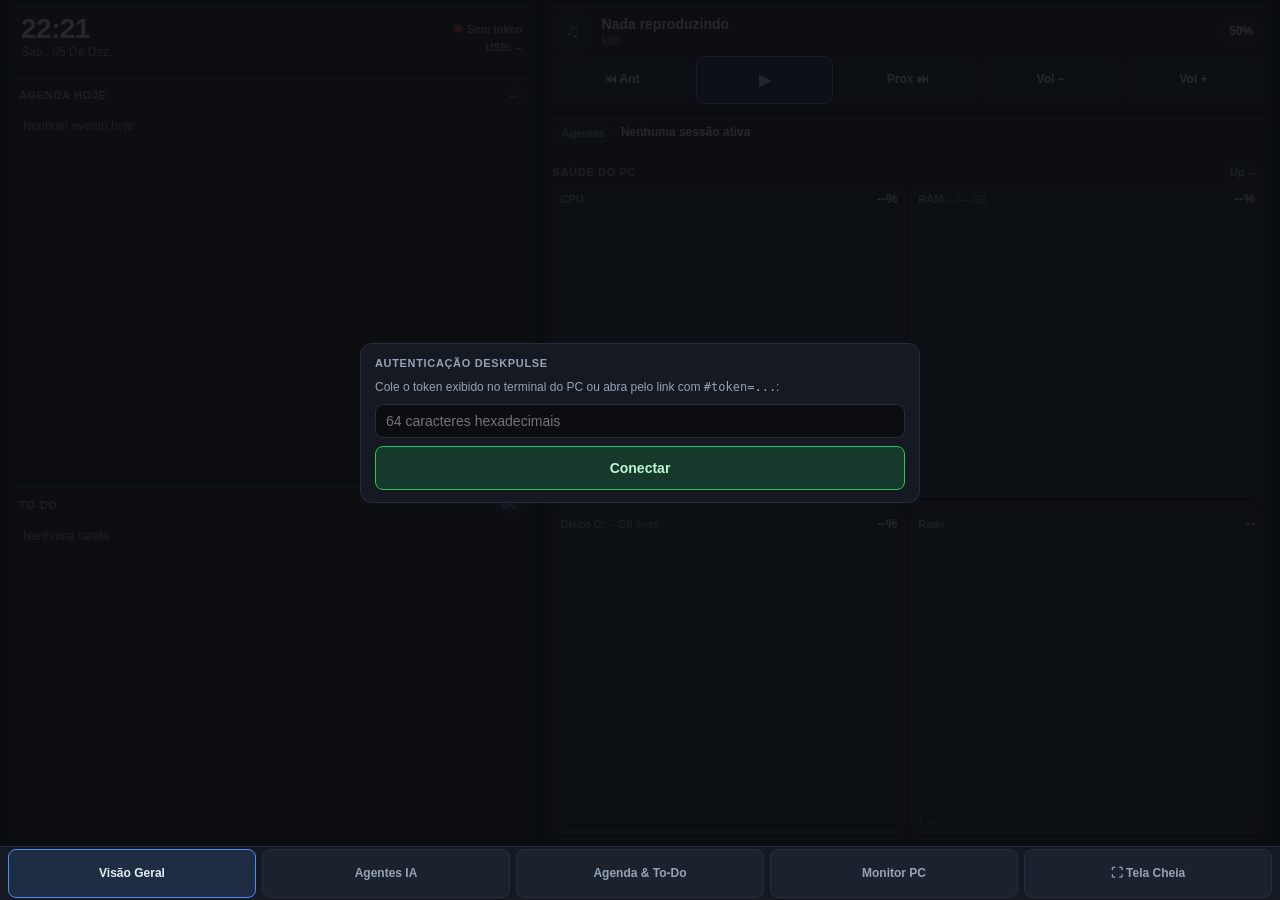
==== web/index.html @ 08a71f12 "fix: stabilize touch targets and 360px landscape fit in 3A UI" ====
<!doctype html>
<html lang="pt-BR">
<head>
  <meta charset="utf-8" />
  <meta name="viewport" content="width=device-width, initial-scale=1.0, maximum-scale=1.0, user-scalable=no, viewport-fit=cover" />
  <meta name="mobile-web-app-capable" content="yes" />
  <meta name="apple-mobile-web-app-capable" content="yes" />
  <meta name="theme-color" content="#0b0d11" />
  <title>DeskPulse</title>
  <link rel="manifest" href="/manifest.webmanifest" />
  <link rel="icon" href="/icon.svg" />
  <link rel="apple-touch-icon" href="/icon-192.png" />
  <style>
    :root {
      --bg: #0b0d11;
      --surface: #151921;
      --surface-2: #1c222d;
      --border: #262e3d;
      --text: #e6edf3;
      --muted: #94a3b8;
      --accent: #4c8df6;
      --green: #22c55e;
      --amber: #f59e0b;
      --red: #ef4444;
      --nav-h: 54px;
      --radius: 10px;
    }

    * {
      box-sizing: border-box;
      -webkit-tap-highlight-color: transparent;
    }

    html, body {
      margin: 0;
      padding: 0;
      width: 100vw;
      height: 100dvh;
      overflow: hidden;
      background: var(--bg);
      color: var(--text);
      font-family: -apple-system, BlinkMacSystemFont, "Segoe UI", Roboto, sans-serif;
      font-size: 14px;
      line-height: 1.3;
      user-select: none;
    }

    .app {
      position: relative;
      width: 100vw;
      height: 100dvh;
      display: flex;
      flex-direction: column;
      overflow: hidden;
      background: var(--bg);
    }

    .views-stage {
      flex: 1 1 auto;
      min-height: 0;
      padding: 6px 8px;
      overflow: hidden;
      display: flex;
    }

    .view {
      display: none;
      width: 100%;
      height: 100%;
      min-height: 0;
      overflow: hidden;
    }

    .view.active {
      display: flex;
      flex-direction: column;
      gap: 8px;
    }

    .hidden {
      display: none !important;
    }

    .card {
      background: var(--surface);
      border: 1px solid var(--border);
      border-radius: var(--radius);
      padding: 8px 10px;
      min-height: 0;
      display: flex;
      flex-direction: column;
      overflow: hidden;
    }

    .card-head {
      display: flex;
      align-items: center;
      justify-content: space-between;
      gap: 8px;
      margin-bottom: 6px;
      flex-shrink: 0;
    }

    .card-title {
      font-size: 11px;
      font-weight: 700;
      letter-spacing: 0.06em;
      text-transform: uppercase;
      color: var(--muted);
    }

    .badge {
      display: inline-flex;
      align-items: center;
      gap: 4px;
      font-size: 11px;
      font-weight: 700;
      padding: 2px 7px;
      border-radius: 999px;
      background: var(--surface-2);
      border: 1px solid var(--border);
      color: var(--muted);
      font-variant-numeric: tabular-nums;
      white-space: nowrap;
    }

    .badge.ok { color: var(--green); border-color: rgba(34, 197, 94, 0.45); }
    .badge.warn { color: var(--amber); border-color: rgba(245, 158, 11, 0.45); }
    .badge.err { color: var(--red); border-color: rgba(239, 68, 68, 0.45); }
    .badge.accent { color: var(--accent); border-color: rgba(76, 141, 246, 0.45); }

    button {
      font: inherit;
      font-weight: 600;
      color: var(--text);
      background: var(--surface-2);
      border: 1px solid var(--border);
      border-radius: 8px;
      cursor: pointer;
      touch-action: manipulation;
      user-select: none;
      display: inline-flex;
      align-items: center;
      justify-content: center;
      gap: 5px;
      padding: 6px 10px;
      transition: background-color 0.1s ease, border-color 0.1s ease, transform 0.08s ease;
    }

    button:active { transform: scale(0.97); }
    button:disabled { opacity: 0.45; cursor: not-allowed; }
    button.primary { background: rgba(76, 141, 246, 0.18); border-color: var(--accent); color: #dbeafe; }
    button.btn-ok { background: rgba(34, 197, 94, 0.18); border-color: var(--green); color: #bbf7d0; }
    button.btn-warn { background: rgba(245, 158, 11, 0.18); border-color: var(--amber); color: #fde68a; }
    button.btn-err { background: rgba(239, 68, 68, 0.18); border-color: var(--red); color: #fecaca; }
    button.btn-sm { padding: 4px 8px; font-size: 12px; min-height: 28px; border-radius: 6px; }

    input[type="text"], input[type="password"], input[type="url"] {
      background: var(--bg);
      color: var(--text);
      border: 1px solid var(--border);
      border-radius: 8px;
      padding: 7px 10px;
      font: inherit;
      min-width: 0;
      user-select: text;
    }

    input:focus {
      outline: none;
      border-color: var(--accent);
    }

    .dot {
      width: 8px;
      height: 8px;
      border-radius: 50%;
      background: var(--amber);
      flex-shrink: 0;
    }
    .dot.ok { background: var(--green); }
    .dot.err { background: var(--red); }

    /* Progress bar */
    .bar-track {
      width: 100%;
      height: 6px;
      border-radius: 999px;
      background: var(--bg);
      border: 1px solid var(--border);
      overflow: hidden;
      flex-shrink: 0;
    }
    .bar-fill {
      height: 100%;
      width: 0%;
      background: var(--green);
      transition: width 0.25s ease, background-color 0.25s ease;
    }
    .bar-fill.ok { background: var(--green); }
    .bar-fill.warn { background: var(--amber); }
    .bar-fill.err { background: var(--red); }
    .bar-fill.accent { background: var(--accent); }

    /* Bottom Navigation Bar */
    .bottom-nav {
      height: var(--nav-h);
      min-height: var(--nav-h);
      flex-shrink: 0;
      display: grid;
      grid-template-columns: repeat(5, 1fr);
      gap: 6px;
      padding: 2px 8px;
      background: var(--surface);
      border-top: 1px solid var(--border);
      user-select: none;
      touch-action: manipulation;
    }

    .nav-btn {
      position: relative;
      height: 100%;
      min-height: 48px;
      background: var(--surface-2);
      border: 1px solid var(--border);
      border-radius: 8px;
      font-size: 12px;
      font-weight: 700;
      color: var(--muted);
      padding: 0 6px;
      white-space: nowrap;
      overflow: hidden;
      text-overflow: ellipsis;
    }

    .nav-btn.active {
      background: rgba(76, 141, 246, 0.16);
      border-color: var(--accent);
      color: var(--text);
    }

    .nav-badge {
      display: inline-flex;
      align-items: center;
      justify-content: center;
      min-width: 18px;
      height: 18px;
      padding: 0 5px;
      border-radius: 999px;
      font-size: 10px;
      font-weight: 800;
      background: var(--accent);
      color: #fff;
    }
    .nav-badge.alert {
      background: var(--amber);
      color: #0b0d11;
    }

    /* VIEW 1: Visao Geral (3A Landscape) */
    .ov-grid {
      display: grid;
      grid-template-columns: 42fr 58fr;
      gap: 8px;
      width: 100%;
      height: 100%;
      min-height: 0;
    }

    .ov-left, .ov-right {
      display: flex;
      flex-direction: column;
      gap: 6px;
      min-height: 0;
      overflow: hidden;
    }

    .clock-card {
      flex-shrink: 0;
      flex-direction: row;
      align-items: center;
      justify-content: space-between;
      padding: 8px 12px;
      gap: 10px;
    }

    .clock-time {
      font-size: 28px;
      font-weight: 800;
      letter-spacing: -0.02em;
      font-variant-numeric: tabular-nums;
      line-height: 1;
    }

    .clock-date {
      font-size: 12px;
      color: var(--muted);
      margin-top: 2px;
      text-transform: capitalize;
    }

    .status-cluster {
      display: flex;
      flex-direction: column;
      align-items: flex-end;
      gap: 4px;
    }

    .status-line {
      display: inline-flex;
      align-items: center;
      gap: 5px;
      font-size: 11px;
      color: var(--muted);
      font-weight: 600;
    }

    .ov-agenda {
      flex: 1.15 1 0;
      min-height: 0;
    }

    .ov-todo {
      flex: 1 1 0;
      min-height: 0;
    }

    .agenda-mini-list {
      display: flex;
      flex-direction: column;
      gap: 5px;
      min-height: 0;
      overflow: hidden;
    }

    .agenda-mini-item {
      display: grid;
      grid-template-columns: auto 1fr auto;
      align-items: center;
      gap: 8px;
      padding: 5px 8px;
      background: var(--surface-2);
      border: 1px solid var(--border);
      border-left: 3px solid var(--border);
      border-radius: 7px;
      font-size: 12px;
    }

    .agenda-mini-item.next {
      border-left-color: var(--accent);
    }
    .agenda-mini-item.now {
      border-left-color: var(--green);
    }

    .agenda-time {
      font-weight: 700;
      font-variant-numeric: tabular-nums;
      color: var(--text);
      white-space: nowrap;
    }

    .agenda-title {
      white-space: nowrap;
      overflow: hidden;
      text-overflow: ellipsis;
      font-weight: 600;
    }

    .agenda-rel {
      font-size: 11px;
      font-weight: 700;
      color: var(--accent);
      white-space: nowrap;
    }
    .agenda-mini-item.now .agenda-rel { color: var(--green); }

    .todo-mini-list {
      display: flex;
      flex-direction: column;
      gap: 5px;
      min-height: 0;
      overflow: hidden;
    }

    .todo-mini-row {
      display: flex;
      align-items: center;
      gap: 8px;
      padding: 5px 8px;
      background: var(--surface-2);
      border: 1px solid var(--border);
      border-radius: 7px;
      cursor: pointer;
      min-height: 32px;
      text-align: left;
      width: 100%;
      justify-content: flex-start;
    }

    .todo-check {
      width: 18px;
      height: 18px;
      border-radius: 5px;
      border: 2px solid var(--muted);
      display: inline-flex;
      align-items: center;
      justify-content: center;
      font-size: 11px;
      font-weight: 800;
      flex-shrink: 0;
      color: #fff;
    }

    .todo-check.done {
      background: var(--green);
      border-color: var(--green);
    }

    .todo-text {
      font-size: 12px;
      font-weight: 600;
      white-space: nowrap;
      overflow: hidden;
      text-overflow: ellipsis;
      flex: 1;
    }
    .todo-text.done {
      text-decoration: line-through;
      color: var(--muted);
    }

    /* Media Card in Visao Geral */
    .media-card {
      flex-shrink: 0;
      gap: 5px;
      padding: 6px 9px;
    }

    .media-info-row {
      display: flex;
      align-items: center;
      gap: 10px;
      min-width: 0;
    }

    .art {
      width: 38px;
      height: 38px;
      border-radius: 8px;
      background: var(--surface-2);
      border: 1px solid var(--border);
      object-fit: cover;
      flex-shrink: 0;
      display: flex;
      align-items: center;
      justify-content: center;
      font-size: 18px;
      color: var(--muted);
    }

    .media-meta {
      min-width: 0;
      flex: 1;
    }

    .media-title {
      font-size: 14px;
      font-weight: 700;
      white-space: nowrap;
      overflow: hidden;
      text-overflow: ellipsis;
    }

    .media-sub {
      font-size: 12px;
      color: var(--muted);
      white-space: nowrap;
      overflow: hidden;
      text-overflow: ellipsis;
      margin-top: 1px;
    }

    .media-vol-badge {
      font-size: 12px;
      font-weight: 700;
      font-variant-numeric: tabular-nums;
      color: var(--text);
      background: var(--surface-2);
      border: 1px solid var(--border);
      border-radius: 7px;
      padding: 4px 8px;
      white-space: nowrap;
      flex-shrink: 0;
    }

    .media-btn-row {
      display: grid;
      grid-template-columns: repeat(5, 1fr);
      gap: 6px;
    }

    .media-btn {
      min-height: 48px;
      padding: 4px;
      font-size: 12px;
      font-weight: 700;
      border-radius: 8px;
      white-space: nowrap;
    }

    .media-btn.play {
      background: rgba(76, 141, 246, 0.18);
      border-color: var(--accent);
      font-size: 15px;
    }

    /* Antigravity Live Strip */
    .ag-strip {
      flex-shrink: 0;
      display: flex;
      align-items: center;
      justify-content: space-between;
      gap: 8px;
      padding: 5px 9px;
      background: var(--surface);
      border: 1px solid var(--border);
      border-radius: var(--radius);
      cursor: pointer;
      text-align: left;
      width: 100%;
      min-height: 32px;
    }

    .ag-strip-main {
      display: flex;
      align-items: center;
      gap: 8px;
      min-width: 0;
      flex: 1;
    }

    .ag-strip-text {
      font-size: 12px;
      white-space: nowrap;
      overflow: hidden;
      text-overflow: ellipsis;
      color: var(--text);
    }

    /* PC Health 2x2 Grid */
    .pc-mini-card {
      flex: 1 1 0;
      min-height: 0;
      padding: 6px 8px;
    }

    .pc-mini-card .card-head {
      margin-bottom: 4px;
    }

    .pc-2x2 {
      flex: 1 1 0;
      min-height: 0;
      display: grid;
      grid-template-columns: 1fr 1fr;
      grid-template-rows: repeat(2, minmax(0, 1fr));
      gap: 5px;
    }

    .pc-cell {
      background: var(--surface-2);
      border: 1px solid var(--border);
      border-radius: 8px;
      padding: 4px 7px;
      display: flex;
      flex-direction: column;
      justify-content: space-between;
      gap: 2px;
      min-height: 0;
      overflow: hidden;
    }

    .pc-cell-top {
      display: flex;
      align-items: baseline;
      justify-content: space-between;
      gap: 6px;
      min-width: 0;
      line-height: 1.15;
    }

    .pc-cell-title {
      display: inline-flex;
      align-items: baseline;
      gap: 4px;
      min-width: 0;
      overflow: hidden;
    }

    .pc-cell-label {
      font-size: 11px;
      font-weight: 700;
      color: var(--muted);
      flex-shrink: 0;
    }

    .pc-cell-hint {
      font-size: 10px;
      font-weight: 500;
      color: var(--muted);
      white-space: nowrap;
      overflow: hidden;
      text-overflow: ellipsis;
      font-variant-numeric: tabular-nums;
      min-width: 0;
    }

    .pc-cell-val {
      font-size: 13px;
      font-weight: 800;
      font-variant-numeric: tabular-nums;
      white-space: nowrap;
      flex-shrink: 0;
    }

    .pc-cell-sub {
      font-size: 11px;
      line-height: 1.15;
      color: var(--muted);
      white-space: nowrap;
      overflow: hidden;
      text-overflow: ellipsis;
      font-variant-numeric: tabular-nums;
    }

    /* VIEW 2: Agentes IA */
    .agents-header {
      display: flex;
      align-items: center;
      justify-content: space-between;
      gap: 8px;
      flex-shrink: 0;
      background: var(--surface);
      border: 1px solid var(--border);
      border-radius: var(--radius);
      padding: 6px 10px;
    }

    .agents-controls {
      display: flex;
      align-items: center;
      gap: 6px;
      flex-wrap: wrap;
    }

    .agents-grid {
      flex: 1 1 0;
      min-height: 0;
      display: grid;
      grid-template-columns: 52fr 48fr;
      gap: 8px;
    }

    .scroll-list {
      flex: 1 1 0;
      min-height: 0;
      overflow-y: auto;
      display: flex;
      flex-direction: column;
      gap: 6px;
      padding-right: 2px;
    }

    .session-item {
      background: var(--surface-2);
      border: 1px solid var(--border);
      border-radius: 8px;
      padding: 7px 9px;
      display: flex;
      flex-direction: column;
      gap: 4px;
      flex-shrink: 0;
    }

    .session-top {
      display: flex;
      align-items: center;
      justify-content: space-between;
      gap: 8px;
    }

    .session-title {
      font-size: 13px;
      font-weight: 700;
      white-space: nowrap;
      overflow: hidden;
      text-overflow: ellipsis;
    }

    .session-meta {
      display: flex;
      align-items: center;
      justify-content: space-between;
      gap: 8px;
      font-size: 11px;
      color: var(--muted);
    }

    .session-step {
      white-space: nowrap;
      overflow: hidden;
      text-overflow: ellipsis;
      flex: 1;
    }

    .mono {
      font-family: ui-monospace, SFMono-Regular, Consolas, monospace;
    }

    .feed-item {
      background: var(--surface-2);
      border: 1px solid var(--border);
      border-left: 3px solid var(--accent);
      border-radius: 8px;
      padding: 6px 9px;
      flex-shrink: 0;
    }
    .feed-item.success { border-left-color: var(--green); }
    .feed-item.error { border-left-color: var(--red); }
    .feed-item.warn { border-left-color: var(--amber); }

    .feed-head {
      display: flex;
      justify-content: space-between;
      gap: 8px;
      font-size: 12px;
      font-weight: 700;
      margin-bottom: 2px;
    }
    .feed-time {
      font-size: 11px;
      color: var(--muted);
      font-weight: 500;
      font-variant-numeric: tabular-nums;
      flex-shrink: 0;
    }
    .feed-body {
      font-size: 11px;
      color: var(--muted);
      word-break: break-word;
    }

    /* VIEW 3: Agenda & To-Do */
    .agtodo-grid {
      flex: 1 1 0;
      min-height: 0;
      display: grid;
      grid-template-columns: 48fr 52fr;
      gap: 8px;
    }

    .ics-drawer {
      display: flex;
      gap: 6px;
      align-items: center;
      padding: 6px;
      margin-bottom: 6px;
      background: var(--surface-2);
      border: 1px solid var(--border);
      border-radius: 8px;
      flex-shrink: 0;
    }

    .ics-drawer input {
      flex: 1;
      font-size: 12px;
      padding: 6px 8px;
    }

    .agenda-full-item {
      display: grid;
      grid-template-columns: auto 1fr auto;
      align-items: center;
      gap: 8px;
      padding: 7px 9px;
      background: var(--surface-2);
      border: 1px solid var(--border);
      border-left: 3px solid var(--accent);
      border-radius: 8px;
      flex-shrink: 0;
    }
    .agenda-full-item.now { border-left-color: var(--green); }
    .agenda-full-item.past { opacity: 0.55; border-left-color: var(--border); }

    .todo-add-row {
      display: flex;
      gap: 6px;
      margin-bottom: 6px;
      flex-shrink: 0;
    }
    .todo-add-row input {
      flex: 1;
      font-size: 12px;
      padding: 6px 9px;
    }

    .todo-full-row {
      display: flex;
      align-items: center;
      gap: 8px;
      padding: 6px 8px;
      background: var(--surface-2);
      border: 1px solid var(--border);
      border-radius: 8px;
      flex-shrink: 0;
    }

    .todo-toggle-area {
      display: flex;
      align-items: center;
      gap: 8px;
      flex: 1;
      min-width: 0;
      cursor: pointer;
      background: transparent;
      border: none;
      padding: 2px 0;
      text-align: left;
      justify-content: flex-start;
    }

    .focus-bar {
      display: flex;
      align-items: center;
      justify-content: space-between;
      gap: 6px;
      margin-top: 6px;
      padding: 6px 8px;
      background: var(--surface-2);
      border: 1px solid var(--border);
      border-radius: 8px;
      flex-shrink: 0;
    }

    .focus-clock {
      font-size: 16px;
      font-weight: 800;
      font-variant-numeric: tabular-nums;
      min-width: 52px;
    }

    .focus-btns {
      display: flex;
      align-items: center;
      gap: 4px;
      flex-wrap: wrap;
    }

    /* VIEW 4: Monitor PC */
    .pc-mon-layout {
      flex: 1 1 0;
      min-height: 0;
      display: flex;
      flex-direction: column;
      gap: 6px;
    }

    .pc-mon-layout .card {
      padding: 6px 9px;
    }

    .pc-mon-layout .card-head {
      margin-bottom: 4px;
    }

    .pc-top-row {
      flex: 1 1 0;
      min-height: 0;
      display: grid;
      grid-template-columns: 1.35fr 1fr 1fr;
      gap: 6px;
    }
    .pc-top-row.no-gpu {
      grid-template-columns: 1.45fr 1fr;
    }

    .pc-mid-row {
      flex: 1.05 1 0;
      min-height: 0;
      display: grid;
      grid-template-columns: 1.25fr 1fr;
      gap: 6px;
    }

    .pc-actions-row {
      flex-shrink: 0;
      display: grid;
      grid-template-columns: repeat(3, 1fr);
      gap: 6px;
    }

    .pc-actions-row button {
      min-height: 44px;
      font-size: 13px;
    }

    .cpu-svg-wrap {
      flex: 1 1 0;
      min-height: 32px;
      width: 100%;
      display: flex;
      align-items: stretch;
      margin-top: 4px;
    }

    .cpu-svg-wrap svg {
      width: 100%;
      height: 100%;
      display: block;
    }

    .disk-row {
      display: flex;
      flex-direction: column;
      gap: 2px;
      padding: 4px 7px;
      background: var(--surface-2);
      border: 1px solid var(--border);
      border-radius: 7px;
      flex-shrink: 0;
    }

    .disk-row-top {
      display: flex;
      justify-content: space-between;
      font-size: 12px;
      font-weight: 600;
      font-variant-numeric: tabular-nums;
    }

    .lock-confirm-group {
      display: grid;
      grid-template-columns: 1.4fr 1fr;
      gap: 6px;
    }

    /* Overlays: Conditional Approval & Token Gate */
    .overlay {
      position: absolute;
      inset: 0 0 var(--nav-h) 0;
      background: rgba(11, 13, 17, 0.88);
      display: flex;
      align-items: center;
      justify-content: center;
      padding: 12px;
      z-index: 50;
    }

    .overlay-card {
      width: 100%;
      max-width: 560px;
      max-height: 100%;
      background: var(--surface);
      border: 1px solid var(--border);
      border-radius: 12px;
      padding: 12px 14px;
      display: flex;
      flex-direction: column;
      gap: 8px;
      overflow: hidden;
    }

    .overlay-card.approval {
      border-color: var(--amber);
    }

    .code-box {
      background: var(--bg);
      border: 1px solid var(--border);
      border-radius: 8px;
      padding: 8px 10px;
      font-family: ui-monospace, SFMono-Regular, Consolas, monospace;
      font-size: 12px;
      line-height: 1.4;
      white-space: pre-wrap;
      word-break: break-word;
      max-height: 110px;
      overflow-y: auto;
      color: var(--text);
    }

    .approval-btns {
      display: grid;
      grid-template-columns: 1fr 1fr 1fr;
      gap: 8px;
    }
    .approval-btns button {
      min-height: 46px;
      font-size: 13px;
    }

    .empty-msg {
      color: var(--muted);
      font-size: 12px;
      padding: 8px 4px;
    }
  </style>
</head>
<body>
  <div class="app">
    <main class="views-stage">
      <!-- VIEW 1: Visao Geral -->
      <section id="view-overview" class="view active" aria-label="Visão Geral">
        <div class="ov-grid">
          <div class="ov-left">
            <div class="card clock-card">
              <div>
                <div id="clockTime" class="clock-time">--:--</div>
                <div id="clockDate" class="clock-date">--</div>
              </div>
              <div class="status-cluster">
                <div class="status-line">
                  <span id="connDot" class="dot"></span>
                  <span id="connText">Conectando...</span>
                </div>
                <div id="adbText" class="status-line">USB: --</div>
              </div>
            </div>

            <div class="card ov-agenda">
              <div class="card-head">
                <span class="card-title">Agenda Hoje</span>
                <span id="ovAgendaBadge" class="badge">--</span>
              </div>
              <div id="ovAgendaList" class="agenda-mini-list">
                <div class="empty-msg">Nenhum evento hoje</div>
              </div>
            </div>

            <div class="card ov-todo">
              <div class="card-head">
                <span class="card-title">To-Do</span>
                <span id="ovTodoBadge" class="badge">0/0</span>
              </div>
              <div id="ovTodoList" class="todo-mini-list">
                <div class="empty-msg">Nenhuma tarefa</div>
              </div>
            </div>
          </div>

          <div class="ov-right">
            <div class="card media-card">
              <div class="media-info-row">
                <img id="mediaArtImg" class="art hidden" alt="Capa" />
                <div id="mediaArtFallback" class="art">&#9835;</div>
                <div class="media-meta">
                  <div id="mediaTitle" class="media-title">Nada reproduzindo</div>
                  <div id="mediaSub" class="media-sub">Idle</div>
                </div>
                <div id="mediaVolBadge" class="media-vol-badge">50%</div>
              </div>
              <div class="media-btn-row">
                <button type="button" class="media-btn" data-media="prev">&#9198; Ant</button>
                <button type="button" id="playPauseBtn" class="media-btn play" data-media="play-pause">&#9654;</button>
                <button type="button" class="media-btn" data-media="next">Prox &#9197;</button>
                <button type="button" class="media-btn" data-vol-step="-5">Vol &minus;</button>
                <button type="button" class="media-btn" data-vol-step="5">Vol +</button>
              </div>
            </div>

            <button type="button" id="agStripBtn" class="ag-strip">
              <span class="ag-strip-main">
                <span id="agStripBadge" class="badge">Agentes</span>
                <span id="agStripText" class="ag-strip-text">Nenhuma sessão ativa</span>
              </span>
              <span id="agStripTasks" class="badge hidden">0/0</span>
            </button>

            <div class="card pc-mini-card">
              <div class="card-head">
                <span class="card-title">Saúde do PC</span>
                <span id="ovUptime" class="badge">Up --</span>
              </div>
              <div class="pc-2x2">
                <div class="pc-cell">
                  <div class="pc-cell-top">
                    <span class="pc-cell-label">CPU</span>
                    <span id="ovCpuVal" class="pc-cell-val">--%</span>
                  </div>
                  <div class="bar-track"><div id="ovCpuBar" class="bar-fill"></div></div>
                </div>
                <div class="pc-cell">
                  <div class="pc-cell-top">
                    <span class="pc-cell-title">
                      <span class="pc-cell-label">RAM</span>
                      <span id="ovRamSub" class="pc-cell-hint">-- / -- GB</span>
                    </span>
                    <span id="ovRamVal" class="pc-cell-val">--%</span>
                  </div>
                  <div class="bar-track"><div id="ovRamBar" class="bar-fill"></div></div>
                </div>
                <div class="pc-cell">
                  <div class="pc-cell-top">
                    <span class="pc-cell-title">
                      <span id="ovDiskLabel" class="pc-cell-label">Disco C:</span>
                      <span id="ovDiskSub" class="pc-cell-hint">-- GB livres</span>
                    </span>
                    <span id="ovDiskVal" class="pc-cell-val">--%</span>
                  </div>
                  <div class="bar-track"><div id="ovDiskBar" class="bar-fill"></div></div>
                </div>
                <div class="pc-cell">
                  <div class="pc-cell-top">
                    <span class="pc-cell-label">Rede</span>
                    <span id="ovNetDown" class="pc-cell-val">--</span>
                  </div>
                  <div id="ovNetUp" class="pc-cell-sub">&uarr; --</div>
                </div>
              </div>
            </div>
          </div>
        </div>
      </section>

      <!-- VIEW 2: Agentes IA -->
      <section id="view-agents" class="view" aria-label="Agentes IA">
        <div class="agents-header">
          <span class="card-title">Agentes IA &amp; Notificações</span>
          <div class="agents-controls">
            <button type="button" id="remoteApprovalBtn" class="btn-sm">Aprovação Remota: OFF</button>
            <button type="button" id="soundBtn" class="btn-sm primary">Som: ON</button>
            <button type="button" id="tokenResetBtn" class="btn-sm">Token</button>
          </div>
        </div>
        <div class="agents-grid">
          <div class="card">
            <div class="card-head">
              <span class="card-title">Sessões Antigravity</span>
              <span id="sessionsCountBadge" class="badge">0</span>
            </div>
            <div id="sessionsList" class="scroll-list">
              <div class="empty-msg">Nenhuma sessão recente encontrada.</div>
            </div>
          </div>
          <div class="card">
            <div class="card-head">
              <span class="card-title">Notificações</span>
              <span id="notifyCountBadge" class="badge">0</span>
            </div>
            <div id="notifyFeed" class="scroll-list">
              <div class="empty-msg">Nenhuma notificação recente.</div>
            </div>
          </div>
        </div>
      </section>

      <!-- VIEW 3: Agenda & To-Do -->
      <section id="view-agenda" class="view" aria-label="Agenda e To-Do">
        <div class="agtodo-grid">
          <div class="card">
            <div class="card-head">
              <span class="card-title">Google Agenda</span>
              <div style="display:flex;gap:5px;align-items:center;">
                <span id="agendaSyncBadge" class="badge">--</span>
                <button type="button" id="icsToggleBtn" class="btn-sm">.ics</button>
                <button type="button" id="agendaRefreshBtn" class="btn-sm primary">Atualizar</button>
              </div>
            </div>
            <div id="icsDrawer" class="ics-drawer hidden">
              <input id="icsUrlInput" type="url" placeholder="URL secreta .ics do Google Agenda" />
              <button type="button" id="icsSaveBtn" class="btn-sm btn-ok">Salvar</button>
            </div>
            <div id="agendaFullList" class="scroll-list">
              <div class="empty-msg">Nenhum evento hoje.</div>
            </div>
          </div>

          <div class="card">
            <div class="card-head">
              <span class="card-title">Lista To-Do</span>
              <div style="display:flex;gap:5px;align-items:center;">
                <span id="todoFullBadge" class="badge">0/0</span>
                <button type="button" id="clearDoneBtn" class="btn-sm">Limpar feitos</button>
              </div>
            </div>
            <form id="todoAddForm" class="todo-add-row">
              <input id="todoAddInput" type="text" placeholder="Nova tarefa..." autocomplete="off" />
              <button type="submit" class="btn-sm primary">+ Adicionar</button>
            </form>
            <div id="todoFullList" class="scroll-list">
              <div class="empty-msg">Nenhuma tarefa cadastrada.</div>
            </div>
            <div class="focus-bar">
              <div style="display:flex;align-items:center;gap:8px;">
                <span class="card-title" style="margin:0;">Foco</span>
                <span id="focusClock" class="focus-clock">25:00</span>
              </div>
              <div class="focus-btns">
                <button type="button" class="btn-sm" data-focus-preset="25">25m</button>
                <button type="button" class="btn-sm" data-focus-preset="5">5m</button>
                <button type="button" id="focusToggleBtn" class="btn-sm primary">&#9654;</button>
                <button type="button" id="focusResetBtn" class="btn-sm">Reset</button>
              </div>
            </div>
          </div>
        </div>
      </section>

      <!-- VIEW 4: Monitor PC -->
      <section id="view-pc" class="view" aria-label="Monitor PC">
        <div class="pc-mon-layout">
          <div id="pcTopRow" class="pc-top-row">
            <div class="card">
              <div class="card-head">
                <span class="card-title">CPU</span>
                <span id="pcCpuVal" class="badge">--%</span>
              </div>
              <div id="pcCpuName" class="pc-cell-sub" style="margin-bottom:2px;">--</div>
              <div class="bar-track"><div id="pcCpuBar" class="bar-fill"></div></div>
              <div class="cpu-svg-wrap">
                <svg id="cpuTrendSvg" viewBox="0 0 240 48" preserveAspectRatio="none" aria-label="Histórico de CPU">
                  <polyline id="cpuTrendLine" fill="none" stroke="#22c55e" stroke-width="2" stroke-linejoin="round" stroke-linecap="round" points="0,46 240,46" />
                </svg>
              </div>
            </div>

            <div class="card">
              <div class="card-head">
                <span class="card-title">Memória RAM</span>
                <span id="pcRamPct" class="badge">--%</span>
              </div>
              <div id="pcRamUsed" style="font-size:18px;font-weight:800;line-height:1.15;font-variant-numeric:tabular-nums;">-- GB</div>
              <div id="pcRamTotal" class="pc-cell-sub" style="margin:2px 0 6px;">de -- GB</div>
              <div class="bar-track"><div id="pcRamBar" class="bar-fill"></div></div>
            </div>

            <div id="pcGpuCard" class="card hidden">
              <div class="card-head">
                <span class="card-title">GPU</span>
                <span id="pcGpuVal" class="badge">--</span>
              </div>
              <div id="pcGpuName" style="font-size:13px;font-weight:700;white-space:nowrap;overflow:hidden;text-overflow:ellipsis;">--</div>
              <div id="pcGpuSub" class="pc-cell-sub" style="margin:2px 0 6px;">--</div>
              <div class="bar-track"><div id="pcGpuBar" class="bar-fill"></div></div>
            </div>
          </div>

          <div class="pc-mid-row">
            <div class="card">
              <div class="card-head">
                <span class="card-title">Discos</span>
                <span id="pcDiskCount" class="badge">0</span>
              </div>
              <div id="pcDisksList" class="scroll-list">
                <div class="empty-msg">Aguardando leitura...</div>
              </div>
            </div>

            <div class="card">
              <div class="card-head">
                <span class="card-title">Rede &amp; Sistema</span>
                <span id="pcUptime" class="badge">Up --</span>
              </div>
              <div style="display:flex;flex-direction:column;gap:4px;flex:1;justify-content:space-between;min-height:0;">
                <div class="disk-row">
                  <div class="disk-row-top"><span>Download / Upload</span><span id="pcNetRates">-- / --</span></div>
                </div>
                <div class="disk-row">
                  <div class="disk-row-top"><span>ADB USB</span><span id="pcAdbState">--</span></div>
                  <div id="pcAdbSub" class="pc-cell-sub">--</div>
                </div>
              </div>
            </div>
          </div>

          <div class="pc-actions-row">
            <button type="button" id="pcMuteBtn">Mutar / Desmutar</button>
            <div id="pcLockGroup">
              <button type="button" id="pcLockBtn" style="width:100%;">Bloquear PC</button>
            </div>
            <button type="button" id="pcRefreshAgendaBtn">Atualizar Agenda</button>
          </div>
        </div>
      </section>
    </main>

    <!-- Conditional Approval Overlay (rendered ONLY when approvals.length > 0) -->
    <div id="approvalOverlay" class="overlay hidden" role="dialog" aria-modal="true" aria-label="Aprovação Remota">
      <div id="approvalMount" class="overlay-card approval"></div>
    </div>

    <!-- Token Gate Overlay -->
    <div id="tokenOverlay" class="overlay hidden" role="dialog" aria-modal="true" aria-label="Autenticação">
      <div class="overlay-card">
        <div class="card-head" style="margin-bottom:2px;">
          <span class="card-title">Autenticação DeskPulse</span>
          <button type="button" id="tokenCloseBtn" class="btn-sm hidden">Fechar</button>
        </div>
        <div style="font-size:12px;color:var(--muted);">
          Cole o token exibido no terminal do PC ou abra pelo link com <span class="mono">#token=...</span>:
        </div>
        <form id="tokenForm" style="display:flex;flex-direction:column;gap:8px;">
          <input id="tokenInput" type="password" placeholder="64 caracteres hexadecimais" />
          <button type="submit" id="saveTokenBtn" class="btn-ok" style="min-height:44px;">Conectar</button>
        </form>
      </div>
    </div>

    <!-- Fixed 5-button Bottom Nav -->
    <nav class="bottom-nav" aria-label="Navegação Principal">
      <button type="button" class="nav-btn active" data-tab="overview">Visão Geral</button>
      <button type="button" class="nav-btn" data-tab="agents">
        <span>Agentes IA</span>
        <span id="agentsNavBadge" class="nav-badge hidden">0</span>
      </button>
      <button type="button" class="nav-btn" data-tab="agenda">Agenda &amp; To-Do</button>
      <button type="button" class="nav-btn" data-tab="pc">Monitor PC</button>
      <button type="button" id="fullscreenBtn" class="nav-btn">&#x26F6; Tela Cheia</button>
    </nav>
  </div>

  <script>
    (() => {
      if ("serviceWorker" in navigator) {
        navigator.serviceWorker.register("/sw.js").catch(() => {});
      }

      const TOKEN_KEY = "deskpulse_token";
      const el = (id) => document.getElementById(id);

      let token = "";
      let activeTab = "overview";
      let soundEnabled = true;
      let wakeLock = null;
      let streamAbort = null;
      let reconnectTimer = null;
      let audioCtx = null;

      let dashboard = {
        pc: null,
        media: null,
        adb: null,
        antigravity: { sessions: [] },
        agenda: { configured: false, ics_configured: false, last_sync_ms: null, error: null, events: [] },
        todos: [],
        notifications: [],
        approvals: [],
        remote_approval_enabled: false
      };

      let currentApprovals = new Map();
      let unreadNotifications = 0;
      let settingsLoaded = false;
      let lockConfirmTimer = null;
      let lockConfirmPending = false;
      let lastAgendaSig = "";
      let lastTodosSig = "";
      let lastArtworkUrl = null;
      let renderedApprovalId = null;
      let renderedApprovalQueueCount = 0;
      let approvalTimerEl = null;
      let approvalBarFillEl = null;
      let approvalInFlightId = null;

      // Focus timer state (client-side only)
      let focusDurationSec = 25 * 60;
      let focusRemainingSec = 25 * 60;
      let focusRunning = false;
      let focusInterval = null;

      function loadToken() {
        const hash = window.location.hash || "";
        const m = hash.match(/token=([a-zA-Z0-9_-]+)/);
        if (m && m[1]) {
          localStorage.setItem(TOKEN_KEY, m[1]);
          history.replaceState(null, "", "/");
          return m[1];
        }
        return localStorage.getItem(TOKEN_KEY) || "";
      }

      function setConn(state, label) {
        const dot = el("connDot");
        dot.classList.remove("ok", "err");
        if (state === "ok") dot.classList.add("ok");
        if (state === "err") dot.classList.add("err");
        el("connText").textContent = label;
      }

      async function requestWakeLock() {
        if (!("wakeLock" in navigator)) return;
        if (wakeLock && !wakeLock.released) return;
        try {
          wakeLock = await navigator.wakeLock.request("screen");
        } catch {}
      }

      document.addEventListener("visibilitychange", () => {
        if (document.visibilityState === "visible" && token) {
          requestWakeLock();
        }
      });

      function ensureAudioUnlocked() {
        if (!soundEnabled) return null;
        try {
          const Ctx = window.AudioContext || window.webkitAudioContext;
          if (!Ctx) return null;
          if (!audioCtx) audioCtx = new Ctx();
          if (audioCtx.state === "suspended") {
            audioCtx.resume().catch(() => {});
          }
          return audioCtx;
        } catch {
          return null;
        }
      }

      function unlockAudioOnGesture() {
        const ctx = ensureAudioUnlocked();
        if (ctx && ctx.state === "running") {
          document.removeEventListener("pointerdown", unlockAudioOnGesture);
          document.removeEventListener("keydown", unlockAudioOnGesture);
        }
      }
      document.addEventListener("pointerdown", unlockAudioOnGesture, { passive: true });
      document.addEventListener("keydown", unlockAudioOnGesture, { passive: true });

      function playChime(freqs) {
        if (!soundEnabled) return;
        try {
          const ctx = ensureAudioUnlocked();
          if (!ctx) return;
          const now = ctx.currentTime;
          freqs.forEach((f, idx) => {
            const osc = ctx.createOscillator();
            const gain = ctx.createGain();
            osc.type = "sine";
            osc.frequency.setValueAtTime(f, now + idx * 0.11);
            gain.gain.setValueAtTime(0.001, now + idx * 0.11);
            gain.gain.exponentialRampToValueAtTime(0.14, now + idx * 0.11 + 0.02);
            gain.gain.exponentialRampToValueAtTime(0.001, now + idx * 0.11 + 0.2);
            osc.connect(gain);
            gain.connect(ctx.destination);
            osc.start(now + idx * 0.11);
            osc.stop(now + idx * 0.11 + 0.22);
          });
        } catch {}
      }

      function alertUser(isApproval) {
        if (navigator.vibrate) {
          navigator.vibrate(isApproval ? [140, 70, 140] : [80]);
        }
        playChime(isApproval ? [660, 880] : [523]);
      }

      async function apiRequest(method, path, bodyObj) {
        const opts = {
          method,
          headers: { "X-DeskPulse-Token": token }
        };
        if (bodyObj !== undefined) {
          opts.headers["Content-Type"] = "application/json";
          opts.body = JSON.stringify(bodyObj);
        }
        const res = await fetch(path, opts);
        if (res.status === 401 || res.status === 403) {
          showTokenGate(false);
          throw new Error("unauthorized");
        }
        if (!res.ok) {
          throw new Error(`HTTP ${res.status}`);
        }
        return res.json();
      }

      function thresholdClass(pct) {
        if (pct >= 85) return "err";
        if (pct >= 60) return "warn";
        return "ok";
      }

      function thresholdColor(pct) {
        if (pct >= 85) return "#ef4444";
        if (pct >= 60) return "#f59e0b";
        return "#22c55e";
      }

      function setBar(barEl, pct) {
        const clamped = Math.max(0, Math.min(100, Number(pct) || 0));
        barEl.style.width = `${clamped}%`;
        barEl.classList.remove("ok", "warn", "err");
        barEl.classList.add(thresholdClass(clamped));
      }

      function fmtRate(bps) {
        const v = Number(bps) || 0;
        if (v >= 1024 * 1024) return `${(v / (1024 * 1024)).toFixed(1)} MB/s`;
        if (v >= 1024) return `${(v / 1024).toFixed(0)} KB/s`;
        return `${v} B/s`;
      }

      function fmtUptime(sec) {
        const s = Number(sec) || 0;
        const d = Math.floor(s / 86400);
        const h = Math.floor((s % 86400) / 3600);
        const m = Math.floor((s % 3600) / 60);
        if (d > 0) return `${d}d ${h}h`;
        return h > 0 ? `${h}h ${m}m` : `${m}m`;
      }

      function updateClock() {
        const now = new Date();
        el("clockTime").textContent = now.toLocaleTimeString("pt-BR", {
          hour: "2-digit",
          minute: "2-digit",
          hour12: false
        });
        el("clockDate").textContent = now.toLocaleDateString("pt-BR", {
          weekday: "short",
          day: "2-digit",
          month: "short"
        });
      }

      function parseEventTiming(ev) {
        const nowMs = Date.now();
        const isDateOnly = /^\d{4}-\d{2}-\d{2}$/.test(ev.start_iso || "");
        if (ev.all_day || isDateOnly) {
          return {
            timeLabel: "Dia inteiro",
            relLabel: "Hoje",
            state: "now",
            startMs: nowMs
          };
        }
        const startDate = new Date(ev.start_iso);
        if (Number.isNaN(startDate.getTime())) {
          return {
            timeLabel: "--:--",
            relLabel: "",
            state: "upcoming",
            startMs: nowMs
          };
        }
        const startMs = startDate.getTime();
        const endDate = ev.end_iso ? new Date(ev.end_iso) : null;
        const endMs = endDate && !Number.isNaN(endDate.getTime())
          ? endDate.getTime()
          : startMs + 30 * 60 * 1000;

        const timeLabel = startDate.toLocaleTimeString("pt-BR", {
          hour: "2-digit",
          minute: "2-digit",
          hour12: false
        });

        if (nowMs >= startMs && nowMs <= endMs) {
          return { timeLabel, relLabel: "Agora", state: "now", startMs };
        }
        if (nowMs > endMs) {
          return { timeLabel, relLabel: "Fim", state: "past", startMs };
        }
        const diffMin = Math.max(1, Math.round((startMs - nowMs) / 60000));
        const relLabel = diffMin < 60
          ? `em ${diffMin}m`
          : `em ${Math.floor(diffMin / 60)}h${diffMin % 60 ? String(diffMin % 60).padStart(2, "0") : ""}`;
        return { timeLabel, relLabel, state: "upcoming", startMs };
      }

      function renderAgenda() {
        const ag = dashboard.agenda || { events: [] };
        const events = Array.isArray(ag.events) ? ag.events : [];

        // Sync badge
        const syncBadge = el("agendaSyncBadge");
        syncBadge.classList.remove("ok", "err", "warn");
        if (ag.error) {
          syncBadge.textContent = "Erro sinc";
          syncBadge.classList.add("err");
          syncBadge.title = ag.error;
        } else if (ag.last_sync_ms) {
          const t = new Date(ag.last_sync_ms).toLocaleTimeString("pt-BR", { hour: "2-digit", minute: "2-digit" });
          syncBadge.textContent = `Sinc ${t}`;
          syncBadge.classList.add("ok");
        } else if (ag.configured) {
          syncBadge.textContent = "Sincronizado";
        } else {
          syncBadge.textContent = "Sem .ics";
          syncBadge.classList.add("warn");
        }

        // Overview mini list (next 3 ongoing/upcoming events)
        const ovBadge = el("ovAgendaBadge");
        const ovList = el("ovAgendaList");

        const enriched = events.map((ev) => ({ ev, timing: parseEventTiming(ev) }));
        const upcoming = enriched.filter((x) => x.timing.state !== "past");
        ovBadge.textContent = `${upcoming.length} próx`;

        const agendaSig = JSON.stringify({
          configured: Boolean(ag.configured),
          count: events.length,
          items: enriched.map(({ ev, timing }) => [ev.title, timing.timeLabel, timing.relLabel, timing.state])
        });
        if (agendaSig === lastAgendaSig) return;
        lastAgendaSig = agendaSig;

        ovList.replaceChildren();

        if (!ag.configured && events.length === 0) {
          const empty = document.createElement("div");
          empty.className = "empty-msg";
          empty.textContent = "Configure sua agenda na aba Agenda & To-Do";
          ovList.appendChild(empty);
        } else if (upcoming.length === 0) {
          const empty = document.createElement("div");
          empty.className = "empty-msg";
          empty.textContent = events.length ? "Sem mais compromissos hoje" : "Nenhum evento hoje";
          ovList.appendChild(empty);
        } else {
          upcoming.slice(0, 3).forEach((item, idx) => {
            const row = document.createElement("div");
            row.className = "agenda-mini-item" + (item.timing.state === "now" ? " now" : idx === 0 ? " next" : "");
            const tm = document.createElement("span");
            tm.className = "agenda-time";
            tm.textContent = item.timing.timeLabel;
            const ttl = document.createElement("span");
            ttl.className = "agenda-title";
            ttl.textContent = item.ev.title;
            const rel = document.createElement("span");
            rel.className = "agenda-rel";
            rel.textContent = item.timing.relLabel;
            row.append(tm, ttl, rel);
            ovList.appendChild(row);
          });
        }

        // Full Agenda list (View 3)
        const fullList = el("agendaFullList");
        fullList.replaceChildren();
        if (events.length === 0) {
          const empty = document.createElement("div");
          empty.className = "empty-msg";
          empty.textContent = ag.configured
            ? "Nenhum evento agendado para hoje."
            : "Nenhuma agenda configurada. Cole a URL .ics acima ou envie eventos via API.";
          fullList.appendChild(empty);
        } else {
          for (const { ev, timing } of enriched) {
            const row = document.createElement("div");
            row.className = "agenda-full-item" + (timing.state === "now" ? " now" : timing.state === "past" ? " past" : "");
            const tm = document.createElement("span");
            tm.className = "agenda-time";
            tm.textContent = timing.timeLabel;
            const ttl = document.createElement("span");
            ttl.className = "agenda-title";
            ttl.textContent = ev.title;
            const rel = document.createElement("span");
            rel.className = "agenda-rel";
            rel.textContent = timing.relLabel;
            row.append(tm, ttl, rel);
            fullList.appendChild(row);
          }
        }
      }

      async function toggleTodo(id) {
        try {
          const resp = await apiRequest("POST", `/api/todos/${encodeURIComponent(id)}/toggle`);
          if (Array.isArray(resp.todos)) {
            dashboard.todos = resp.todos;
            renderTodos();
          }
        } catch {}
      }

      async function deleteTodo(id) {
        try {
          const resp = await apiRequest("DELETE", `/api/todos/${encodeURIComponent(id)}`);
          if (Array.isArray(resp.todos)) {
            dashboard.todos = resp.todos;
            renderTodos();
          }
        } catch {}
      }

      function renderTodos() {
        const todos = Array.isArray(dashboard.todos) ? dashboard.todos : [];
        const sig = JSON.stringify(todos);
        if (sig === lastTodosSig) return;
        lastTodosSig = sig;

        const doneCount = todos.filter((t) => t.done).length;
        const badgeText = `${doneCount}/${todos.length}`;
        el("ovTodoBadge").textContent = badgeText;
        el("todoFullBadge").textContent = badgeText;

        // Overview: open first, up to 3 items
        const ovList = el("ovTodoList");
        ovList.replaceChildren();
        if (todos.length === 0) {
          const empty = document.createElement("div");
          empty.className = "empty-msg";
          empty.textContent = "Nenhuma tarefa pendente.";
          ovList.appendChild(empty);
        } else {
          const prioritized = [
            ...todos.filter((t) => !t.done),
            ...todos.filter((t) => t.done)
          ].slice(0, 3);
          for (const item of prioritized) {
            const btn = document.createElement("button");
            btn.type = "button";
            btn.className = "todo-mini-row";
            btn.onclick = () => toggleTodo(item.id);
            const box = document.createElement("span");
            box.className = "todo-check" + (item.done ? " done" : "");
            box.textContent = item.done ? "\u2713" : "";
            const txt = document.createElement("span");
            txt.className = "todo-text" + (item.done ? " done" : "");
            txt.textContent = item.text;
            btn.append(box, txt);
            ovList.appendChild(btn);
          }
        }

        // Full list (View 3)
        const fullList = el("todoFullList");
        fullList.replaceChildren();
        if (todos.length === 0) {
          const empty = document.createElement("div");
          empty.className = "empty-msg";
          empty.textContent = "Nenhuma tarefa cadastrada.";
          fullList.appendChild(empty);
        } else {
          const sorted = [
            ...todos.filter((t) => !t.done),
            ...todos.filter((t) => t.done)
          ];
          for (const item of sorted) {
            const row = document.createElement("div");
            row.className = "todo-full-row";

            const toggleBtn = document.createElement("button");
            toggleBtn.type = "button";
            toggleBtn.className = "todo-toggle-area";
            toggleBtn.onclick = () => toggleTodo(item.id);

            const box = document.createElement("span");
            box.className = "todo-check" + (item.done ? " done" : "");
            box.textContent = item.done ? "\u2713" : "";

            const txt = document.createElement("span");
            txt.className = "todo-text" + (item.done ? " done" : "");
            txt.textContent = item.text;
            toggleBtn.append(box, txt);

            const delBtn = document.createElement("button");
            delBtn.type = "button";
            delBtn.className = "btn-sm";
            delBtn.textContent = "\u00D7";
            delBtn.setAttribute("aria-label", "Remover tarefa");
            delBtn.onclick = () => deleteTodo(item.id);

            row.append(toggleBtn, delBtn);
            fullList.appendChild(row);
          }
        }
      }

      function renderMedia() {
        const m = dashboard.media;
        if (!m) return;
        el("mediaTitle").textContent = m.title || "Nada reproduzindo";
        const parts = [];
        if (m.artist && m.artist !== "-") parts.push(m.artist);
        if (m.app) parts.push(m.app);
        if (parts.length === 0) parts.push(m.status || "Idle");
        el("mediaSub").textContent = parts.join(" \u00B7 ");

        el("playPauseBtn").textContent = m.playing ? "\u23F8" : "\u25B6";
        el("playPauseBtn").setAttribute("aria-label", m.playing ? "Pausar" : "Tocar");

        const vol = typeof m.volume_pct === "number" ? m.volume_pct : 0;
        el("mediaVolBadge").textContent = m.muted ? `Mudo (${vol}%)` : `${vol}%`;

        el("pcMuteBtn").textContent = m.muted ? "Desmutar Áudio" : "Mutar Áudio";
        el("pcMuteBtn").classList.toggle("btn-warn", Boolean(m.muted));

        const img = el("mediaArtImg");
        const fallback = el("mediaArtFallback");
        const artUrl = m.artwork_data_url || null;
        if (artUrl) {
          if (artUrl !== lastArtworkUrl) {
            img.src = artUrl;
            lastArtworkUrl = artUrl;
          }
          img.classList.remove("hidden");
          fallback.classList.add("hidden");
        } else {
          if (lastArtworkUrl !== null) {
            img.removeAttribute("src");
            lastArtworkUrl = null;
          }
          img.classList.add("hidden");
          fallback.classList.remove("hidden");
        }
      }

      function renderAntigravity() {
        const sessions = Array.isArray(dashboard.antigravity?.sessions)
          ? dashboard.antigravity.sessions
          : [];
        const running = sessions.filter((s) => s.status === "running");

        // Strip in Visao Geral
        const stripBadge = el("agStripBadge");
        const stripText = el("agStripText");
        const stripTasks = el("agStripTasks");
        stripBadge.classList.remove("ok", "warn", "accent");

        if (sessions.length === 0) {
          stripBadge.textContent = "Agentes";
          stripText.textContent = "Nenhuma sessão ativa";
          stripTasks.classList.add("hidden");
        } else {
          const primary = running[0] || sessions[0];
          if (running.length > 0) {
            stripBadge.textContent = `${running.length} rodando`;
            stripBadge.classList.add("ok");
          } else {
            stripBadge.textContent = primary.status === "waiting" ? "Aguardando" : "Idle";
            if (primary.status === "waiting") stripBadge.classList.add("warn");
          }
          const detailParts = [primary.title];
          if (primary.current_tool) detailParts.push(primary.current_tool);
          else if (primary.current_step) detailParts.push(primary.current_step);
          stripText.textContent = detailParts.join(" \u2022 ");
          if (primary.task_total > 0) {
            stripTasks.textContent = `${primary.task_done}/${primary.task_total}`;
            stripTasks.classList.remove("hidden");
          } else {
            stripTasks.classList.add("hidden");
          }
        }

        // Sessions list in View 2
        el("sessionsCountBadge").textContent = String(sessions.length);
        const list = el("sessionsList");
        list.replaceChildren();
        if (sessions.length === 0) {
          const empty = document.createElement("div");
          empty.className = "empty-msg";
          empty.textContent = "Nenhuma sessão Antigravity nas últimas 24h.";
          list.appendChild(empty);
        } else {
          for (const s of sessions) {
            const item = document.createElement("div");
            item.className = "session-item";

            const top = document.createElement("div");
            top.className = "session-top";
            const ttl = document.createElement("span");
            ttl.className = "session-title";
            ttl.textContent = s.title || s.id;

            const st = document.createElement("span");
            st.className = "badge";
            if (s.status === "running") {
              st.textContent = "Rodando";
              st.classList.add("ok");
            } else if (s.status === "waiting") {
              st.textContent = "Aguardando";
              st.classList.add("warn");
            } else {
              st.textContent = "Idle";
            }
            top.append(ttl, st);

            const meta = document.createElement("div");
            meta.className = "session-meta";
            const step = document.createElement("span");
            step.className = "session-step";
            const toolStr = s.current_tool ? `[${s.current_tool}] ` : "";
            step.textContent = `${toolStr}${s.current_step || "Sem etapa ativa"}`;
            const prog = document.createElement("span");
            prog.className = "mono";
            prog.textContent = s.task_total > 0 ? `${s.task_done}/${s.task_total}` : "--";
            meta.append(step, prog);

            item.append(top, meta);
            if (s.task_total > 0) {
              const track = document.createElement("div");
              track.className = "bar-track";
              const fill = document.createElement("div");
              fill.className = "bar-fill accent";
              fill.style.width = `${Math.round((s.task_done / s.task_total) * 100)}%`;
              track.appendChild(fill);
              item.appendChild(track);
            }
            list.appendChild(item);
          }
        }
        updateAgentsNavBadge();
      }

      function renderPcAndAdb() {
        const adb = dashboard.adb;
        if (adb) {
          const adbLabel = adb.reverse_active
            ? `USB: ${adb.devices.length} OK`
            : adb.adb_found
            ? "USB: aguardando"
            : "ADB ausente";
          el("adbText").textContent = adbLabel;
          el("pcAdbState").textContent = adbLabel;
          el("pcAdbSub").textContent = adb.devices && adb.devices.length
            ? `Dispositivos: ${adb.devices.join(", ")}`
            : (adb.last_error || "Nenhum dispositivo conectado");
        }

        const pc = dashboard.pc;
        if (!pc) return;

        const upStr = `Up ${fmtUptime(pc.uptime_sec)}`;
        el("ovUptime").textContent = upStr;
        el("pcUptime").textContent = upStr;

        // CPU
        const cpuPct = Math.round(pc.cpu_pct || 0);
        el("ovCpuVal").textContent = `${cpuPct}%`;
        setBar(el("ovCpuBar"), cpuPct);

        el("pcCpuVal").textContent = `${cpuPct}%`;
        el("pcCpuVal").className = `badge ${thresholdClass(cpuPct)}`;
        el("pcCpuName").textContent = pc.cpu_name || "CPU";
        setBar(el("pcCpuBar"), cpuPct);

        // CPU 30-point SVG trend line
        const hist = Array.isArray(pc.cpu_history) && pc.cpu_history.length > 0
          ? pc.cpu_history
          : [cpuPct];
        const ptsSource = hist.length === 1 ? [hist[0], hist[0]] : hist;
        const pts = ptsSource.map((v, idx) => {
          const x = (idx / (ptsSource.length - 1)) * 240;
          const clamped = Math.max(0, Math.min(100, Number(v) || 0));
          const y = 46 - (clamped / 100) * 42;
          return `${x.toFixed(1)},${y.toFixed(1)}`;
        }).join(" ");
        const line = el("cpuTrendLine");
        line.setAttribute("points", pts);
        line.setAttribute("stroke", thresholdColor(cpuPct));

        // RAM
        const ramTotal = pc.ram_total_gb || 0;
        const ramUsed = pc.ram_used_gb || 0;
        const ramPct = ramTotal > 0 ? Math.round((ramUsed / ramTotal) * 100) : 0;
        el("ovRamVal").textContent = `${ramPct}%`;
        el("ovRamSub").textContent = `${ramUsed.toFixed(1)} / ${ramTotal.toFixed(1)} GB`;
        setBar(el("ovRamBar"), ramPct);

        el("pcRamPct").textContent = `${ramPct}%`;
        el("pcRamPct").className = `badge ${thresholdClass(ramPct)}`;
        el("pcRamUsed").textContent = `${ramUsed.toFixed(1)} GB`;
        el("pcRamTotal").textContent = `de ${ramTotal.toFixed(1)} GB`;
        setBar(el("pcRamBar"), ramPct);

        // Disk C: (or first disk)
        const disks = Array.isArray(pc.disks) ? pc.disks : [];
        const primaryDisk = disks.find((d) => String(d.name).toUpperCase().startsWith("C")) || disks[0];
        if (primaryDisk) {
          const dPct = primaryDisk.total_gb > 0
            ? Math.round((primaryDisk.used_gb / primaryDisk.total_gb) * 100)
            : 0;
          const freeGb = Math.max(0, primaryDisk.total_gb - primaryDisk.used_gb);
          el("ovDiskLabel").textContent = `Disco ${primaryDisk.name}`;
          el("ovDiskVal").textContent = `${dPct}%`;
          el("ovDiskSub").textContent = `${freeGb.toFixed(0)} GB livres`;
          setBar(el("ovDiskBar"), dPct);
        }

        // All Disks in View 4
        el("pcDiskCount").textContent = String(disks.length);
        const disksList = el("pcDisksList");
        disksList.replaceChildren();
        if (disks.length === 0) {
          const empty = document.createElement("div");
          empty.className = "empty-msg";
          empty.textContent = "Nenhum disco reportado.";
          disksList.appendChild(empty);
        } else {
          for (const d of disks) {
            const pct = d.total_gb > 0 ? Math.round((d.used_gb / d.total_gb) * 100) : 0;
            const row = document.createElement("div");
            row.className = "disk-row";
            const top = document.createElement("div");
            top.className = "disk-row-top";
            const nameSpan = document.createElement("span");
            nameSpan.textContent = `Disco ${d.name}`;
            const valSpan = document.createElement("span");
            valSpan.textContent = `${d.used_gb.toFixed(0)}/${d.total_gb.toFixed(0)} GB (${pct}%)`;
            top.append(nameSpan, valSpan);
            const track = document.createElement("div");
            track.className = "bar-track";
            const fill = document.createElement("div");
            setBar(fill, pct);
            track.appendChild(fill);
            row.append(top, track);
            disksList.appendChild(row);
          }
        }

        // Network
        const downStr = `\u2193 ${fmtRate(pc.net_down_bps)}`;
        const upStrNet = `\u2191 ${fmtRate(pc.net_up_bps)}`;
        el("ovNetDown").textContent = downStr;
        el("ovNetUp").textContent = upStrNet;
        el("pcNetRates").textContent = `${downStr} \u00B7 ${upStrNet}`;

        // GPU (cleanly hidden when null)
        const gpuCard = el("pcGpuCard");
        const topRow = el("pcTopRow");
        if (pc.gpu) {
          gpuCard.classList.remove("hidden");
          topRow.classList.remove("no-gpu");
          const g = pc.gpu;
          const util = g.util_pct != null ? Math.round(g.util_pct) : null;
          const temp = g.temp_c != null ? ` \u00B7 ${Math.round(g.temp_c)}\u00B0C` : "";
          el("pcGpuVal").textContent = `${util != null ? util + "%" : "--"}${temp}`;
          el("pcGpuName").textContent = g.name;
          el("pcGpuSub").textContent = g.vram_used_mb != null && g.vram_total_mb != null
            ? `VRAM ${(g.vram_used_mb / 1024).toFixed(1)} / ${(g.vram_total_mb / 1024).toFixed(1)} GB`
            : "VRAM --";
          setBar(el("pcGpuBar"), util != null ? util : 0);
        } else {
          gpuCard.classList.add("hidden");
          topRow.classList.add("no-gpu");
        }
      }

      function renderNotifications() {
        const notes = Array.isArray(dashboard.notifications) ? dashboard.notifications : [];
        el("notifyCountBadge").textContent = String(notes.length);
        const feed = el("notifyFeed");
        feed.replaceChildren();
        if (notes.length === 0) {
          const empty = document.createElement("div");
          empty.className = "empty-msg";
          empty.textContent = "Nenhuma notificação recente.";
          feed.appendChild(empty);
          return;
        }
        const sorted = [...notes].sort((a, b) => b.created_at_ms - a.created_at_ms).slice(0, 20);
        for (const n of sorted) {
          const item = document.createElement("div");
          item.className = `feed-item ${n.level || "info"}`;
          const head = document.createElement("div");
          head.className = "feed-head";
          const title = document.createElement("span");
          title.textContent = n.title;
          const tm = document.createElement("span");
          tm.className = "feed-time";
          tm.textContent = new Date(n.created_at_ms).toLocaleTimeString("pt-BR", {
            hour: "2-digit",
            minute: "2-digit",
            second: "2-digit"
          });
          head.append(title, tm);

          const body = document.createElement("div");
          body.className = "feed-body";
          body.textContent = n.body;
          item.append(head, body);
          feed.appendChild(item);
        }
      }

      function renderRemoteApprovalToggle() {
        const on = Boolean(dashboard.remote_approval_enabled);
        const btn = el("remoteApprovalBtn");
        btn.textContent = on ? "Aprovação Remota: ON" : "Aprovação Remota: OFF";
        btn.classList.toggle("btn-ok", on);
      }

      function updateAgentsNavBadge() {
        const badge = el("agentsNavBadge");
        const pendingCount = currentApprovals.size;
        const runningCount = (dashboard.antigravity?.sessions || []).filter((s) => s.status === "running").length;
        const total = pendingCount > 0 ? pendingCount : (unreadNotifications > 0 ? unreadNotifications : runningCount);

        if (total > 0) {
          badge.textContent = String(total);
          badge.classList.remove("hidden");
          badge.classList.toggle("alert", pendingCount > 0 || unreadNotifications > 0);
        } else {
          badge.classList.add("hidden");
        }
      }

      function updateApprovalCountdown(req) {
        const now = Date.now();
        if (approvalTimerEl && req.expires_at_ms) {
          approvalTimerEl.textContent = `${Math.max(0, Math.ceil((req.expires_at_ms - now) / 1000))}s`;
        }
        if (approvalBarFillEl && req.expires_at_ms && req.created_at_ms) {
          const totalMs = Math.max(1000, req.expires_at_ms - req.created_at_ms);
          const remMs = Math.max(0, req.expires_at_ms - now);
          approvalBarFillEl.style.width = `${Math.max(0, Math.min(100, (remMs / totalMs) * 100))}%`;
        }
      }

      function renderApprovals() {
        const overlay = el("approvalOverlay");
        const mount = el("approvalMount");

        if (currentApprovals.size === 0) {
          renderedApprovalId = null;
          renderedApprovalQueueCount = 0;
          approvalTimerEl = null;
          approvalBarFillEl = null;
          approvalInFlightId = null;
          mount.replaceChildren();
          overlay.classList.add("hidden");
          updateAgentsNavBadge();
          return;
        }

        overlay.classList.remove("hidden");
        const items = Array.from(currentApprovals.values()).sort((a, b) => a.created_at_ms - b.created_at_ms);
        const req = items[0];
        const queueCount = items.length;

        if (renderedApprovalId === req.id && renderedApprovalQueueCount === queueCount) {
          updateApprovalCountdown(req);
          updateAgentsNavBadge();
          return;
        }

        mount.replaceChildren();
        renderedApprovalId = req.id;
        renderedApprovalQueueCount = queueCount;
        approvalTimerEl = null;
        approvalBarFillEl = null;

        const head = document.createElement("div");
        head.className = "card-head";
        const leftHead = document.createElement("div");
        leftHead.style.cssText = "display:flex;align-items:center;gap:6px;";
        const titleTag = document.createElement("span");
        titleTag.className = "card-title";
        titleTag.textContent = "Aprovação Remota";
        const toolBadge = document.createElement("span");
        toolBadge.className = "badge accent mono";
        toolBadge.textContent = req.tool_name;
        leftHead.append(titleTag, toolBadge);

        const rightHead = document.createElement("div");
        rightHead.style.cssText = "display:flex;align-items:center;gap:6px;";
        if (queueCount > 1) {
          const queueBadge = document.createElement("span");
          queueBadge.className = "badge";
          queueBadge.textContent = `+${queueCount - 1}`;
          rightHead.appendChild(queueBadge);
        }
        if (req.expires_at_ms) {
          const timer = document.createElement("span");
          timer.className = "badge warn";
          approvalTimerEl = timer;
          rightHead.appendChild(timer);
        }
        head.append(leftHead, rightHead);

        const reqTitle = document.createElement("div");
        reqTitle.style.cssText = "font-size:14px;font-weight:700;";
        reqTitle.textContent = req.title;

        const code = document.createElement("div");
        code.className = "code-box";
        code.textContent = req.summary;

        mount.append(head, reqTitle, code);

        if (req.cwd) {
          const cwd = document.createElement("div");
          cwd.className = "pc-cell-sub mono";
          cwd.textContent = `Pasta: ${req.cwd}`;
          mount.appendChild(cwd);
        }

        if (req.expires_at_ms && req.created_at_ms) {
          const track = document.createElement("div");
          track.className = "bar-track";
          const fill = document.createElement("div");
          fill.className = "bar-fill warn";
          approvalBarFillEl = fill;
          track.appendChild(fill);
          mount.appendChild(track);
        }

        updateApprovalCountdown(req);

        const btns = document.createElement("div");
        btns.className = "approval-btns";

        const isInFlight = approvalInFlightId === req.id;

        const decide = async (decision) => {
          if (approvalInFlightId === req.id) return;
          approvalInFlightId = req.id;
          btns.querySelectorAll("button").forEach((b) => (b.disabled = true));
          try {
            await apiRequest("POST", `/api/approvals/${encodeURIComponent(req.id)}`, { decision });
            if (approvalInFlightId === req.id) approvalInFlightId = null;
            currentApprovals.delete(req.id);
            renderApprovals();
          } catch {
            if (approvalInFlightId === req.id) approvalInFlightId = null;
            if (renderedApprovalId === req.id) {
              mount.querySelectorAll(".approval-btns button").forEach((b) => (b.disabled = false));
            }
          }
        };

        const bAllow = document.createElement("button");
        bAllow.type = "button";
        bAllow.className = "btn-ok";
        bAllow.textContent = "Permitir";
        bAllow.disabled = isInFlight;
        bAllow.onclick = () => decide("allow");

        const bDeny = document.createElement("button");
        bDeny.type = "button";
        bDeny.className = "btn-err";
        bDeny.textContent = "Negar";
        bDeny.disabled = isInFlight;
        bDeny.onclick = () => decide("deny");

        const bAsk = document.createElement("button");
        bAsk.type = "button";
        bAsk.textContent = "Responder no PC";
        bAsk.disabled = isInFlight;
        bAsk.onclick = () => decide("ask");

        btns.append(bAllow, bDeny, bAsk);
        mount.appendChild(btns);
        updateAgentsNavBadge();
      }

      setInterval(() => {
        if (currentApprovals.size > 0) renderApprovals();
      }, 400);

      function applyFullState(s) {
        if (!s || typeof s !== "object") return;
        dashboard = s;
        if (Array.isArray(s.approvals)) {
          currentApprovals = new Map(s.approvals.map((a) => [a.id, a]));
        }
        renderPcAndAdb();
        renderMedia();
        renderAntigravity();
        renderAgenda();
        renderTodos();
        renderNotifications();
        renderRemoteApprovalToggle();
        renderApprovals();
      }

      function handleSseEvent(eventName, rawData) {
        let data;
        try { data = JSON.parse(rawData); } catch { return; }
        if (eventName === "state") {
          applyFullState(data);
        } else if (eventName === "notify") {
          if (!Array.isArray(dashboard.notifications)) dashboard.notifications = [];
          dashboard.notifications.push(data);
          if (dashboard.notifications.length > 30) dashboard.notifications.shift();
          if (activeTab !== "agents") unreadNotifications += 1;
          renderNotifications();
          updateAgentsNavBadge();
          alertUser(false);
        } else if (eventName === "approval") {
          const isNew = !currentApprovals.has(data.id);
          currentApprovals.set(data.id, data);
          renderApprovals();
          if (isNew) alertUser(true);
        } else if (eventName === "approval-done") {
          currentApprovals.delete(data.id);
          renderApprovals();
        }
      }

      async function loadSettings() {
        try {
          const cfg = await apiRequest("GET", "/api/settings");
          if (typeof cfg.remote_approval_enabled === "boolean") {
            dashboard.remote_approval_enabled = cfg.remote_approval_enabled;
            renderRemoteApprovalToggle();
          }
          if (typeof cfg.calendar_ics_url === "string") {
            el("icsUrlInput").value = cfg.calendar_ics_url;
          }
          settingsLoaded = true;
        } catch {}
      }

      function showTokenGate(allowClose) {
        el("tokenCloseBtn").classList.toggle("hidden", !allowClose);
        el("tokenOverlay").classList.remove("hidden");
        setConn("err", "Sem token");
      }

      async function startStream() {
        if (!token) {
          showTokenGate(false);
          return;
        }
        el("tokenOverlay").classList.add("hidden");
        clearTimeout(reconnectTimer);
        if (streamAbort) streamAbort.abort();
        streamAbort = new AbortController();

        setConn("warn", "Conectando...");
        try {
          const resp = await fetch("/api/stream", {
            headers: { "X-DeskPulse-Token": token },
            signal: streamAbort.signal
          });
          if (resp.status === 401 || resp.status === 403) {
            showTokenGate(false);
            return;
          }
          if (!resp.ok || !resp.body) throw new Error(`HTTP ${resp.status}`);

          setConn("ok", "Conectado");
          requestWakeLock();
          if (!settingsLoaded) loadSettings();

          const reader = resp.body.getReader();
          const decoder = new TextDecoder();
          let buf = "";

          while (true) {
            const { value, done } = await reader.read();
            if (done) break;
            buf += decoder.decode(value, { stream: true });
            buf = buf.replace(/\r\n/g, "\n");
            let idx;
            while ((idx = buf.indexOf("\n\n")) !== -1) {
              const block = buf.slice(0, idx);
              buf = buf.slice(idx + 2);
              let evName = "message";
              const dataLines = [];
              for (const line of block.split("\n")) {
                if (line.startsWith("event:")) evName = line.slice(6).trim();
                else if (line.startsWith("data:")) dataLines.push(line.slice(5).trim());
              }
              if (dataLines.length > 0) {
                handleSseEvent(evName, dataLines.join("\n"));
              }
            }
          }
          throw new Error("stream ended");
        } catch (err) {
          if (err && err.name === "AbortError") return;
          setConn("err", "Reconectando...");
          reconnectTimer = setTimeout(() => {
            if (token) startStream();
          }, 1500);
        }
      }

      function switchTab(tab) {
        activeTab = tab;
        document.querySelectorAll(".view").forEach((v) => v.classList.remove("active"));
        const target = el(`view-${tab}`);
        if (target) target.classList.add("active");

        document.querySelectorAll(".nav-btn[data-tab]").forEach((b) => {
          b.classList.toggle("active", b.getAttribute("data-tab") === tab);
        });

        if (tab === "agents") {
          unreadNotifications = 0;
          updateAgentsNavBadge();
        } else if (tab === "agenda" && !settingsLoaded && token) {
          loadSettings();
        }
      }

      function updateFullscreenLabel() {
        const isFs = Boolean(document.fullscreenElement || document.webkitFullscreenElement);
        el("fullscreenBtn").textContent = isFs ? "\u26F6 Sair Tela Cheia" : "\u26F6 Tela Cheia";
        el("fullscreenBtn").classList.toggle("active", isFs);
      }

      async function toggleFullscreen() {
        const docEl = document.documentElement;
        try {
          if (document.fullscreenElement || document.webkitFullscreenElement) {
            if (document.exitFullscreen) await document.exitFullscreen();
            else if (document.webkitExitFullscreen) document.webkitExitFullscreen();
          } else {
            if (docEl.requestFullscreen) await docEl.requestFullscreen();
            else if (docEl.webkitRequestFullscreen) docEl.webkitRequestFullscreen();
          }
        } catch {}
        requestWakeLock();
        updateFullscreenLabel();
      }

      // Focus timer helpers
      function renderFocusClock() {
        const m = Math.floor(focusRemainingSec / 60);
        const s = focusRemainingSec % 60;
        el("focusClock").textContent = `${String(m).padStart(2, "0")}:${String(s).padStart(2, "0")}`;
        el("focusToggleBtn").textContent = focusRunning ? "\u23F8" : "\u25B6";
      }

      function stopFocusTimer() {
        focusRunning = false;
        clearInterval(focusInterval);
        focusInterval = null;
        renderFocusClock();
      }

      function startFocusTimer() {
        if (focusRemainingSec <= 0) focusRemainingSec = focusDurationSec;
        focusRunning = true;
        clearInterval(focusInterval);
        focusInterval = setInterval(() => {
          if (focusRemainingSec > 0) {
            focusRemainingSec -= 1;
            renderFocusClock();
          }
          if (focusRemainingSec === 0) {
            stopFocusTimer();
            playChime([523, 659, 784]);
          }
        }, 1000);
        renderFocusClock();
      }

      // Lock PC with two-step inline confirmation
      function resetLockConfirm() {
        lockConfirmPending = false;
        clearTimeout(lockConfirmTimer);
        const group = el("pcLockGroup");
        group.className = "";
        group.replaceChildren();
        const btn = document.createElement("button");
        btn.type = "button";
        btn.id = "pcLockBtn";
        btn.style.width = "100%";
        btn.textContent = "Bloquear PC";
        btn.onclick = handleLockClick;
        group.appendChild(btn);
      }

      function handleLockClick() {
        if (!lockConfirmPending) {
          lockConfirmPending = true;
          const group = el("pcLockGroup");
          group.className = "lock-confirm-group";
          group.replaceChildren();

          const confirmBtn = document.createElement("button");
          confirmBtn.type = "button";
          confirmBtn.className = "btn-err";
          confirmBtn.textContent = "Confirmar?";
          confirmBtn.onclick = async () => {
            confirmBtn.disabled = true;
            try { await apiRequest("POST", "/api/system/lock"); } catch {}
            resetLockConfirm();
          };

          const cancelBtn = document.createElement("button");
          cancelBtn.type = "button";
          cancelBtn.textContent = "Cancelar";
          cancelBtn.onclick = () => resetLockConfirm();

          group.append(confirmBtn, cancelBtn);
          clearTimeout(lockConfirmTimer);
          lockConfirmTimer = setTimeout(resetLockConfirm, 4500);
        }
      }

      // Event bindings
      document.querySelectorAll(".nav-btn[data-tab]").forEach((btn) => {
        btn.addEventListener("click", () => switchTab(btn.getAttribute("data-tab")));
      });

      el("fullscreenBtn").addEventListener("click", toggleFullscreen);
      document.addEventListener("fullscreenchange", updateFullscreenLabel);
      document.addEventListener("webkitfullscreenchange", updateFullscreenLabel);

      el("agStripBtn").addEventListener("click", () => switchTab("agents"));

      document.querySelectorAll("[data-media]").forEach((btn) => {
        btn.addEventListener("click", async () => {
          const action = btn.getAttribute("data-media");
          try {
            const snap = await apiRequest("POST", `/api/media/${action}`);
            dashboard.media = snap;
            renderMedia();
          } catch {}
        });
      });

      document.querySelectorAll("[data-vol-step]").forEach((btn) => {
        btn.addEventListener("click", async () => {
          const delta = Number(btn.getAttribute("data-vol-step")) || 0;
          const cur = typeof dashboard.media?.volume_pct === "number" ? dashboard.media.volume_pct : 50;
          const level = Math.max(0, Math.min(100, cur + delta));
          try {
            const snap = await apiRequest("POST", "/api/media/volume", { level });
            dashboard.media = snap;
            renderMedia();
          } catch {}
        });
      });

      el("pcMuteBtn").addEventListener("click", async () => {
        try {
          const snap = await apiRequest("POST", "/api/media/toggle-mute");
          dashboard.media = snap;
          renderMedia();
        } catch {}
      });

      el("pcLockBtn").addEventListener("click", handleLockClick);

      async function refreshAgenda() {
        try {
          const snap = await apiRequest("POST", "/api/agenda/refresh");
          dashboard.agenda = snap;
          renderAgenda();
        } catch {}
      }

      el("agendaRefreshBtn").addEventListener("click", refreshAgenda);
      el("pcRefreshAgendaBtn").addEventListener("click", refreshAgenda);

      el("icsToggleBtn").addEventListener("click", () => {
        if (!settingsLoaded && token) loadSettings();
        el("icsDrawer").classList.toggle("hidden");
      });

      el("icsSaveBtn").addEventListener("click", async () => {
        const raw = el("icsUrlInput").value.trim();
        try {
          const resp = await apiRequest("POST", "/api/settings", {
            calendar_ics_url: raw ? raw : null
          });
          if (resp.agenda) {
            dashboard.agenda = resp.agenda;
            renderAgenda();
          }
          el("icsDrawer").classList.add("hidden");
        } catch {}
      });

      el("todoAddForm").addEventListener("submit", async (ev) => {
        ev.preventDefault();
        const input = el("todoAddInput");
        const text = input.value.trim();
        if (!text) return;
        try {
          const resp = await apiRequest("POST", "/api/todos", { text });
          input.value = "";
          if (Array.isArray(resp.todos)) {
            dashboard.todos = resp.todos;
            renderTodos();
          }
        } catch {}
      });

      el("clearDoneBtn").addEventListener("click", async () => {
        try {
          const resp = await apiRequest("POST", "/api/todos/clear-done");
          if (Array.isArray(resp.todos)) {
            dashboard.todos = resp.todos;
            renderTodos();
          }
        } catch {}
      });

      el("remoteApprovalBtn").addEventListener("click", async () => {
        const next = !Boolean(dashboard.remote_approval_enabled);
        try {
          const resp = await apiRequest("POST", "/api/settings", {
            remote_approval_enabled: next
          });
          dashboard.remote_approval_enabled = Boolean(resp.remote_approval_enabled);
          renderRemoteApprovalToggle();
        } catch {}
      });

      el("soundBtn").addEventListener("click", () => {
        soundEnabled = !soundEnabled;
        el("soundBtn").textContent = soundEnabled ? "Som: ON" : "Som: OFF";
        el("soundBtn").classList.toggle("primary", soundEnabled);
        if (soundEnabled) alertUser(false);
      });

      el("tokenResetBtn").addEventListener("click", () => {
        el("tokenInput").value = token;
        showTokenGate(true);
      });

      el("tokenCloseBtn").addEventListener("click", () => {
        el("tokenOverlay").classList.add("hidden");
      });

      el("tokenForm").addEventListener("submit", (ev) => {
        ev.preventDefault();
        const nextTok = el("tokenInput").value.trim();
        if (!nextTok) return;
        token = nextTok;
        localStorage.setItem(TOKEN_KEY, token);
        settingsLoaded = false;
        startStream();
      });

      document.querySelectorAll("[data-focus-preset]").forEach((btn) => {
        btn.addEventListener("click", () => {
          const mins = Number(btn.getAttribute("data-focus-preset")) || 25;
          stopFocusTimer();
          focusDurationSec = mins * 60;
          focusRemainingSec = focusDurationSec;
          renderFocusClock();
        });
      });

      el("focusToggleBtn").addEventListener("click", () => {
        if (focusRunning) stopFocusTimer();
        else startFocusTimer();
      });

      el("focusResetBtn").addEventListener("click", () => {
        stopFocusTimer();
        focusRemainingSec = focusDurationSec;
        renderFocusClock();
      });

      // Boot
      updateClock();
      setInterval(updateClock, 10000);
      renderFocusClock();
      token = loadToken();
      startStream();
    })();
  </script>
</body>
</html>
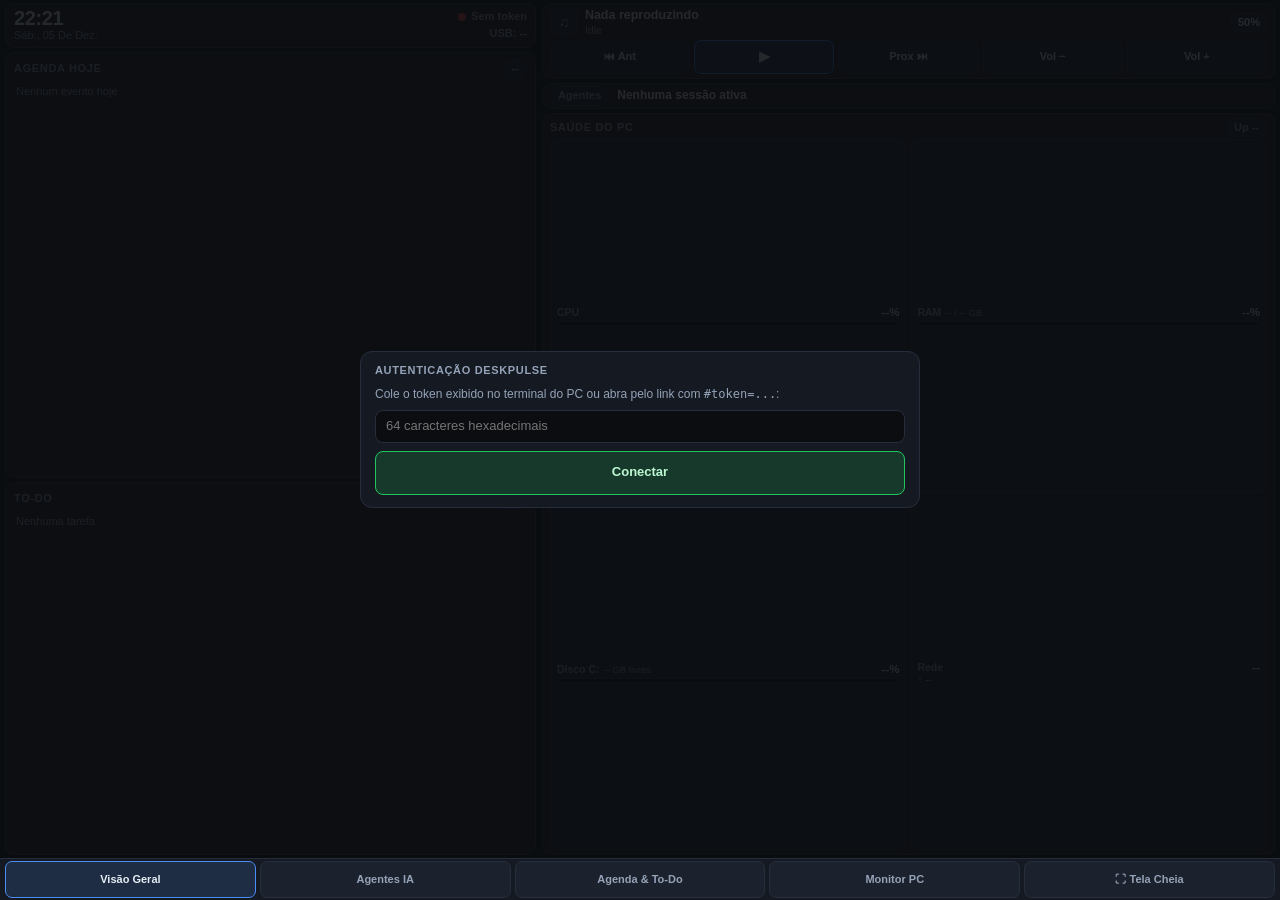
==== commit 8a24a3a0: "fix: replace 100dvh with fixed inset viewport and calibrate 658x320/245 fit" ====
--- a/web/index.html
+++ b/web/index.html
@@ -22,8 +22,8 @@
       --green: #22c55e;
       --amber: #f59e0b;
       --red: #ef4444;
-      --nav-h: 54px;
-      --radius: 10px;
+      --nav-h: 42px;
+      --radius: 9px;
     }
 
     * {
@@ -34,21 +34,26 @@
     html, body {
       margin: 0;
       padding: 0;
-      width: 100vw;
-      height: 100dvh;
+      width: 100%;
+      height: 100%;
       overflow: hidden;
       background: var(--bg);
       color: var(--text);
       font-family: -apple-system, BlinkMacSystemFont, "Segoe UI", Roboto, sans-serif;
-      font-size: 14px;
-      line-height: 1.3;
+      font-size: 13px;
+      line-height: 1.25;
       user-select: none;
     }
 
+    /* Pin shell to visual/layout viewport without relying on 100dvh (unsupported before Chrome 108) */
     .app {
-      position: relative;
-      width: 100vw;
-      height: 100dvh;
+      position: fixed;
+      top: 0;
+      right: 0;
+      bottom: 0;
+      left: 0;
+      width: 100%;
+      height: 100%;
       display: flex;
       flex-direction: column;
       overflow: hidden;
@@ -56,15 +61,16 @@
     }
 
     .views-stage {
-      flex: 1 1 auto;
+      flex: 1 1 0;
       min-height: 0;
-      padding: 6px 8px;
+      padding: 3px 5px;
       overflow: hidden;
       display: flex;
     }
 
     .view {
       display: none;
+      flex: 1 1 0;
       width: 100%;
       height: 100%;
       min-height: 0;
@@ -74,7 +80,7 @@
     .view.active {
       display: flex;
       flex-direction: column;
-      gap: 8px;
+      gap: 4px;
     }
 
     .hidden {
@@ -85,7 +91,7 @@
       background: var(--surface);
       border: 1px solid var(--border);
       border-radius: var(--radius);
-      padding: 8px 10px;
+      padding: 6px 8px;
       min-height: 0;
       display: flex;
       flex-direction: column;
@@ -96,8 +102,8 @@
       display: flex;
       align-items: center;
       justify-content: space-between;
-      gap: 8px;
-      margin-bottom: 6px;
+      gap: 6px;
+      margin-bottom: 4px;
       flex-shrink: 0;
     }
 
@@ -184,7 +190,7 @@
     /* Progress bar */
     .bar-track {
       width: 100%;
-      height: 6px;
+      height: 5px;
       border-radius: 999px;
       background: var(--bg);
       border: 1px solid var(--border);
@@ -209,8 +215,8 @@
       flex-shrink: 0;
       display: grid;
       grid-template-columns: repeat(5, 1fr);
-      gap: 6px;
-      padding: 2px 8px;
+      gap: 4px;
+      padding: 2px 5px;
       background: var(--surface);
       border-top: 1px solid var(--border);
       user-select: none;
@@ -220,14 +226,14 @@
     .nav-btn {
       position: relative;
       height: 100%;
-      min-height: 48px;
+      min-height: 36px;
       background: var(--surface-2);
       border: 1px solid var(--border);
-      border-radius: 8px;
-      font-size: 12px;
+      border-radius: 7px;
+      font-size: 11px;
       font-weight: 700;
       color: var(--muted);
-      padding: 0 6px;
+      padding: 0 4px;
       white-space: nowrap;
       overflow: hidden;
       text-overflow: ellipsis;
@@ -261,7 +267,8 @@
     .ov-grid {
       display: grid;
       grid-template-columns: 42fr 58fr;
-      gap: 8px;
+      grid-template-rows: minmax(0, 1fr);
+      gap: 6px;
       width: 100%;
       height: 100%;
       min-height: 0;
@@ -270,7 +277,7 @@
     .ov-left, .ov-right {
       display: flex;
       flex-direction: column;
-      gap: 6px;
+      gap: 4px;
       min-height: 0;
       overflow: hidden;
     }
@@ -280,12 +287,12 @@
       flex-direction: row;
       align-items: center;
       justify-content: space-between;
-      padding: 8px 12px;
-      gap: 10px;
+      padding: 4px 8px;
+      gap: 8px;
     }
 
     .clock-time {
-      font-size: 28px;
+      font-size: 20px;
       font-weight: 800;
       letter-spacing: -0.02em;
       font-variant-numeric: tabular-nums;
@@ -293,9 +300,9 @@
     }
 
     .clock-date {
-      font-size: 12px;
+      font-size: 11px;
       color: var(--muted);
-      margin-top: 2px;
+      margin-top: 1px;
       text-transform: capitalize;
     }
 
@@ -328,7 +335,7 @@
     .agenda-mini-list {
       display: flex;
       flex-direction: column;
-      gap: 5px;
+      gap: 4px;
       min-height: 0;
       overflow: hidden;
     }
@@ -337,13 +344,13 @@
       display: grid;
       grid-template-columns: auto 1fr auto;
       align-items: center;
-      gap: 8px;
-      padding: 5px 8px;
+      gap: 6px;
+      padding: 4px 7px;
       background: var(--surface-2);
       border: 1px solid var(--border);
       border-left: 3px solid var(--border);
       border-radius: 7px;
-      font-size: 12px;
+      font-size: 11.5px;
     }
 
     .agenda-mini-item.next {
@@ -378,7 +385,7 @@
     .todo-mini-list {
       display: flex;
       flex-direction: column;
-      gap: 5px;
+      gap: 4px;
       min-height: 0;
       overflow: hidden;
     }
@@ -386,13 +393,13 @@
     .todo-mini-row {
       display: flex;
       align-items: center;
-      gap: 8px;
-      padding: 5px 8px;
+      gap: 7px;
+      padding: 4px 7px;
       background: var(--surface-2);
       border: 1px solid var(--border);
       border-radius: 7px;
       cursor: pointer;
-      min-height: 32px;
+      min-height: 27px;
       text-align: left;
       width: 100%;
       justify-content: flex-start;
@@ -433,21 +440,21 @@
     /* Media Card in Visao Geral */
     .media-card {
       flex-shrink: 0;
-      gap: 5px;
-      padding: 6px 9px;
+      gap: 3px;
+      padding: 4px 7px;
     }
 
     .media-info-row {
       display: flex;
       align-items: center;
-      gap: 10px;
+      gap: 7px;
       min-width: 0;
     }
 
     .art {
-      width: 38px;
-      height: 38px;
-      border-radius: 8px;
+      width: 28px;
+      height: 28px;
+      border-radius: 6px;
       background: var(--surface-2);
       border: 1px solid var(--border);
       object-fit: cover;
@@ -455,7 +462,7 @@
       display: flex;
       align-items: center;
       justify-content: center;
-      font-size: 18px;
+      font-size: 14px;
       color: var(--muted);
     }
 
@@ -465,7 +472,7 @@
     }
 
     .media-title {
-      font-size: 14px;
+      font-size: 12.5px;
       font-weight: 700;
       white-space: nowrap;
       overflow: hidden;
@@ -473,23 +480,23 @@
     }
 
     .media-sub {
-      font-size: 12px;
+      font-size: 10.5px;
       color: var(--muted);
       white-space: nowrap;
       overflow: hidden;
       text-overflow: ellipsis;
-      margin-top: 1px;
+      margin-top: 0;
     }
 
     .media-vol-badge {
-      font-size: 12px;
+      font-size: 11px;
       font-weight: 700;
       font-variant-numeric: tabular-nums;
       color: var(--text);
       background: var(--surface-2);
       border: 1px solid var(--border);
-      border-radius: 7px;
-      padding: 4px 8px;
+      border-radius: 6px;
+      padding: 2px 6px;
       white-space: nowrap;
       flex-shrink: 0;
     }
@@ -497,22 +504,22 @@
     .media-btn-row {
       display: grid;
       grid-template-columns: repeat(5, 1fr);
-      gap: 6px;
+      gap: 4px;
     }
 
     .media-btn {
-      min-height: 48px;
-      padding: 4px;
-      font-size: 12px;
+      min-height: 34px;
+      padding: 2px 4px;
+      font-size: 11px;
       font-weight: 700;
-      border-radius: 8px;
+      border-radius: 7px;
       white-space: nowrap;
     }
 
     .media-btn.play {
       background: rgba(76, 141, 246, 0.18);
       border-color: var(--accent);
-      font-size: 15px;
+      font-size: 14px;
     }
 
     /* Antigravity Live Strip */
@@ -521,15 +528,15 @@
       display: flex;
       align-items: center;
       justify-content: space-between;
-      gap: 8px;
-      padding: 5px 9px;
+      gap: 6px;
+      padding: 2px 7px;
       background: var(--surface);
       border: 1px solid var(--border);
       border-radius: var(--radius);
       cursor: pointer;
       text-align: left;
       width: 100%;
-      min-height: 32px;
+      min-height: 24px;
     }
 
     .ag-strip-main {
@@ -552,11 +559,11 @@
     .pc-mini-card {
       flex: 1 1 0;
       min-height: 0;
-      padding: 6px 8px;
+      padding: 4px 7px;
     }
 
     .pc-mini-card .card-head {
-      margin-bottom: 4px;
+      margin-bottom: 2px;
     }
 
     .pc-2x2 {
@@ -565,17 +572,17 @@
       display: grid;
       grid-template-columns: 1fr 1fr;
       grid-template-rows: repeat(2, minmax(0, 1fr));
-      gap: 5px;
+      gap: 4px;
     }
 
     .pc-cell {
       background: var(--surface-2);
       border: 1px solid var(--border);
-      border-radius: 8px;
-      padding: 4px 7px;
+      border-radius: 7px;
+      padding: 2px 6px;
       display: flex;
       flex-direction: column;
-      justify-content: space-between;
+      justify-content: center;
       gap: 2px;
       min-height: 0;
       overflow: hidden;
@@ -585,9 +592,9 @@
       display: flex;
       align-items: baseline;
       justify-content: space-between;
-      gap: 6px;
+      gap: 4px;
       min-width: 0;
-      line-height: 1.15;
+      line-height: 1.1;
     }
 
     .pc-cell-title {
@@ -599,14 +606,14 @@
     }
 
     .pc-cell-label {
-      font-size: 11px;
+      font-size: 10.5px;
       font-weight: 700;
       color: var(--muted);
       flex-shrink: 0;
     }
 
     .pc-cell-hint {
-      font-size: 10px;
+      font-size: 9.5px;
       font-weight: 500;
       color: var(--muted);
       white-space: nowrap;
@@ -617,7 +624,7 @@
     }
 
     .pc-cell-val {
-      font-size: 13px;
+      font-size: 11.5px;
       font-weight: 800;
       font-variant-numeric: tabular-nums;
       white-space: nowrap;
@@ -625,13 +632,14 @@
     }
 
     .pc-cell-sub {
-      font-size: 11px;
-      line-height: 1.15;
+      font-size: 10px;
+      line-height: 1.05;
       color: var(--muted);
       white-space: nowrap;
       overflow: hidden;
       text-overflow: ellipsis;
       font-variant-numeric: tabular-nums;
+      flex-shrink: 0;
     }
 
     /* VIEW 2: Agentes IA */
@@ -644,7 +652,7 @@
       background: var(--surface);
       border: 1px solid var(--border);
       border-radius: var(--radius);
-      padding: 6px 10px;
+      padding: 4px 8px;
     }
 
     .agents-controls {
@@ -659,7 +667,8 @@
       min-height: 0;
       display: grid;
       grid-template-columns: 52fr 48fr;
-      gap: 8px;
+      grid-template-rows: minmax(0, 1fr);
+      gap: 6px;
     }
 
     .scroll-list {
@@ -757,7 +766,8 @@
       min-height: 0;
       display: grid;
       grid-template-columns: 48fr 52fr;
-      gap: 8px;
+      grid-template-rows: minmax(0, 1fr);
+      gap: 6px;
     }
 
     .ics-drawer {
@@ -835,8 +845,8 @@
       align-items: center;
       justify-content: space-between;
       gap: 6px;
-      margin-top: 6px;
-      padding: 6px 8px;
+      margin-top: 4px;
+      padding: 4px 7px;
       background: var(--surface-2);
       border: 1px solid var(--border);
       border-radius: 8px;
@@ -844,10 +854,10 @@
     }
 
     .focus-clock {
-      font-size: 16px;
+      font-size: 14px;
       font-weight: 800;
       font-variant-numeric: tabular-nums;
-      min-width: 52px;
+      min-width: 44px;
     }
 
     .focus-btns {
@@ -863,15 +873,15 @@
       min-height: 0;
       display: flex;
       flex-direction: column;
-      gap: 6px;
+      gap: 5px;
     }
 
     .pc-mon-layout .card {
-      padding: 6px 9px;
+      padding: 5px 8px;
     }
 
     .pc-mon-layout .card-head {
-      margin-bottom: 4px;
+      margin-bottom: 3px;
     }
 
     .pc-top-row {
@@ -879,30 +889,33 @@
       min-height: 0;
       display: grid;
       grid-template-columns: 1.35fr 1fr 1fr;
-      gap: 6px;
+      grid-template-rows: minmax(0, 1fr);
+      gap: 5px;
     }
     .pc-top-row.no-gpu {
       grid-template-columns: 1.45fr 1fr;
     }
 
     .pc-mid-row {
-      flex: 1.05 1 0;
+      flex: 1 1 0;
       min-height: 0;
       display: grid;
       grid-template-columns: 1.25fr 1fr;
-      gap: 6px;
+      grid-template-rows: minmax(0, 1fr);
+      gap: 5px;
     }
 
     .pc-actions-row {
       flex-shrink: 0;
       display: grid;
       grid-template-columns: repeat(3, 1fr);
-      gap: 6px;
+      gap: 5px;
     }
 
     .pc-actions-row button {
-      min-height: 44px;
-      font-size: 13px;
+      min-height: 33px;
+      font-size: 12px;
+      padding: 3px 6px;
     }
 
     .cpu-svg-wrap {
@@ -924,7 +937,7 @@
       display: flex;
       flex-direction: column;
       gap: 2px;
-      padding: 4px 7px;
+      padding: 3px 7px;
       background: var(--surface-2);
       border: 1px solid var(--border);
       border-radius: 7px;
@@ -934,7 +947,7 @@
     .disk-row-top {
       display: flex;
       justify-content: space-between;
-      font-size: 12px;
+      font-size: 11.5px;
       font-weight: 600;
       font-variant-numeric: tabular-nums;
     }
@@ -948,12 +961,15 @@
     /* Overlays: Conditional Approval & Token Gate */
     .overlay {
       position: absolute;
-      inset: 0 0 var(--nav-h) 0;
+      top: 0;
+      right: 0;
+      bottom: var(--nav-h);
+      left: 0;
       background: rgba(11, 13, 17, 0.88);
       display: flex;
       align-items: center;
       justify-content: center;
-      padding: 12px;
+      padding: 8px;
       z-index: 50;
     }
 
@@ -1002,8 +1018,8 @@
 
     .empty-msg {
       color: var(--muted);
-      font-size: 12px;
-      padding: 8px 4px;
+      font-size: 11px;
+      padding: 2px 2px;
     }
   </style>
 </head>
@@ -1230,8 +1246,10 @@
                 <span class="card-title">Memória RAM</span>
                 <span id="pcRamPct" class="badge">--%</span>
               </div>
-              <div id="pcRamUsed" style="font-size:18px;font-weight:800;line-height:1.15;font-variant-numeric:tabular-nums;">-- GB</div>
-              <div id="pcRamTotal" class="pc-cell-sub" style="margin:2px 0 6px;">de -- GB</div>
+              <div style="display:flex;align-items:baseline;gap:6px;margin-bottom:4px;flex-shrink:0;">
+                <span id="pcRamUsed" style="font-size:16px;font-weight:800;line-height:1.1;font-variant-numeric:tabular-nums;">-- GB</span>
+                <span id="pcRamTotal" class="pc-cell-sub">de -- GB</span>
+              </div>
               <div class="bar-track"><div id="pcRamBar" class="bar-fill"></div></div>
             </div>
 
@@ -1240,8 +1258,8 @@
                 <span class="card-title">GPU</span>
                 <span id="pcGpuVal" class="badge">--</span>
               </div>
-              <div id="pcGpuName" style="font-size:13px;font-weight:700;white-space:nowrap;overflow:hidden;text-overflow:ellipsis;">--</div>
-              <div id="pcGpuSub" class="pc-cell-sub" style="margin:2px 0 6px;">--</div>
+              <div id="pcGpuName" style="font-size:12px;font-weight:700;white-space:nowrap;overflow:hidden;text-overflow:ellipsis;flex-shrink:0;">--</div>
+              <div id="pcGpuSub" class="pc-cell-sub" style="margin:1px 0 3px;">--</div>
               <div class="bar-track"><div id="pcGpuBar" class="bar-fill"></div></div>
             </div>
           </div>
@@ -1262,7 +1280,7 @@
                 <span class="card-title">Rede &amp; Sistema</span>
                 <span id="pcUptime" class="badge">Up --</span>
               </div>
-              <div style="display:flex;flex-direction:column;gap:4px;flex:1;justify-content:space-between;min-height:0;">
+              <div style="display:flex;flex-direction:column;gap:3px;flex:1;justify-content:flex-start;min-height:0;">
                 <div class="disk-row">
                   <div class="disk-row-top"><span>Download / Upload</span><span id="pcNetRates">-- / --</span></div>
                 </div>
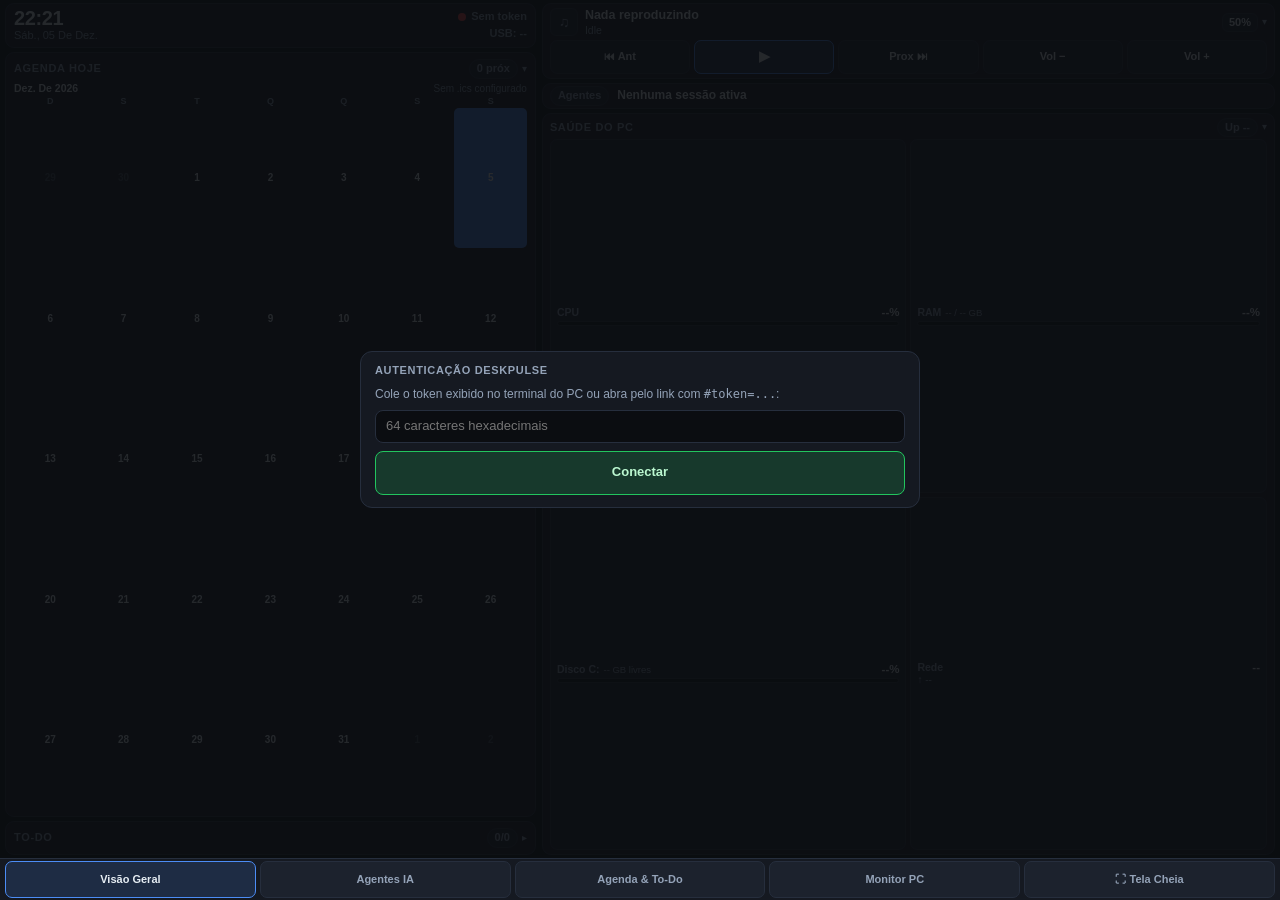
==== commit 1ae9fb19: "feat(ui): collapsible overview blocks with auto-minimize and month calendar" ====
--- a/web/index.html
+++ b/web/index.html
@@ -333,6 +333,7 @@
     }
 
     .agenda-mini-list {
+      flex: 1 1 0;
       display: flex;
       flex-direction: column;
       gap: 4px;
@@ -341,6 +342,7 @@
     }
 
     .agenda-mini-item {
+      flex-shrink: 0;
       display: grid;
       grid-template-columns: auto 1fr auto;
       align-items: center;
@@ -383,6 +385,7 @@
     .agenda-mini-item.now .agenda-rel { color: var(--green); }
 
     .todo-mini-list {
+      flex: 1 1 0;
       display: flex;
       flex-direction: column;
       gap: 4px;
@@ -391,6 +394,7 @@
     }
 
     .todo-mini-row {
+      flex-shrink: 0;
       display: flex;
       align-items: center;
       gap: 7px;
@@ -1014,6 +1018,119 @@
     .approval-btns button {
       min-height: 46px;
       font-size: 13px;
+    }
+
+    [data-collapse] {
+      cursor: pointer;
+      touch-action: manipulation;
+      user-select: none;
+    }
+
+    .head-meta {
+      display: inline-flex;
+      align-items: center;
+      gap: 4px;
+      flex-shrink: 0;
+    }
+
+    .collapse-ind {
+      font-size: 10px;
+      color: var(--muted);
+      line-height: 1;
+    }
+
+    .card.is-collapsed:not(.media-card) {
+      flex: 0 0 auto !important;
+    }
+
+    .card.is-collapsed:not(.media-card) > :not(.card-head) {
+      display: none !important;
+    }
+
+    .card.is-collapsed .card-head {
+      margin-bottom: 0;
+    }
+
+    .media-card.is-collapsed .media-btn-row {
+      display: none;
+    }
+
+    .mini-cal {
+      flex: 1 1 0;
+      min-height: 0;
+      display: flex;
+      flex-direction: column;
+      gap: 2px;
+    }
+
+    .mini-cal-head {
+      display: flex;
+      align-items: center;
+      justify-content: space-between;
+      gap: 6px;
+      flex-shrink: 0;
+      line-height: 1.1;
+    }
+
+    .mini-cal-month {
+      font-size: 10.5px;
+      font-weight: 700;
+      color: var(--text);
+      text-transform: capitalize;
+      white-space: nowrap;
+    }
+
+    .mini-cal-hint {
+      font-size: 10px;
+      color: var(--muted);
+      white-space: nowrap;
+      overflow: hidden;
+      text-overflow: ellipsis;
+    }
+
+    .mini-cal-grid {
+      flex: 1 1 0;
+      min-height: 0;
+      display: grid;
+      grid-template-columns: repeat(7, minmax(0, 1fr));
+      gap: 1px;
+      align-items: center;
+      overflow: hidden;
+    }
+
+    .mini-cal-dow,
+    .mini-cal-day {
+      display: flex;
+      align-items: center;
+      justify-content: center;
+      height: 100%;
+      min-height: 0;
+      font-variant-numeric: tabular-nums;
+      line-height: 1;
+    }
+
+    .mini-cal-dow {
+      font-size: 9px;
+      font-weight: 700;
+      color: var(--muted);
+    }
+
+    .mini-cal-day {
+      font-size: 10px;
+      font-weight: 600;
+      color: var(--text);
+      border-radius: 5px;
+    }
+
+    .mini-cal-day.muted {
+      color: var(--muted);
+      opacity: 0.35;
+    }
+
+    .mini-cal-day.today {
+      background: var(--accent);
+      color: #fff;
+      font-weight: 800;
     }
 
     .empty-msg {
@@ -1044,20 +1161,26 @@
               </div>
             </div>
 
-            <div class="card ov-agenda">
-              <div class="card-head">
+            <div id="ovAgendaCard" class="card ov-agenda">
+              <div class="card-head" data-collapse="agenda" role="button" tabindex="0" aria-expanded="true">
                 <span class="card-title">Agenda Hoje</span>
-                <span id="ovAgendaBadge" class="badge">--</span>
+                <span class="head-meta">
+                  <span id="ovAgendaBadge" class="badge">--</span>
+                  <span id="ovAgendaChevron" class="collapse-ind">&#9662;</span>
+                </span>
               </div>
               <div id="ovAgendaList" class="agenda-mini-list">
                 <div class="empty-msg">Nenhum evento hoje</div>
               </div>
             </div>
 
-            <div class="card ov-todo">
-              <div class="card-head">
+            <div id="ovTodoCard" class="card ov-todo">
+              <div class="card-head" data-collapse="todo" role="button" tabindex="0" aria-expanded="true">
                 <span class="card-title">To-Do</span>
-                <span id="ovTodoBadge" class="badge">0/0</span>
+                <span class="head-meta">
+                  <span id="ovTodoBadge" class="badge">0/0</span>
+                  <span id="ovTodoChevron" class="collapse-ind">&#9662;</span>
+                </span>
               </div>
               <div id="ovTodoList" class="todo-mini-list">
                 <div class="empty-msg">Nenhuma tarefa</div>
@@ -1066,15 +1189,18 @@
           </div>
 
           <div class="ov-right">
-            <div class="card media-card">
-              <div class="media-info-row">
+            <div id="ovMediaCard" class="card media-card">
+              <div class="media-info-row" data-collapse="media" role="button" tabindex="0" aria-expanded="true">
                 <img id="mediaArtImg" class="art hidden" alt="Capa" />
                 <div id="mediaArtFallback" class="art">&#9835;</div>
                 <div class="media-meta">
                   <div id="mediaTitle" class="media-title">Nada reproduzindo</div>
                   <div id="mediaSub" class="media-sub">Idle</div>
                 </div>
-                <div id="mediaVolBadge" class="media-vol-badge">50%</div>
+                <span class="head-meta">
+                  <div id="mediaVolBadge" class="media-vol-badge">50%</div>
+                  <span id="ovMediaChevron" class="collapse-ind">&#9662;</span>
+                </span>
               </div>
               <div class="media-btn-row">
                 <button type="button" class="media-btn" data-media="prev">&#9198; Ant</button>
@@ -1093,10 +1219,13 @@
               <span id="agStripTasks" class="badge hidden">0/0</span>
             </button>
 
-            <div class="card pc-mini-card">
-              <div class="card-head">
+            <div id="ovPcCard" class="card pc-mini-card">
+              <div class="card-head" data-collapse="pc" role="button" tabindex="0" aria-expanded="true">
                 <span class="card-title">Saúde do PC</span>
-                <span id="ovUptime" class="badge">Up --</span>
+                <span class="head-meta">
+                  <span id="ovUptime" class="badge">Up --</span>
+                  <span id="ovPcChevron" class="collapse-ind">&#9662;</span>
+                </span>
               </div>
               <div class="pc-2x2">
                 <div class="pc-cell">
@@ -1374,6 +1503,9 @@
       let lockConfirmPending = false;
       let lastAgendaSig = "";
       let lastTodosSig = "";
+      let lastUpcomingCount = 0;
+      let lastCalendarDayKey = "";
+      const manualCollapse = { agenda: null, todo: null, media: null, pc: null };
       let lastArtworkUrl = null;
       let renderedApprovalId = null;
       let renderedApprovalQueueCount = 0;
@@ -1529,6 +1661,97 @@
         return h > 0 ? `${h}h ${m}m` : `${m}m`;
       }
 
+      function getLocalDayKey(d) {
+        return `${d.getFullYear()}-${d.getMonth()}-${d.getDate()}`;
+      }
+
+      const COLLAPSE_CARDS = {
+        agenda: { cardId: "ovAgendaCard", chevId: "ovAgendaChevron" },
+        todo: { cardId: "ovTodoCard", chevId: "ovTodoChevron" },
+        media: { cardId: "ovMediaCard", chevId: "ovMediaChevron" },
+        pc: { cardId: "ovPcCard", chevId: "ovPcChevron" }
+      };
+
+      function computeCollapseStates() {
+        const todoEmpty = !Array.isArray(dashboard.todos) || dashboard.todos.length === 0;
+        const agendaEmpty = lastUpcomingCount === 0;
+        return {
+          todo: manualCollapse.todo !== null ? manualCollapse.todo : todoEmpty,
+          agenda: manualCollapse.agenda !== null ? manualCollapse.agenda : (agendaEmpty && !todoEmpty),
+          media: manualCollapse.media !== null ? manualCollapse.media : false,
+          pc: manualCollapse.pc !== null ? manualCollapse.pc : false
+        };
+      }
+
+      function applyOverviewLayoutState() {
+        const states = computeCollapseStates();
+        for (const [key, cfg] of Object.entries(COLLAPSE_CARDS)) {
+          const card = el(cfg.cardId);
+          const chev = el(cfg.chevId);
+          const collapsed = Boolean(states[key]);
+          if (card) card.classList.toggle("is-collapsed", collapsed);
+          if (chev) chev.textContent = collapsed ? "\u25B8" : "\u25BE";
+          const trigger = document.querySelector(`[data-collapse="${key}"]`);
+          if (trigger) trigger.setAttribute("aria-expanded", collapsed ? "false" : "true");
+        }
+      }
+
+      function buildMiniCalendar(hintText) {
+        const now = new Date();
+        const year = now.getFullYear();
+        const month = now.getMonth();
+        const today = now.getDate();
+        const firstDow = new Date(year, month, 1).getDay();
+        const daysInMonth = new Date(year, month + 1, 0).getDate();
+        const prevLastDay = new Date(year, month, 0).getDate();
+        const weekRows = Math.ceil((firstDow + daysInMonth) / 7);
+        const totalCells = weekRows * 7;
+
+        const wrap = document.createElement("div");
+        wrap.className = "mini-cal";
+
+        const head = document.createElement("div");
+        head.className = "mini-cal-head";
+        const monthEl = document.createElement("span");
+        monthEl.className = "mini-cal-month";
+        monthEl.textContent = now.toLocaleDateString("pt-BR", { month: "short", year: "numeric" });
+        const hintEl = document.createElement("span");
+        hintEl.className = "mini-cal-hint";
+        hintEl.textContent = hintText;
+        head.append(monthEl, hintEl);
+
+        const grid = document.createElement("div");
+        grid.className = "mini-cal-grid";
+        grid.style.gridTemplateRows = `11px repeat(${weekRows}, minmax(12px, 1fr))`;
+
+        for (const dow of ["D", "S", "T", "Q", "Q", "S", "S"]) {
+          const cell = document.createElement("div");
+          cell.className = "mini-cal-dow";
+          cell.textContent = dow;
+          grid.appendChild(cell);
+        }
+
+        for (let i = 0; i < totalCells; i++) {
+          const dayNum = i - firstDow + 1;
+          const cell = document.createElement("div");
+          cell.className = "mini-cal-day";
+          if (dayNum < 1) {
+            cell.classList.add("muted");
+            cell.textContent = String(prevLastDay + dayNum);
+          } else if (dayNum > daysInMonth) {
+            cell.classList.add("muted");
+            cell.textContent = String(dayNum - daysInMonth);
+          } else {
+            if (dayNum === today) cell.classList.add("today");
+            cell.textContent = String(dayNum);
+          }
+          grid.appendChild(cell);
+        }
+
+        wrap.append(head, grid);
+        return wrap;
+      }
+
       function updateClock() {
         const now = new Date();
         el("clockTime").textContent = now.toLocaleTimeString("pt-BR", {
@@ -1541,6 +1764,11 @@
           day: "2-digit",
           month: "short"
         });
+        const dayKey = getLocalDayKey(now);
+        if (lastCalendarDayKey && dayKey !== lastCalendarDayKey) {
+          renderAgenda();
+        }
+        lastCalendarDayKey = dayKey;
       }
 
       function parseEventTiming(ev) {
@@ -1616,30 +1844,30 @@
 
         const enriched = events.map((ev) => ({ ev, timing: parseEventTiming(ev) }));
         const upcoming = enriched.filter((x) => x.timing.state !== "past");
+        lastUpcomingCount = upcoming.length;
         ovBadge.textContent = `${upcoming.length} próx`;
 
         const agendaSig = JSON.stringify({
+          dayKey: getLocalDayKey(new Date()),
           configured: Boolean(ag.configured),
           count: events.length,
           items: enriched.map(({ ev, timing }) => [ev.title, timing.timeLabel, timing.relLabel, timing.state])
         });
-        if (agendaSig === lastAgendaSig) return;
+        if (agendaSig === lastAgendaSig) {
+          applyOverviewLayoutState();
+          return;
+        }
         lastAgendaSig = agendaSig;
 
         ovList.replaceChildren();
 
-        if (!ag.configured && events.length === 0) {
-          const empty = document.createElement("div");
-          empty.className = "empty-msg";
-          empty.textContent = "Configure sua agenda na aba Agenda & To-Do";
-          ovList.appendChild(empty);
-        } else if (upcoming.length === 0) {
-          const empty = document.createElement("div");
-          empty.className = "empty-msg";
-          empty.textContent = events.length ? "Sem mais compromissos hoje" : "Nenhum evento hoje";
-          ovList.appendChild(empty);
+        if (upcoming.length === 0) {
+          const hintText = (!ag.configured && events.length === 0)
+            ? "Sem .ics configurado"
+            : (events.length ? "Sem mais eventos hoje" : "Nenhum evento hoje");
+          ovList.appendChild(buildMiniCalendar(hintText));
         } else {
-          upcoming.slice(0, 3).forEach((item, idx) => {
+          upcoming.slice(0, 6).forEach((item, idx) => {
             const row = document.createElement("div");
             row.className = "agenda-mini-item" + (item.timing.state === "now" ? " now" : idx === 0 ? " next" : "");
             const tm = document.createElement("span");
@@ -1655,6 +1883,7 @@
             ovList.appendChild(row);
           });
         }
+        applyOverviewLayoutState();
 
         // Full Agenda list (View 3)
         const fullList = el("agendaFullList");
@@ -1708,7 +1937,10 @@
       function renderTodos() {
         const todos = Array.isArray(dashboard.todos) ? dashboard.todos : [];
         const sig = JSON.stringify(todos);
-        if (sig === lastTodosSig) return;
+        if (sig === lastTodosSig) {
+          applyOverviewLayoutState();
+          return;
+        }
         lastTodosSig = sig;
 
         const doneCount = todos.filter((t) => t.done).length;
@@ -1716,7 +1948,7 @@
         el("ovTodoBadge").textContent = badgeText;
         el("todoFullBadge").textContent = badgeText;
 
-        // Overview: open first, up to 3 items
+        // Overview: open first, up to 6 items
         const ovList = el("ovTodoList");
         ovList.replaceChildren();
         if (todos.length === 0) {
@@ -1728,7 +1960,7 @@
           const prioritized = [
             ...todos.filter((t) => !t.done),
             ...todos.filter((t) => t.done)
-          ].slice(0, 3);
+          ].slice(0, 6);
           for (const item of prioritized) {
             const btn = document.createElement("button");
             btn.type = "button";
@@ -1744,6 +1976,7 @@
             ovList.appendChild(btn);
           }
         }
+        applyOverviewLayoutState();
 
         // Full list (View 3)
         const fullList = el("todoFullList");
@@ -2507,6 +2740,23 @@
       }
 
       // Event bindings
+      document.querySelectorAll("[data-collapse]").forEach((trigger) => {
+        const toggle = () => {
+          const key = trigger.getAttribute("data-collapse");
+          if (!(key in manualCollapse)) return;
+          const states = computeCollapseStates();
+          manualCollapse[key] = !states[key];
+          applyOverviewLayoutState();
+        };
+        trigger.addEventListener("click", toggle);
+        trigger.addEventListener("keydown", (ev) => {
+          if (ev.key === "Enter" || ev.key === " ") {
+            ev.preventDefault();
+            toggle();
+          }
+        });
+      });
+
       document.querySelectorAll(".nav-btn[data-tab]").forEach((btn) => {
         btn.addEventListener("click", () => switchTab(btn.getAttribute("data-tab")));
       });
@@ -2667,6 +2917,8 @@
       // Boot
       updateClock();
       setInterval(updateClock, 10000);
+      renderAgenda();
+      renderTodos();
       renderFocusClock();
       token = loadToken();
       startStream();
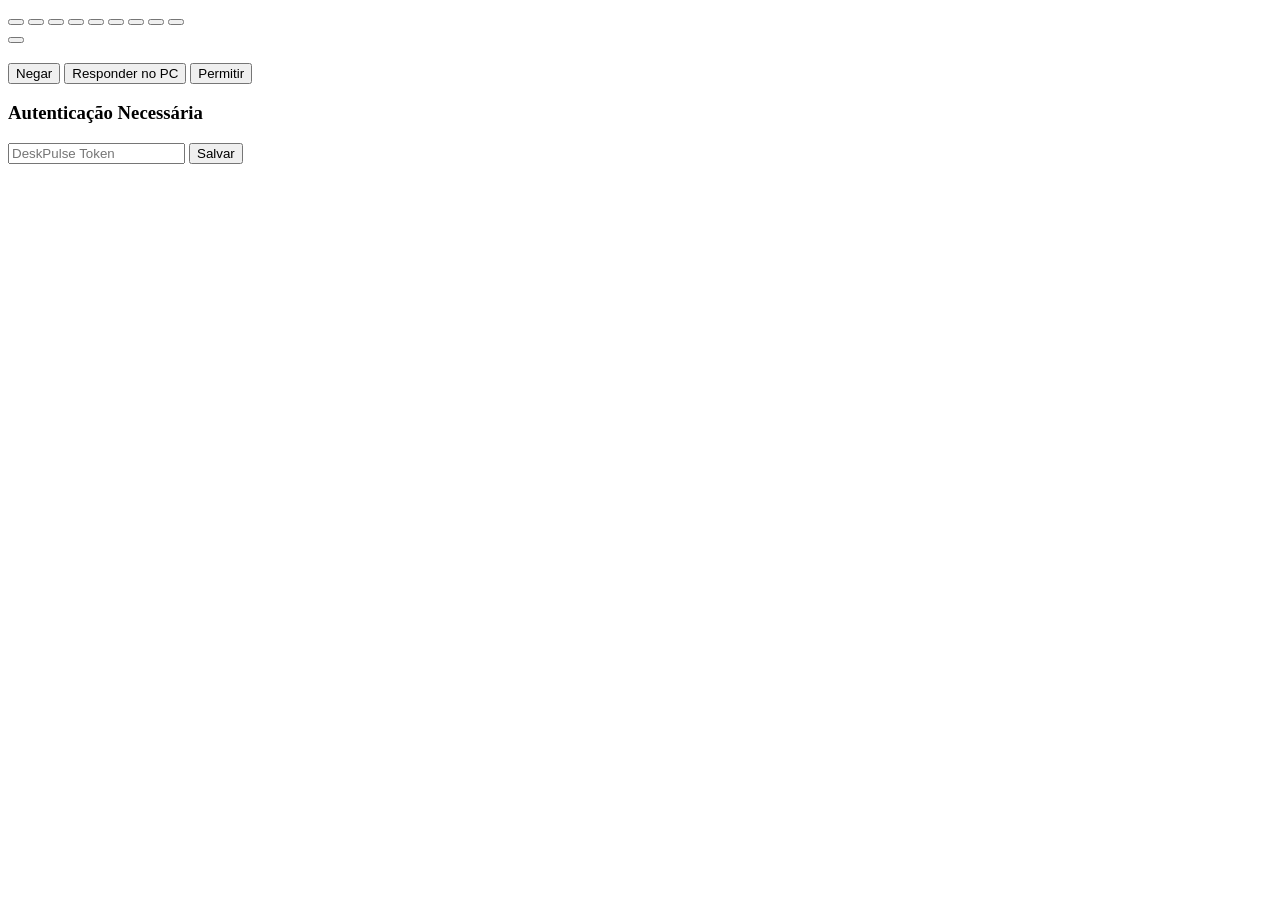
==== commit ba16c136: "feat(ui): build OLED appliance shell, SVG charts, screensaver, and Home/PC/Media/Shortcuts views" ====
--- a/web/index.html
+++ b/web/index.html
@@ -1,2928 +1,69 @@
-<!doctype html>
+<!DOCTYPE html>
 <html lang="pt-BR">
 <head>
-  <meta charset="utf-8" />
-  <meta name="viewport" content="width=device-width, initial-scale=1.0, maximum-scale=1.0, user-scalable=no, viewport-fit=cover" />
-  <meta name="mobile-web-app-capable" content="yes" />
-  <meta name="apple-mobile-web-app-capable" content="yes" />
-  <meta name="theme-color" content="#0b0d11" />
-  <title>DeskPulse</title>
-  <link rel="manifest" href="/manifest.webmanifest" />
-  <link rel="icon" href="/icon.svg" />
-  <link rel="apple-touch-icon" href="/icon-192.png" />
-  <style>
-    :root {
-      --bg: #0b0d11;
-      --surface: #151921;
-      --surface-2: #1c222d;
-      --border: #262e3d;
-      --text: #e6edf3;
-      --muted: #94a3b8;
-      --accent: #4c8df6;
-      --green: #22c55e;
-      --amber: #f59e0b;
-      --red: #ef4444;
-      --nav-h: 42px;
-      --radius: 9px;
-    }
-
-    * {
-      box-sizing: border-box;
-      -webkit-tap-highlight-color: transparent;
-    }
-
-    html, body {
-      margin: 0;
-      padding: 0;
-      width: 100%;
-      height: 100%;
-      overflow: hidden;
-      background: var(--bg);
-      color: var(--text);
-      font-family: -apple-system, BlinkMacSystemFont, "Segoe UI", Roboto, sans-serif;
-      font-size: 13px;
-      line-height: 1.25;
-      user-select: none;
-    }
-
-    /* Pin shell to visual/layout viewport without relying on 100dvh (unsupported before Chrome 108) */
-    .app {
-      position: fixed;
-      top: 0;
-      right: 0;
-      bottom: 0;
-      left: 0;
-      width: 100%;
-      height: 100%;
-      display: flex;
-      flex-direction: column;
-      overflow: hidden;
-      background: var(--bg);
-    }
-
-    .views-stage {
-      flex: 1 1 0;
-      min-height: 0;
-      padding: 3px 5px;
-      overflow: hidden;
-      display: flex;
-    }
-
-    .view {
-      display: none;
-      flex: 1 1 0;
-      width: 100%;
-      height: 100%;
-      min-height: 0;
-      overflow: hidden;
-    }
-
-    .view.active {
-      display: flex;
-      flex-direction: column;
-      gap: 4px;
-    }
-
-    .hidden {
-      display: none !important;
-    }
-
-    .card {
-      background: var(--surface);
-      border: 1px solid var(--border);
-      border-radius: var(--radius);
-      padding: 6px 8px;
-      min-height: 0;
-      display: flex;
-      flex-direction: column;
-      overflow: hidden;
-    }
-
-    .card-head {
-      display: flex;
-      align-items: center;
-      justify-content: space-between;
-      gap: 6px;
-      margin-bottom: 4px;
-      flex-shrink: 0;
-    }
-
-    .card-title {
-      font-size: 11px;
-      font-weight: 700;
-      letter-spacing: 0.06em;
-      text-transform: uppercase;
-      color: var(--muted);
-    }
-
-    .badge {
-      display: inline-flex;
-      align-items: center;
-      gap: 4px;
-      font-size: 11px;
-      font-weight: 700;
-      padding: 2px 7px;
-      border-radius: 999px;
-      background: var(--surface-2);
-      border: 1px solid var(--border);
-      color: var(--muted);
-      font-variant-numeric: tabular-nums;
-      white-space: nowrap;
-    }
-
-    .badge.ok { color: var(--green); border-color: rgba(34, 197, 94, 0.45); }
-    .badge.warn { color: var(--amber); border-color: rgba(245, 158, 11, 0.45); }
-    .badge.err { color: var(--red); border-color: rgba(239, 68, 68, 0.45); }
-    .badge.accent { color: var(--accent); border-color: rgba(76, 141, 246, 0.45); }
-
-    button {
-      font: inherit;
-      font-weight: 600;
-      color: var(--text);
-      background: var(--surface-2);
-      border: 1px solid var(--border);
-      border-radius: 8px;
-      cursor: pointer;
-      touch-action: manipulation;
-      user-select: none;
-      display: inline-flex;
-      align-items: center;
-      justify-content: center;
-      gap: 5px;
-      padding: 6px 10px;
-      transition: background-color 0.1s ease, border-color 0.1s ease, transform 0.08s ease;
-    }
-
-    button:active { transform: scale(0.97); }
-    button:disabled { opacity: 0.45; cursor: not-allowed; }
-    button.primary { background: rgba(76, 141, 246, 0.18); border-color: var(--accent); color: #dbeafe; }
-    button.btn-ok { background: rgba(34, 197, 94, 0.18); border-color: var(--green); color: #bbf7d0; }
-    button.btn-warn { background: rgba(245, 158, 11, 0.18); border-color: var(--amber); color: #fde68a; }
-    button.btn-err { background: rgba(239, 68, 68, 0.18); border-color: var(--red); color: #fecaca; }
-    button.btn-sm { padding: 4px 8px; font-size: 12px; min-height: 28px; border-radius: 6px; }
-
-    input[type="text"], input[type="password"], input[type="url"] {
-      background: var(--bg);
-      color: var(--text);
-      border: 1px solid var(--border);
-      border-radius: 8px;
-      padding: 7px 10px;
-      font: inherit;
-      min-width: 0;
-      user-select: text;
-    }
-
-    input:focus {
-      outline: none;
-      border-color: var(--accent);
-    }
-
-    .dot {
-      width: 8px;
-      height: 8px;
-      border-radius: 50%;
-      background: var(--amber);
-      flex-shrink: 0;
-    }
-    .dot.ok { background: var(--green); }
-    .dot.err { background: var(--red); }
-
-    /* Progress bar */
-    .bar-track {
-      width: 100%;
-      height: 5px;
-      border-radius: 999px;
-      background: var(--bg);
-      border: 1px solid var(--border);
-      overflow: hidden;
-      flex-shrink: 0;
-    }
-    .bar-fill {
-      height: 100%;
-      width: 0%;
-      background: var(--green);
-      transition: width 0.25s ease, background-color 0.25s ease;
-    }
-    .bar-fill.ok { background: var(--green); }
-    .bar-fill.warn { background: var(--amber); }
-    .bar-fill.err { background: var(--red); }
-    .bar-fill.accent { background: var(--accent); }
-
-    /* Bottom Navigation Bar */
-    .bottom-nav {
-      height: var(--nav-h);
-      min-height: var(--nav-h);
-      flex-shrink: 0;
-      display: grid;
-      grid-template-columns: repeat(5, 1fr);
-      gap: 4px;
-      padding: 2px 5px;
-      background: var(--surface);
-      border-top: 1px solid var(--border);
-      user-select: none;
-      touch-action: manipulation;
-    }
-
-    .nav-btn {
-      position: relative;
-      height: 100%;
-      min-height: 36px;
-      background: var(--surface-2);
-      border: 1px solid var(--border);
-      border-radius: 7px;
-      font-size: 11px;
-      font-weight: 700;
-      color: var(--muted);
-      padding: 0 4px;
-      white-space: nowrap;
-      overflow: hidden;
-      text-overflow: ellipsis;
-    }
-
-    .nav-btn.active {
-      background: rgba(76, 141, 246, 0.16);
-      border-color: var(--accent);
-      color: var(--text);
-    }
-
-    .nav-badge {
-      display: inline-flex;
-      align-items: center;
-      justify-content: center;
-      min-width: 18px;
-      height: 18px;
-      padding: 0 5px;
-      border-radius: 999px;
-      font-size: 10px;
-      font-weight: 800;
-      background: var(--accent);
-      color: #fff;
-    }
-    .nav-badge.alert {
-      background: var(--amber);
-      color: #0b0d11;
-    }
-
-    /* VIEW 1: Visao Geral (3A Landscape) */
-    .ov-grid {
-      display: grid;
-      grid-template-columns: 42fr 58fr;
-      grid-template-rows: minmax(0, 1fr);
-      gap: 6px;
-      width: 100%;
-      height: 100%;
-      min-height: 0;
-    }
-
-    .ov-left, .ov-right {
-      display: flex;
-      flex-direction: column;
-      gap: 4px;
-      min-height: 0;
-      overflow: hidden;
-    }
-
-    .clock-card {
-      flex-shrink: 0;
-      flex-direction: row;
-      align-items: center;
-      justify-content: space-between;
-      padding: 4px 8px;
-      gap: 8px;
-    }
-
-    .clock-time {
-      font-size: 20px;
-      font-weight: 800;
-      letter-spacing: -0.02em;
-      font-variant-numeric: tabular-nums;
-      line-height: 1;
-    }
-
-    .clock-date {
-      font-size: 11px;
-      color: var(--muted);
-      margin-top: 1px;
-      text-transform: capitalize;
-    }
-
-    .status-cluster {
-      display: flex;
-      flex-direction: column;
-      align-items: flex-end;
-      gap: 4px;
-    }
-
-    .status-line {
-      display: inline-flex;
-      align-items: center;
-      gap: 5px;
-      font-size: 11px;
-      color: var(--muted);
-      font-weight: 600;
-    }
-
-    .ov-agenda {
-      flex: 1.15 1 0;
-      min-height: 0;
-    }
-
-    .ov-todo {
-      flex: 1 1 0;
-      min-height: 0;
-    }
-
-    .agenda-mini-list {
-      flex: 1 1 0;
-      display: flex;
-      flex-direction: column;
-      gap: 4px;
-      min-height: 0;
-      overflow: hidden;
-    }
-
-    .agenda-mini-item {
-      flex-shrink: 0;
-      display: grid;
-      grid-template-columns: auto 1fr auto;
-      align-items: center;
-      gap: 6px;
-      padding: 4px 7px;
-      background: var(--surface-2);
-      border: 1px solid var(--border);
-      border-left: 3px solid var(--border);
-      border-radius: 7px;
-      font-size: 11.5px;
-    }
-
-    .agenda-mini-item.next {
-      border-left-color: var(--accent);
-    }
-    .agenda-mini-item.now {
-      border-left-color: var(--green);
-    }
-
-    .agenda-time {
-      font-weight: 700;
-      font-variant-numeric: tabular-nums;
-      color: var(--text);
-      white-space: nowrap;
-    }
-
-    .agenda-title {
-      white-space: nowrap;
-      overflow: hidden;
-      text-overflow: ellipsis;
-      font-weight: 600;
-    }
-
-    .agenda-rel {
-      font-size: 11px;
-      font-weight: 700;
-      color: var(--accent);
-      white-space: nowrap;
-    }
-    .agenda-mini-item.now .agenda-rel { color: var(--green); }
-
-    .todo-mini-list {
-      flex: 1 1 0;
-      display: flex;
-      flex-direction: column;
-      gap: 4px;
-      min-height: 0;
-      overflow: hidden;
-    }
-
-    .todo-mini-row {
-      flex-shrink: 0;
-      display: flex;
-      align-items: center;
-      gap: 7px;
-      padding: 4px 7px;
-      background: var(--surface-2);
-      border: 1px solid var(--border);
-      border-radius: 7px;
-      cursor: pointer;
-      min-height: 27px;
-      text-align: left;
-      width: 100%;
-      justify-content: flex-start;
-    }
-
-    .todo-check {
-      width: 18px;
-      height: 18px;
-      border-radius: 5px;
-      border: 2px solid var(--muted);
-      display: inline-flex;
-      align-items: center;
-      justify-content: center;
-      font-size: 11px;
-      font-weight: 800;
-      flex-shrink: 0;
-      color: #fff;
-    }
-
-    .todo-check.done {
-      background: var(--green);
-      border-color: var(--green);
-    }
-
-    .todo-text {
-      font-size: 12px;
-      font-weight: 600;
-      white-space: nowrap;
-      overflow: hidden;
-      text-overflow: ellipsis;
-      flex: 1;
-    }
-    .todo-text.done {
-      text-decoration: line-through;
-      color: var(--muted);
-    }
-
-    /* Media Card in Visao Geral */
-    .media-card {
-      flex-shrink: 0;
-      gap: 3px;
-      padding: 4px 7px;
-    }
-
-    .media-info-row {
-      display: flex;
-      align-items: center;
-      gap: 7px;
-      min-width: 0;
-    }
-
-    .art {
-      width: 28px;
-      height: 28px;
-      border-radius: 6px;
-      background: var(--surface-2);
-      border: 1px solid var(--border);
-      object-fit: cover;
-      flex-shrink: 0;
-      display: flex;
-      align-items: center;
-      justify-content: center;
-      font-size: 14px;
-      color: var(--muted);
-    }
-
-    .media-meta {
-      min-width: 0;
-      flex: 1;
-    }
-
-    .media-title {
-      font-size: 12.5px;
-      font-weight: 700;
-      white-space: nowrap;
-      overflow: hidden;
-      text-overflow: ellipsis;
-    }
-
-    .media-sub {
-      font-size: 10.5px;
-      color: var(--muted);
-      white-space: nowrap;
-      overflow: hidden;
-      text-overflow: ellipsis;
-      margin-top: 0;
-    }
-
-    .media-vol-badge {
-      font-size: 11px;
-      font-weight: 700;
-      font-variant-numeric: tabular-nums;
-      color: var(--text);
-      background: var(--surface-2);
-      border: 1px solid var(--border);
-      border-radius: 6px;
-      padding: 2px 6px;
-      white-space: nowrap;
-      flex-shrink: 0;
-    }
-
-    .media-btn-row {
-      display: grid;
-      grid-template-columns: repeat(5, 1fr);
-      gap: 4px;
-    }
-
-    .media-btn {
-      min-height: 34px;
-      padding: 2px 4px;
-      font-size: 11px;
-      font-weight: 700;
-      border-radius: 7px;
-      white-space: nowrap;
-    }
-
-    .media-btn.play {
-      background: rgba(76, 141, 246, 0.18);
-      border-color: var(--accent);
-      font-size: 14px;
-    }
-
-    /* Antigravity Live Strip */
-    .ag-strip {
-      flex-shrink: 0;
-      display: flex;
-      align-items: center;
-      justify-content: space-between;
-      gap: 6px;
-      padding: 2px 7px;
-      background: var(--surface);
-      border: 1px solid var(--border);
-      border-radius: var(--radius);
-      cursor: pointer;
-      text-align: left;
-      width: 100%;
-      min-height: 24px;
-    }
-
-    .ag-strip-main {
-      display: flex;
-      align-items: center;
-      gap: 8px;
-      min-width: 0;
-      flex: 1;
-    }
-
-    .ag-strip-text {
-      font-size: 12px;
-      white-space: nowrap;
-      overflow: hidden;
-      text-overflow: ellipsis;
-      color: var(--text);
-    }
-
-    /* PC Health 2x2 Grid */
-    .pc-mini-card {
-      flex: 1 1 0;
-      min-height: 0;
-      padding: 4px 7px;
-    }
-
-    .pc-mini-card .card-head {
-      margin-bottom: 2px;
-    }
-
-    .pc-2x2 {
-      flex: 1 1 0;
-      min-height: 0;
-      display: grid;
-      grid-template-columns: 1fr 1fr;
-      grid-template-rows: repeat(2, minmax(0, 1fr));
-      gap: 4px;
-    }
-
-    .pc-cell {
-      background: var(--surface-2);
-      border: 1px solid var(--border);
-      border-radius: 7px;
-      padding: 2px 6px;
-      display: flex;
-      flex-direction: column;
-      justify-content: center;
-      gap: 2px;
-      min-height: 0;
-      overflow: hidden;
-    }
-
-    .pc-cell-top {
-      display: flex;
-      align-items: baseline;
-      justify-content: space-between;
-      gap: 4px;
-      min-width: 0;
-      line-height: 1.1;
-    }
-
-    .pc-cell-title {
-      display: inline-flex;
-      align-items: baseline;
-      gap: 4px;
-      min-width: 0;
-      overflow: hidden;
-    }
-
-    .pc-cell-label {
-      font-size: 10.5px;
-      font-weight: 700;
-      color: var(--muted);
-      flex-shrink: 0;
-    }
-
-    .pc-cell-hint {
-      font-size: 9.5px;
-      font-weight: 500;
-      color: var(--muted);
-      white-space: nowrap;
-      overflow: hidden;
-      text-overflow: ellipsis;
-      font-variant-numeric: tabular-nums;
-      min-width: 0;
-    }
-
-    .pc-cell-val {
-      font-size: 11.5px;
-      font-weight: 800;
-      font-variant-numeric: tabular-nums;
-      white-space: nowrap;
-      flex-shrink: 0;
-    }
-
-    .pc-cell-sub {
-      font-size: 10px;
-      line-height: 1.05;
-      color: var(--muted);
-      white-space: nowrap;
-      overflow: hidden;
-      text-overflow: ellipsis;
-      font-variant-numeric: tabular-nums;
-      flex-shrink: 0;
-    }
-
-    /* VIEW 2: Agentes IA */
-    .agents-header {
-      display: flex;
-      align-items: center;
-      justify-content: space-between;
-      gap: 8px;
-      flex-shrink: 0;
-      background: var(--surface);
-      border: 1px solid var(--border);
-      border-radius: var(--radius);
-      padding: 4px 8px;
-    }
-
-    .agents-controls {
-      display: flex;
-      align-items: center;
-      gap: 6px;
-      flex-wrap: wrap;
-    }
-
-    .agents-grid {
-      flex: 1 1 0;
-      min-height: 0;
-      display: grid;
-      grid-template-columns: 52fr 48fr;
-      grid-template-rows: minmax(0, 1fr);
-      gap: 6px;
-    }
-
-    .scroll-list {
-      flex: 1 1 0;
-      min-height: 0;
-      overflow-y: auto;
-      display: flex;
-      flex-direction: column;
-      gap: 6px;
-      padding-right: 2px;
-    }
-
-    .session-item {
-      background: var(--surface-2);
-      border: 1px solid var(--border);
-      border-radius: 8px;
-      padding: 7px 9px;
-      display: flex;
-      flex-direction: column;
-      gap: 4px;
-      flex-shrink: 0;
-    }
-
-    .session-top {
-      display: flex;
-      align-items: center;
-      justify-content: space-between;
-      gap: 8px;
-    }
-
-    .session-title {
-      font-size: 13px;
-      font-weight: 700;
-      white-space: nowrap;
-      overflow: hidden;
-      text-overflow: ellipsis;
-    }
-
-    .session-meta {
-      display: flex;
-      align-items: center;
-      justify-content: space-between;
-      gap: 8px;
-      font-size: 11px;
-      color: var(--muted);
-    }
-
-    .session-step {
-      white-space: nowrap;
-      overflow: hidden;
-      text-overflow: ellipsis;
-      flex: 1;
-    }
-
-    .mono {
-      font-family: ui-monospace, SFMono-Regular, Consolas, monospace;
-    }
-
-    .feed-item {
-      background: var(--surface-2);
-      border: 1px solid var(--border);
-      border-left: 3px solid var(--accent);
-      border-radius: 8px;
-      padding: 6px 9px;
-      flex-shrink: 0;
-    }
-    .feed-item.success { border-left-color: var(--green); }
-    .feed-item.error { border-left-color: var(--red); }
-    .feed-item.warn { border-left-color: var(--amber); }
-
-    .feed-head {
-      display: flex;
-      justify-content: space-between;
-      gap: 8px;
-      font-size: 12px;
-      font-weight: 700;
-      margin-bottom: 2px;
-    }
-    .feed-time {
-      font-size: 11px;
-      color: var(--muted);
-      font-weight: 500;
-      font-variant-numeric: tabular-nums;
-      flex-shrink: 0;
-    }
-    .feed-body {
-      font-size: 11px;
-      color: var(--muted);
-      word-break: break-word;
-    }
-
-    /* VIEW 3: Agenda & To-Do */
-    .agtodo-grid {
-      flex: 1 1 0;
-      min-height: 0;
-      display: grid;
-      grid-template-columns: 48fr 52fr;
-      grid-template-rows: minmax(0, 1fr);
-      gap: 6px;
-    }
-
-    .ics-drawer {
-      display: flex;
-      gap: 6px;
-      align-items: center;
-      padding: 6px;
-      margin-bottom: 6px;
-      background: var(--surface-2);
-      border: 1px solid var(--border);
-      border-radius: 8px;
-      flex-shrink: 0;
-    }
-
-    .ics-drawer input {
-      flex: 1;
-      font-size: 12px;
-      padding: 6px 8px;
-    }
-
-    .agenda-full-item {
-      display: grid;
-      grid-template-columns: auto 1fr auto;
-      align-items: center;
-      gap: 8px;
-      padding: 7px 9px;
-      background: var(--surface-2);
-      border: 1px solid var(--border);
-      border-left: 3px solid var(--accent);
-      border-radius: 8px;
-      flex-shrink: 0;
-    }
-    .agenda-full-item.now { border-left-color: var(--green); }
-    .agenda-full-item.past { opacity: 0.55; border-left-color: var(--border); }
-
-    .todo-add-row {
-      display: flex;
-      gap: 6px;
-      margin-bottom: 6px;
-      flex-shrink: 0;
-    }
-    .todo-add-row input {
-      flex: 1;
-      font-size: 12px;
-      padding: 6px 9px;
-    }
-
-    .todo-full-row {
-      display: flex;
-      align-items: center;
-      gap: 8px;
-      padding: 6px 8px;
-      background: var(--surface-2);
-      border: 1px solid var(--border);
-      border-radius: 8px;
-      flex-shrink: 0;
-    }
-
-    .todo-toggle-area {
-      display: flex;
-      align-items: center;
-      gap: 8px;
-      flex: 1;
-      min-width: 0;
-      cursor: pointer;
-      background: transparent;
-      border: none;
-      padding: 2px 0;
-      text-align: left;
-      justify-content: flex-start;
-    }
-
-    .focus-bar {
-      display: flex;
-      align-items: center;
-      justify-content: space-between;
-      gap: 6px;
-      margin-top: 4px;
-      padding: 4px 7px;
-      background: var(--surface-2);
-      border: 1px solid var(--border);
-      border-radius: 8px;
-      flex-shrink: 0;
-    }
-
-    .focus-clock {
-      font-size: 14px;
-      font-weight: 800;
-      font-variant-numeric: tabular-nums;
-      min-width: 44px;
-    }
-
-    .focus-btns {
-      display: flex;
-      align-items: center;
-      gap: 4px;
-      flex-wrap: wrap;
-    }
-
-    /* VIEW 4: Monitor PC */
-    .pc-mon-layout {
-      flex: 1 1 0;
-      min-height: 0;
-      display: flex;
-      flex-direction: column;
-      gap: 5px;
-    }
-
-    .pc-mon-layout .card {
-      padding: 5px 8px;
-    }
-
-    .pc-mon-layout .card-head {
-      margin-bottom: 3px;
-    }
-
-    .pc-top-row {
-      flex: 1 1 0;
-      min-height: 0;
-      display: grid;
-      grid-template-columns: 1.35fr 1fr 1fr;
-      grid-template-rows: minmax(0, 1fr);
-      gap: 5px;
-    }
-    .pc-top-row.no-gpu {
-      grid-template-columns: 1.45fr 1fr;
-    }
-
-    .pc-mid-row {
-      flex: 1 1 0;
-      min-height: 0;
-      display: grid;
-      grid-template-columns: 1.25fr 1fr;
-      grid-template-rows: minmax(0, 1fr);
-      gap: 5px;
-    }
-
-    .pc-actions-row {
-      flex-shrink: 0;
-      display: grid;
-      grid-template-columns: repeat(3, 1fr);
-      gap: 5px;
-    }
-
-    .pc-actions-row button {
-      min-height: 33px;
-      font-size: 12px;
-      padding: 3px 6px;
-    }
-
-    .cpu-svg-wrap {
-      flex: 1 1 0;
-      min-height: 32px;
-      width: 100%;
-      display: flex;
-      align-items: stretch;
-      margin-top: 4px;
-    }
-
-    .cpu-svg-wrap svg {
-      width: 100%;
-      height: 100%;
-      display: block;
-    }
-
-    .disk-row {
-      display: flex;
-      flex-direction: column;
-      gap: 2px;
-      padding: 3px 7px;
-      background: var(--surface-2);
-      border: 1px solid var(--border);
-      border-radius: 7px;
-      flex-shrink: 0;
-    }
-
-    .disk-row-top {
-      display: flex;
-      justify-content: space-between;
-      font-size: 11.5px;
-      font-weight: 600;
-      font-variant-numeric: tabular-nums;
-    }
-
-    .lock-confirm-group {
-      display: grid;
-      grid-template-columns: 1.4fr 1fr;
-      gap: 6px;
-    }
-
-    /* Overlays: Conditional Approval & Token Gate */
-    .overlay {
-      position: absolute;
-      top: 0;
-      right: 0;
-      bottom: var(--nav-h);
-      left: 0;
-      background: rgba(11, 13, 17, 0.88);
-      display: flex;
-      align-items: center;
-      justify-content: center;
-      padding: 8px;
-      z-index: 50;
-    }
-
-    .overlay-card {
-      width: 100%;
-      max-width: 560px;
-      max-height: 100%;
-      background: var(--surface);
-      border: 1px solid var(--border);
-      border-radius: 12px;
-      padding: 12px 14px;
-      display: flex;
-      flex-direction: column;
-      gap: 8px;
-      overflow: hidden;
-    }
-
-    .overlay-card.approval {
-      border-color: var(--amber);
-    }
-
-    .code-box {
-      background: var(--bg);
-      border: 1px solid var(--border);
-      border-radius: 8px;
-      padding: 8px 10px;
-      font-family: ui-monospace, SFMono-Regular, Consolas, monospace;
-      font-size: 12px;
-      line-height: 1.4;
-      white-space: pre-wrap;
-      word-break: break-word;
-      max-height: 110px;
-      overflow-y: auto;
-      color: var(--text);
-    }
-
-    .approval-btns {
-      display: grid;
-      grid-template-columns: 1fr 1fr 1fr;
-      gap: 8px;
-    }
-    .approval-btns button {
-      min-height: 46px;
-      font-size: 13px;
-    }
-
-    [data-collapse] {
-      cursor: pointer;
-      touch-action: manipulation;
-      user-select: none;
-    }
-
-    .head-meta {
-      display: inline-flex;
-      align-items: center;
-      gap: 4px;
-      flex-shrink: 0;
-    }
-
-    .collapse-ind {
-      font-size: 10px;
-      color: var(--muted);
-      line-height: 1;
-    }
-
-    .card.is-collapsed:not(.media-card) {
-      flex: 0 0 auto !important;
-    }
-
-    .card.is-collapsed:not(.media-card) > :not(.card-head) {
-      display: none !important;
-    }
-
-    .card.is-collapsed .card-head {
-      margin-bottom: 0;
-    }
-
-    .media-card.is-collapsed .media-btn-row {
-      display: none;
-    }
-
-    .mini-cal {
-      flex: 1 1 0;
-      min-height: 0;
-      display: flex;
-      flex-direction: column;
-      gap: 2px;
-    }
-
-    .mini-cal-head {
-      display: flex;
-      align-items: center;
-      justify-content: space-between;
-      gap: 6px;
-      flex-shrink: 0;
-      line-height: 1.1;
-    }
-
-    .mini-cal-month {
-      font-size: 10.5px;
-      font-weight: 700;
-      color: var(--text);
-      text-transform: capitalize;
-      white-space: nowrap;
-    }
-
-    .mini-cal-hint {
-      font-size: 10px;
-      color: var(--muted);
-      white-space: nowrap;
-      overflow: hidden;
-      text-overflow: ellipsis;
-    }
-
-    .mini-cal-grid {
-      flex: 1 1 0;
-      min-height: 0;
-      display: grid;
-      grid-template-columns: repeat(7, minmax(0, 1fr));
-      gap: 1px;
-      align-items: center;
-      overflow: hidden;
-    }
-
-    .mini-cal-dow,
-    .mini-cal-day {
-      display: flex;
-      align-items: center;
-      justify-content: center;
-      height: 100%;
-      min-height: 0;
-      font-variant-numeric: tabular-nums;
-      line-height: 1;
-    }
-
-    .mini-cal-dow {
-      font-size: 9px;
-      font-weight: 700;
-      color: var(--muted);
-    }
-
-    .mini-cal-day {
-      font-size: 10px;
-      font-weight: 600;
-      color: var(--text);
-      border-radius: 5px;
-    }
-
-    .mini-cal-day.muted {
-      color: var(--muted);
-      opacity: 0.35;
-    }
-
-    .mini-cal-day.today {
-      background: var(--accent);
-      color: #fff;
-      font-weight: 800;
-    }
-
-    .empty-msg {
-      color: var(--muted);
-      font-size: 11px;
-      padding: 2px 2px;
-    }
-  </style>
+    <meta charset="UTF-8">
+    <meta name="viewport" content="width=device-width, initial-scale=1.0, maximum-scale=1.0, user-scalable=no">
+    <title>DeskPulse</title>
+    <link rel="stylesheet" href="/assets/css/tokens.css">
+    <link rel="stylesheet" href="/assets/css/layout.css">
+    <link rel="stylesheet" href="/assets/css/views.css">
 </head>
 <body>
-  <div class="app">
-    <main class="views-stage">
-      <!-- VIEW 1: Visao Geral -->
-      <section id="view-overview" class="view active" aria-label="Visão Geral">
-        <div class="ov-grid">
-          <div class="ov-left">
-            <div class="card clock-card">
-              <div>
-                <div id="clockTime" class="clock-time">--:--</div>
-                <div id="clockDate" class="clock-date">--</div>
-              </div>
-              <div class="status-cluster">
-                <div class="status-line">
-                  <span id="connDot" class="dot"></span>
-                  <span id="connText">Conectando...</span>
-                </div>
-                <div id="adbText" class="status-line">USB: --</div>
-              </div>
-            </div>
-
-            <div id="ovAgendaCard" class="card ov-agenda">
-              <div class="card-head" data-collapse="agenda" role="button" tabindex="0" aria-expanded="true">
-                <span class="card-title">Agenda Hoje</span>
-                <span class="head-meta">
-                  <span id="ovAgendaBadge" class="badge">--</span>
-                  <span id="ovAgendaChevron" class="collapse-ind">&#9662;</span>
-                </span>
-              </div>
-              <div id="ovAgendaList" class="agenda-mini-list">
-                <div class="empty-msg">Nenhum evento hoje</div>
-              </div>
-            </div>
-
-            <div id="ovTodoCard" class="card ov-todo">
-              <div class="card-head" data-collapse="todo" role="button" tabindex="0" aria-expanded="true">
-                <span class="card-title">To-Do</span>
-                <span class="head-meta">
-                  <span id="ovTodoBadge" class="badge">0/0</span>
-                  <span id="ovTodoChevron" class="collapse-ind">&#9662;</span>
-                </span>
-              </div>
-              <div id="ovTodoList" class="todo-mini-list">
-                <div class="empty-msg">Nenhuma tarefa</div>
-              </div>
-            </div>
-          </div>
-
-          <div class="ov-right">
-            <div id="ovMediaCard" class="card media-card">
-              <div class="media-info-row" data-collapse="media" role="button" tabindex="0" aria-expanded="true">
-                <img id="mediaArtImg" class="art hidden" alt="Capa" />
-                <div id="mediaArtFallback" class="art">&#9835;</div>
-                <div class="media-meta">
-                  <div id="mediaTitle" class="media-title">Nada reproduzindo</div>
-                  <div id="mediaSub" class="media-sub">Idle</div>
-                </div>
-                <span class="head-meta">
-                  <div id="mediaVolBadge" class="media-vol-badge">50%</div>
-                  <span id="ovMediaChevron" class="collapse-ind">&#9662;</span>
-                </span>
-              </div>
-              <div class="media-btn-row">
-                <button type="button" class="media-btn" data-media="prev">&#9198; Ant</button>
-                <button type="button" id="playPauseBtn" class="media-btn play" data-media="play-pause">&#9654;</button>
-                <button type="button" class="media-btn" data-media="next">Prox &#9197;</button>
-                <button type="button" class="media-btn" data-vol-step="-5">Vol &minus;</button>
-                <button type="button" class="media-btn" data-vol-step="5">Vol +</button>
-              </div>
-            </div>
-
-            <button type="button" id="agStripBtn" class="ag-strip">
-              <span class="ag-strip-main">
-                <span id="agStripBadge" class="badge">Agentes</span>
-                <span id="agStripText" class="ag-strip-text">Nenhuma sessão ativa</span>
-              </span>
-              <span id="agStripTasks" class="badge hidden">0/0</span>
-            </button>
-
-            <div id="ovPcCard" class="card pc-mini-card">
-              <div class="card-head" data-collapse="pc" role="button" tabindex="0" aria-expanded="true">
-                <span class="card-title">Saúde do PC</span>
-                <span class="head-meta">
-                  <span id="ovUptime" class="badge">Up --</span>
-                  <span id="ovPcChevron" class="collapse-ind">&#9662;</span>
-                </span>
-              </div>
-              <div class="pc-2x2">
-                <div class="pc-cell">
-                  <div class="pc-cell-top">
-                    <span class="pc-cell-label">CPU</span>
-                    <span id="ovCpuVal" class="pc-cell-val">--%</span>
-                  </div>
-                  <div class="bar-track"><div id="ovCpuBar" class="bar-fill"></div></div>
-                </div>
-                <div class="pc-cell">
-                  <div class="pc-cell-top">
-                    <span class="pc-cell-title">
-                      <span class="pc-cell-label">RAM</span>
-                      <span id="ovRamSub" class="pc-cell-hint">-- / -- GB</span>
-                    </span>
-                    <span id="ovRamVal" class="pc-cell-val">--%</span>
-                  </div>
-                  <div class="bar-track"><div id="ovRamBar" class="bar-fill"></div></div>
-                </div>
-                <div class="pc-cell">
-                  <div class="pc-cell-top">
-                    <span class="pc-cell-title">
-                      <span id="ovDiskLabel" class="pc-cell-label">Disco C:</span>
-                      <span id="ovDiskSub" class="pc-cell-hint">-- GB livres</span>
-                    </span>
-                    <span id="ovDiskVal" class="pc-cell-val">--%</span>
-                  </div>
-                  <div class="bar-track"><div id="ovDiskBar" class="bar-fill"></div></div>
-                </div>
-                <div class="pc-cell">
-                  <div class="pc-cell-top">
-                    <span class="pc-cell-label">Rede</span>
-                    <span id="ovNetDown" class="pc-cell-val">--</span>
-                  </div>
-                  <div id="ovNetUp" class="pc-cell-sub">&uarr; --</div>
-                </div>
-              </div>
-            </div>
-          </div>
+    <div id="navRail">
+        <div class="nav-top">
+            <button class="nav-btn active" data-tab="home" id="tab-home"></button>
+            <button class="nav-btn" data-tab="pc" id="tab-pc"></button>
+            <button class="nav-btn" data-tab="ai" id="tab-ai"></button>
+            <button class="nav-btn" data-tab="agenda" id="tab-agenda"></button>
+            <button class="nav-btn" data-tab="weather" id="tab-weather"></button>
+            <button class="nav-btn" data-tab="media" id="tab-media"></button>
+            <button class="nav-btn" data-tab="github" id="tab-github"></button>
+            <button class="nav-btn" data-tab="shortcuts" id="tab-shortcuts"></button>
+            <button class="nav-btn" data-tab="timer" id="tab-timer"></button>
         </div>
-      </section>
-
-      <!-- VIEW 2: Agentes IA -->
-      <section id="view-agents" class="view" aria-label="Agentes IA">
-        <div class="agents-header">
-          <span class="card-title">Agentes IA &amp; Notificações</span>
-          <div class="agents-controls">
-            <button type="button" id="remoteApprovalBtn" class="btn-sm">Aprovação Remota: OFF</button>
-            <button type="button" id="soundBtn" class="btn-sm primary">Som: ON</button>
-            <button type="button" id="tokenResetBtn" class="btn-sm">Token</button>
-          </div>
+        <div class="nav-bottom">
+            <button class="nav-btn" id="fullscreenBtn"></button>
+            <div id="connectionStatus" class="status-dot green"></div>
         </div>
-        <div class="agents-grid">
-          <div class="card">
-            <div class="card-head">
-              <span class="card-title">Sessões Antigravity</span>
-              <span id="sessionsCountBadge" class="badge">0</span>
-            </div>
-            <div id="sessionsList" class="scroll-list">
-              <div class="empty-msg">Nenhuma sessão recente encontrada.</div>
-            </div>
-          </div>
-          <div class="card">
-            <div class="card-head">
-              <span class="card-title">Notificações</span>
-              <span id="notifyCountBadge" class="badge">0</span>
-            </div>
-            <div id="notifyFeed" class="scroll-list">
-              <div class="empty-msg">Nenhuma notificação recente.</div>
-            </div>
-          </div>
-        </div>
-      </section>
-
-      <!-- VIEW 3: Agenda & To-Do -->
-      <section id="view-agenda" class="view" aria-label="Agenda e To-Do">
-        <div class="agtodo-grid">
-          <div class="card">
-            <div class="card-head">
-              <span class="card-title">Google Agenda</span>
-              <div style="display:flex;gap:5px;align-items:center;">
-                <span id="agendaSyncBadge" class="badge">--</span>
-                <button type="button" id="icsToggleBtn" class="btn-sm">.ics</button>
-                <button type="button" id="agendaRefreshBtn" class="btn-sm primary">Atualizar</button>
-              </div>
-            </div>
-            <div id="icsDrawer" class="ics-drawer hidden">
-              <input id="icsUrlInput" type="url" placeholder="URL secreta .ics do Google Agenda" />
-              <button type="button" id="icsSaveBtn" class="btn-sm btn-ok">Salvar</button>
-            </div>
-            <div id="agendaFullList" class="scroll-list">
-              <div class="empty-msg">Nenhum evento hoje.</div>
-            </div>
-          </div>
-
-          <div class="card">
-            <div class="card-head">
-              <span class="card-title">Lista To-Do</span>
-              <div style="display:flex;gap:5px;align-items:center;">
-                <span id="todoFullBadge" class="badge">0/0</span>
-                <button type="button" id="clearDoneBtn" class="btn-sm">Limpar feitos</button>
-              </div>
-            </div>
-            <form id="todoAddForm" class="todo-add-row">
-              <input id="todoAddInput" type="text" placeholder="Nova tarefa..." autocomplete="off" />
-              <button type="submit" class="btn-sm primary">+ Adicionar</button>
-            </form>
-            <div id="todoFullList" class="scroll-list">
-              <div class="empty-msg">Nenhuma tarefa cadastrada.</div>
-            </div>
-            <div class="focus-bar">
-              <div style="display:flex;align-items:center;gap:8px;">
-                <span class="card-title" style="margin:0;">Foco</span>
-                <span id="focusClock" class="focus-clock">25:00</span>
-              </div>
-              <div class="focus-btns">
-                <button type="button" class="btn-sm" data-focus-preset="25">25m</button>
-                <button type="button" class="btn-sm" data-focus-preset="5">5m</button>
-                <button type="button" id="focusToggleBtn" class="btn-sm primary">&#9654;</button>
-                <button type="button" id="focusResetBtn" class="btn-sm">Reset</button>
-              </div>
-            </div>
-          </div>
-        </div>
-      </section>
-
-      <!-- VIEW 4: Monitor PC -->
-      <section id="view-pc" class="view" aria-label="Monitor PC">
-        <div class="pc-mon-layout">
-          <div id="pcTopRow" class="pc-top-row">
-            <div class="card">
-              <div class="card-head">
-                <span class="card-title">CPU</span>
-                <span id="pcCpuVal" class="badge">--%</span>
-              </div>
-              <div id="pcCpuName" class="pc-cell-sub" style="margin-bottom:2px;">--</div>
-              <div class="bar-track"><div id="pcCpuBar" class="bar-fill"></div></div>
-              <div class="cpu-svg-wrap">
-                <svg id="cpuTrendSvg" viewBox="0 0 240 48" preserveAspectRatio="none" aria-label="Histórico de CPU">
-                  <polyline id="cpuTrendLine" fill="none" stroke="#22c55e" stroke-width="2" stroke-linejoin="round" stroke-linecap="round" points="0,46 240,46" />
-                </svg>
-              </div>
-            </div>
-
-            <div class="card">
-              <div class="card-head">
-                <span class="card-title">Memória RAM</span>
-                <span id="pcRamPct" class="badge">--%</span>
-              </div>
-              <div style="display:flex;align-items:baseline;gap:6px;margin-bottom:4px;flex-shrink:0;">
-                <span id="pcRamUsed" style="font-size:16px;font-weight:800;line-height:1.1;font-variant-numeric:tabular-nums;">-- GB</span>
-                <span id="pcRamTotal" class="pc-cell-sub">de -- GB</span>
-              </div>
-              <div class="bar-track"><div id="pcRamBar" class="bar-fill"></div></div>
-            </div>
-
-            <div id="pcGpuCard" class="card hidden">
-              <div class="card-head">
-                <span class="card-title">GPU</span>
-                <span id="pcGpuVal" class="badge">--</span>
-              </div>
-              <div id="pcGpuName" style="font-size:12px;font-weight:700;white-space:nowrap;overflow:hidden;text-overflow:ellipsis;flex-shrink:0;">--</div>
-              <div id="pcGpuSub" class="pc-cell-sub" style="margin:1px 0 3px;">--</div>
-              <div class="bar-track"><div id="pcGpuBar" class="bar-fill"></div></div>
-            </div>
-          </div>
-
-          <div class="pc-mid-row">
-            <div class="card">
-              <div class="card-head">
-                <span class="card-title">Discos</span>
-                <span id="pcDiskCount" class="badge">0</span>
-              </div>
-              <div id="pcDisksList" class="scroll-list">
-                <div class="empty-msg">Aguardando leitura...</div>
-              </div>
-            </div>
-
-            <div class="card">
-              <div class="card-head">
-                <span class="card-title">Rede &amp; Sistema</span>
-                <span id="pcUptime" class="badge">Up --</span>
-              </div>
-              <div style="display:flex;flex-direction:column;gap:3px;flex:1;justify-content:flex-start;min-height:0;">
-                <div class="disk-row">
-                  <div class="disk-row-top"><span>Download / Upload</span><span id="pcNetRates">-- / --</span></div>
-                </div>
-                <div class="disk-row">
-                  <div class="disk-row-top"><span>ADB USB</span><span id="pcAdbState">--</span></div>
-                  <div id="pcAdbSub" class="pc-cell-sub">--</div>
-                </div>
-              </div>
-            </div>
-          </div>
-
-          <div class="pc-actions-row">
-            <button type="button" id="pcMuteBtn">Mutar / Desmutar</button>
-            <div id="pcLockGroup">
-              <button type="button" id="pcLockBtn" style="width:100%;">Bloquear PC</button>
-            </div>
-            <button type="button" id="pcRefreshAgendaBtn">Atualizar Agenda</button>
-          </div>
-        </div>
-      </section>
-    </main>
-
-    <!-- Conditional Approval Overlay (rendered ONLY when approvals.length > 0) -->
-    <div id="approvalOverlay" class="overlay hidden" role="dialog" aria-modal="true" aria-label="Aprovação Remota">
-      <div id="approvalMount" class="overlay-card approval"></div>
     </div>
 
-    <!-- Token Gate Overlay -->
-    <div id="tokenOverlay" class="overlay hidden" role="dialog" aria-modal="true" aria-label="Autenticação">
-      <div class="overlay-card">
-        <div class="card-head" style="margin-bottom:2px;">
-          <span class="card-title">Autenticação DeskPulse</span>
-          <button type="button" id="tokenCloseBtn" class="btn-sm hidden">Fechar</button>
-        </div>
-        <div style="font-size:12px;color:var(--muted);">
-          Cole o token exibido no terminal do PC ou abra pelo link com <span class="mono">#token=...</span>:
-        </div>
-        <form id="tokenForm" style="display:flex;flex-direction:column;gap:8px;">
-          <input id="tokenInput" type="password" placeholder="64 caracteres hexadecimais" />
-          <button type="submit" id="saveTokenBtn" class="btn-ok" style="min-height:44px;">Conectar</button>
-        </form>
-      </div>
+    <div id="viewsStage">
+        <section id="view-home" class="view active"></section>
+        <section id="view-pc" class="view"></section>
+        <section id="view-ai" class="view"></section>
+        <section id="view-agenda" class="view"></section>
+        <section id="view-weather" class="view"></section>
+        <section id="view-media" class="view"></section>
+        <section id="view-github" class="view"></section>
+        <section id="view-shortcuts" class="view"></section>
+        <section id="view-timer" class="view"></section>
     </div>
 
-    <!-- Fixed 5-button Bottom Nav -->
-    <nav class="bottom-nav" aria-label="Navegação Principal">
-      <button type="button" class="nav-btn active" data-tab="overview">Visão Geral</button>
-      <button type="button" class="nav-btn" data-tab="agents">
-        <span>Agentes IA</span>
-        <span id="agentsNavBadge" class="nav-badge hidden">0</span>
-      </button>
-      <button type="button" class="nav-btn" data-tab="agenda">Agenda &amp; To-Do</button>
-      <button type="button" class="nav-btn" data-tab="pc">Monitor PC</button>
-      <button type="button" id="fullscreenBtn" class="nav-btn">&#x26F6; Tela Cheia</button>
-    </nav>
-  </div>
+    <div id="screensaverOverlay" class="screensaver-overlay hidden">
+        <div class="screensaver-clock"></div>
+    </div>
 
-  <script>
-    (() => {
-      if ("serviceWorker" in navigator) {
-        navigator.serviceWorker.register("/sw.js").catch(() => {});
-      }
+    <div id="approvalOverlay" class="approval-overlay hidden">
+        <div class="approval-card">
+            <h3 class="approval-title"></h3>
+            <p class="approval-message"></p>
+            <div class="approval-actions">
+                <button class="btn-deny">Negar</button>
+                <button class="btn-pc">Responder no PC</button>
+                <button class="btn-allow">Permitir</button>
+            </div>
+            <div class="approval-progress"></div>
+        </div>
+    </div>
 
-      const TOKEN_KEY = "deskpulse_token";
-      const el = (id) => document.getElementById(id);
+    <div id="tokenOverlay" class="token-overlay hidden">
+        <div class="token-card">
+            <h3>Autenticação Necessária</h3>
+            <input type="password" id="tokenInput" placeholder="DeskPulse Token">
+            <button id="tokenSubmit">Salvar</button>
+        </div>
+    </div>
 
-      let token = "";
-      let activeTab = "overview";
-      let soundEnabled = true;
-      let wakeLock = null;
-      let streamAbort = null;
-      let reconnectTimer = null;
-      let audioCtx = null;
-
-      let dashboard = {
-        pc: null,
-        media: null,
-        adb: null,
-        antigravity: { sessions: [] },
-        agenda: { configured: false, ics_configured: false, last_sync_ms: null, error: null, events: [] },
-        todos: [],
-        notifications: [],
-        approvals: [],
-        remote_approval_enabled: false
-      };
-
-      let currentApprovals = new Map();
-      let unreadNotifications = 0;
-      let settingsLoaded = false;
-      let lockConfirmTimer = null;
-      let lockConfirmPending = false;
-      let lastAgendaSig = "";
-      let lastTodosSig = "";
-      let lastUpcomingCount = 0;
-      let lastCalendarDayKey = "";
-      const manualCollapse = { agenda: null, todo: null, media: null, pc: null };
-      let lastArtworkUrl = null;
-      let renderedApprovalId = null;
-      let renderedApprovalQueueCount = 0;
-      let approvalTimerEl = null;
-      let approvalBarFillEl = null;
-      let approvalInFlightId = null;
-
-      // Focus timer state (client-side only)
-      let focusDurationSec = 25 * 60;
-      let focusRemainingSec = 25 * 60;
-      let focusRunning = false;
-      let focusInterval = null;
-
-      function loadToken() {
-        const hash = window.location.hash || "";
-        const m = hash.match(/token=([a-zA-Z0-9_-]+)/);
-        if (m && m[1]) {
-          localStorage.setItem(TOKEN_KEY, m[1]);
-          history.replaceState(null, "", "/");
-          return m[1];
-        }
-        return localStorage.getItem(TOKEN_KEY) || "";
-      }
-
-      function setConn(state, label) {
-        const dot = el("connDot");
-        dot.classList.remove("ok", "err");
-        if (state === "ok") dot.classList.add("ok");
-        if (state === "err") dot.classList.add("err");
-        el("connText").textContent = label;
-      }
-
-      async function requestWakeLock() {
-        if (!("wakeLock" in navigator)) return;
-        if (wakeLock && !wakeLock.released) return;
-        try {
-          wakeLock = await navigator.wakeLock.request("screen");
-        } catch {}
-      }
-
-      document.addEventListener("visibilitychange", () => {
-        if (document.visibilityState === "visible" && token) {
-          requestWakeLock();
-        }
-      });
-
-      function ensureAudioUnlocked() {
-        if (!soundEnabled) return null;
-        try {
-          const Ctx = window.AudioContext || window.webkitAudioContext;
-          if (!Ctx) return null;
-          if (!audioCtx) audioCtx = new Ctx();
-          if (audioCtx.state === "suspended") {
-            audioCtx.resume().catch(() => {});
-          }
-          return audioCtx;
-        } catch {
-          return null;
-        }
-      }
-
-      function unlockAudioOnGesture() {
-        const ctx = ensureAudioUnlocked();
-        if (ctx && ctx.state === "running") {
-          document.removeEventListener("pointerdown", unlockAudioOnGesture);
-          document.removeEventListener("keydown", unlockAudioOnGesture);
-        }
-      }
-      document.addEventListener("pointerdown", unlockAudioOnGesture, { passive: true });
-      document.addEventListener("keydown", unlockAudioOnGesture, { passive: true });
-
-      function playChime(freqs) {
-        if (!soundEnabled) return;
-        try {
-          const ctx = ensureAudioUnlocked();
-          if (!ctx) return;
-          const now = ctx.currentTime;
-          freqs.forEach((f, idx) => {
-            const osc = ctx.createOscillator();
-            const gain = ctx.createGain();
-            osc.type = "sine";
-            osc.frequency.setValueAtTime(f, now + idx * 0.11);
-            gain.gain.setValueAtTime(0.001, now + idx * 0.11);
-            gain.gain.exponentialRampToValueAtTime(0.14, now + idx * 0.11 + 0.02);
-            gain.gain.exponentialRampToValueAtTime(0.001, now + idx * 0.11 + 0.2);
-            osc.connect(gain);
-            gain.connect(ctx.destination);
-            osc.start(now + idx * 0.11);
-            osc.stop(now + idx * 0.11 + 0.22);
-          });
-        } catch {}
-      }
-
-      function alertUser(isApproval) {
-        if (navigator.vibrate) {
-          navigator.vibrate(isApproval ? [140, 70, 140] : [80]);
-        }
-        playChime(isApproval ? [660, 880] : [523]);
-      }
-
-      async function apiRequest(method, path, bodyObj) {
-        const opts = {
-          method,
-          headers: { "X-DeskPulse-Token": token }
-        };
-        if (bodyObj !== undefined) {
-          opts.headers["Content-Type"] = "application/json";
-          opts.body = JSON.stringify(bodyObj);
-        }
-        const res = await fetch(path, opts);
-        if (res.status === 401 || res.status === 403) {
-          showTokenGate(false);
-          throw new Error("unauthorized");
-        }
-        if (!res.ok) {
-          throw new Error(`HTTP ${res.status}`);
-        }
-        return res.json();
-      }
-
-      function thresholdClass(pct) {
-        if (pct >= 85) return "err";
-        if (pct >= 60) return "warn";
-        return "ok";
-      }
-
-      function thresholdColor(pct) {
-        if (pct >= 85) return "#ef4444";
-        if (pct >= 60) return "#f59e0b";
-        return "#22c55e";
-      }
-
-      function setBar(barEl, pct) {
-        const clamped = Math.max(0, Math.min(100, Number(pct) || 0));
-        barEl.style.width = `${clamped}%`;
-        barEl.classList.remove("ok", "warn", "err");
-        barEl.classList.add(thresholdClass(clamped));
-      }
-
-      function fmtRate(bps) {
-        const v = Number(bps) || 0;
-        if (v >= 1024 * 1024) return `${(v / (1024 * 1024)).toFixed(1)} MB/s`;
-        if (v >= 1024) return `${(v / 1024).toFixed(0)} KB/s`;
-        return `${v} B/s`;
-      }
-
-      function fmtUptime(sec) {
-        const s = Number(sec) || 0;
-        const d = Math.floor(s / 86400);
-        const h = Math.floor((s % 86400) / 3600);
-        const m = Math.floor((s % 3600) / 60);
-        if (d > 0) return `${d}d ${h}h`;
-        return h > 0 ? `${h}h ${m}m` : `${m}m`;
-      }
-
-      function getLocalDayKey(d) {
-        return `${d.getFullYear()}-${d.getMonth()}-${d.getDate()}`;
-      }
-
-      const COLLAPSE_CARDS = {
-        agenda: { cardId: "ovAgendaCard", chevId: "ovAgendaChevron" },
-        todo: { cardId: "ovTodoCard", chevId: "ovTodoChevron" },
-        media: { cardId: "ovMediaCard", chevId: "ovMediaChevron" },
-        pc: { cardId: "ovPcCard", chevId: "ovPcChevron" }
-      };
-
-      function computeCollapseStates() {
-        const todoEmpty = !Array.isArray(dashboard.todos) || dashboard.todos.length === 0;
-        const agendaEmpty = lastUpcomingCount === 0;
-        return {
-          todo: manualCollapse.todo !== null ? manualCollapse.todo : todoEmpty,
-          agenda: manualCollapse.agenda !== null ? manualCollapse.agenda : (agendaEmpty && !todoEmpty),
-          media: manualCollapse.media !== null ? manualCollapse.media : false,
-          pc: manualCollapse.pc !== null ? manualCollapse.pc : false
-        };
-      }
-
-      function applyOverviewLayoutState() {
-        const states = computeCollapseStates();
-        for (const [key, cfg] of Object.entries(COLLAPSE_CARDS)) {
-          const card = el(cfg.cardId);
-          const chev = el(cfg.chevId);
-          const collapsed = Boolean(states[key]);
-          if (card) card.classList.toggle("is-collapsed", collapsed);
-          if (chev) chev.textContent = collapsed ? "\u25B8" : "\u25BE";
-          const trigger = document.querySelector(`[data-collapse="${key}"]`);
-          if (trigger) trigger.setAttribute("aria-expanded", collapsed ? "false" : "true");
-        }
-      }
-
-      function buildMiniCalendar(hintText) {
-        const now = new Date();
-        const year = now.getFullYear();
-        const month = now.getMonth();
-        const today = now.getDate();
-        const firstDow = new Date(year, month, 1).getDay();
-        const daysInMonth = new Date(year, month + 1, 0).getDate();
-        const prevLastDay = new Date(year, month, 0).getDate();
-        const weekRows = Math.ceil((firstDow + daysInMonth) / 7);
-        const totalCells = weekRows * 7;
-
-        const wrap = document.createElement("div");
-        wrap.className = "mini-cal";
-
-        const head = document.createElement("div");
-        head.className = "mini-cal-head";
-        const monthEl = document.createElement("span");
-        monthEl.className = "mini-cal-month";
-        monthEl.textContent = now.toLocaleDateString("pt-BR", { month: "short", year: "numeric" });
-        const hintEl = document.createElement("span");
-        hintEl.className = "mini-cal-hint";
-        hintEl.textContent = hintText;
-        head.append(monthEl, hintEl);
-
-        const grid = document.createElement("div");
-        grid.className = "mini-cal-grid";
-        grid.style.gridTemplateRows = `11px repeat(${weekRows}, minmax(12px, 1fr))`;
-
-        for (const dow of ["D", "S", "T", "Q", "Q", "S", "S"]) {
-          const cell = document.createElement("div");
-          cell.className = "mini-cal-dow";
-          cell.textContent = dow;
-          grid.appendChild(cell);
-        }
-
-        for (let i = 0; i < totalCells; i++) {
-          const dayNum = i - firstDow + 1;
-          const cell = document.createElement("div");
-          cell.className = "mini-cal-day";
-          if (dayNum < 1) {
-            cell.classList.add("muted");
-            cell.textContent = String(prevLastDay + dayNum);
-          } else if (dayNum > daysInMonth) {
-            cell.classList.add("muted");
-            cell.textContent = String(dayNum - daysInMonth);
-          } else {
-            if (dayNum === today) cell.classList.add("today");
-            cell.textContent = String(dayNum);
-          }
-          grid.appendChild(cell);
-        }
-
-        wrap.append(head, grid);
-        return wrap;
-      }
-
-      function updateClock() {
-        const now = new Date();
-        el("clockTime").textContent = now.toLocaleTimeString("pt-BR", {
-          hour: "2-digit",
-          minute: "2-digit",
-          hour12: false
-        });
-        el("clockDate").textContent = now.toLocaleDateString("pt-BR", {
-          weekday: "short",
-          day: "2-digit",
-          month: "short"
-        });
-        const dayKey = getLocalDayKey(now);
-        if (lastCalendarDayKey && dayKey !== lastCalendarDayKey) {
-          renderAgenda();
-        }
-        lastCalendarDayKey = dayKey;
-      }
-
-      function parseEventTiming(ev) {
-        const nowMs = Date.now();
-        const isDateOnly = /^\d{4}-\d{2}-\d{2}$/.test(ev.start_iso || "");
-        if (ev.all_day || isDateOnly) {
-          return {
-            timeLabel: "Dia inteiro",
-            relLabel: "Hoje",
-            state: "now",
-            startMs: nowMs
-          };
-        }
-        const startDate = new Date(ev.start_iso);
-        if (Number.isNaN(startDate.getTime())) {
-          return {
-            timeLabel: "--:--",
-            relLabel: "",
-            state: "upcoming",
-            startMs: nowMs
-          };
-        }
-        const startMs = startDate.getTime();
-        const endDate = ev.end_iso ? new Date(ev.end_iso) : null;
-        const endMs = endDate && !Number.isNaN(endDate.getTime())
-          ? endDate.getTime()
-          : startMs + 30 * 60 * 1000;
-
-        const timeLabel = startDate.toLocaleTimeString("pt-BR", {
-          hour: "2-digit",
-          minute: "2-digit",
-          hour12: false
-        });
-
-        if (nowMs >= startMs && nowMs <= endMs) {
-          return { timeLabel, relLabel: "Agora", state: "now", startMs };
-        }
-        if (nowMs > endMs) {
-          return { timeLabel, relLabel: "Fim", state: "past", startMs };
-        }
-        const diffMin = Math.max(1, Math.round((startMs - nowMs) / 60000));
-        const relLabel = diffMin < 60
-          ? `em ${diffMin}m`
-          : `em ${Math.floor(diffMin / 60)}h${diffMin % 60 ? String(diffMin % 60).padStart(2, "0") : ""}`;
-        return { timeLabel, relLabel, state: "upcoming", startMs };
-      }
-
-      function renderAgenda() {
-        const ag = dashboard.agenda || { events: [] };
-        const events = Array.isArray(ag.events) ? ag.events : [];
-
-        // Sync badge
-        const syncBadge = el("agendaSyncBadge");
-        syncBadge.classList.remove("ok", "err", "warn");
-        if (ag.error) {
-          syncBadge.textContent = "Erro sinc";
-          syncBadge.classList.add("err");
-          syncBadge.title = ag.error;
-        } else if (ag.last_sync_ms) {
-          const t = new Date(ag.last_sync_ms).toLocaleTimeString("pt-BR", { hour: "2-digit", minute: "2-digit" });
-          syncBadge.textContent = `Sinc ${t}`;
-          syncBadge.classList.add("ok");
-        } else if (ag.configured) {
-          syncBadge.textContent = "Sincronizado";
-        } else {
-          syncBadge.textContent = "Sem .ics";
-          syncBadge.classList.add("warn");
-        }
-
-        // Overview mini list (next 3 ongoing/upcoming events)
-        const ovBadge = el("ovAgendaBadge");
-        const ovList = el("ovAgendaList");
-
-        const enriched = events.map((ev) => ({ ev, timing: parseEventTiming(ev) }));
-        const upcoming = enriched.filter((x) => x.timing.state !== "past");
-        lastUpcomingCount = upcoming.length;
-        ovBadge.textContent = `${upcoming.length} próx`;
-
-        const agendaSig = JSON.stringify({
-          dayKey: getLocalDayKey(new Date()),
-          configured: Boolean(ag.configured),
-          count: events.length,
-          items: enriched.map(({ ev, timing }) => [ev.title, timing.timeLabel, timing.relLabel, timing.state])
-        });
-        if (agendaSig === lastAgendaSig) {
-          applyOverviewLayoutState();
-          return;
-        }
-        lastAgendaSig = agendaSig;
-
-        ovList.replaceChildren();
-
-        if (upcoming.length === 0) {
-          const hintText = (!ag.configured && events.length === 0)
-            ? "Sem .ics configurado"
-            : (events.length ? "Sem mais eventos hoje" : "Nenhum evento hoje");
-          ovList.appendChild(buildMiniCalendar(hintText));
-        } else {
-          upcoming.slice(0, 6).forEach((item, idx) => {
-            const row = document.createElement("div");
-            row.className = "agenda-mini-item" + (item.timing.state === "now" ? " now" : idx === 0 ? " next" : "");
-            const tm = document.createElement("span");
-            tm.className = "agenda-time";
-            tm.textContent = item.timing.timeLabel;
-            const ttl = document.createElement("span");
-            ttl.className = "agenda-title";
-            ttl.textContent = item.ev.title;
-            const rel = document.createElement("span");
-            rel.className = "agenda-rel";
-            rel.textContent = item.timing.relLabel;
-            row.append(tm, ttl, rel);
-            ovList.appendChild(row);
-          });
-        }
-        applyOverviewLayoutState();
-
-        // Full Agenda list (View 3)
-        const fullList = el("agendaFullList");
-        fullList.replaceChildren();
-        if (events.length === 0) {
-          const empty = document.createElement("div");
-          empty.className = "empty-msg";
-          empty.textContent = ag.configured
-            ? "Nenhum evento agendado para hoje."
-            : "Nenhuma agenda configurada. Cole a URL .ics acima ou envie eventos via API.";
-          fullList.appendChild(empty);
-        } else {
-          for (const { ev, timing } of enriched) {
-            const row = document.createElement("div");
-            row.className = "agenda-full-item" + (timing.state === "now" ? " now" : timing.state === "past" ? " past" : "");
-            const tm = document.createElement("span");
-            tm.className = "agenda-time";
-            tm.textContent = timing.timeLabel;
-            const ttl = document.createElement("span");
-            ttl.className = "agenda-title";
-            ttl.textContent = ev.title;
-            const rel = document.createElement("span");
-            rel.className = "agenda-rel";
-            rel.textContent = timing.relLabel;
-            row.append(tm, ttl, rel);
-            fullList.appendChild(row);
-          }
-        }
-      }
-
-      async function toggleTodo(id) {
-        try {
-          const resp = await apiRequest("POST", `/api/todos/${encodeURIComponent(id)}/toggle`);
-          if (Array.isArray(resp.todos)) {
-            dashboard.todos = resp.todos;
-            renderTodos();
-          }
-        } catch {}
-      }
-
-      async function deleteTodo(id) {
-        try {
-          const resp = await apiRequest("DELETE", `/api/todos/${encodeURIComponent(id)}`);
-          if (Array.isArray(resp.todos)) {
-            dashboard.todos = resp.todos;
-            renderTodos();
-          }
-        } catch {}
-      }
-
-      function renderTodos() {
-        const todos = Array.isArray(dashboard.todos) ? dashboard.todos : [];
-        const sig = JSON.stringify(todos);
-        if (sig === lastTodosSig) {
-          applyOverviewLayoutState();
-          return;
-        }
-        lastTodosSig = sig;
-
-        const doneCount = todos.filter((t) => t.done).length;
-        const badgeText = `${doneCount}/${todos.length}`;
-        el("ovTodoBadge").textContent = badgeText;
-        el("todoFullBadge").textContent = badgeText;
-
-        // Overview: open first, up to 6 items
-        const ovList = el("ovTodoList");
-        ovList.replaceChildren();
-        if (todos.length === 0) {
-          const empty = document.createElement("div");
-          empty.className = "empty-msg";
-          empty.textContent = "Nenhuma tarefa pendente.";
-          ovList.appendChild(empty);
-        } else {
-          const prioritized = [
-            ...todos.filter((t) => !t.done),
-            ...todos.filter((t) => t.done)
-          ].slice(0, 6);
-          for (const item of prioritized) {
-            const btn = document.createElement("button");
-            btn.type = "button";
-            btn.className = "todo-mini-row";
-            btn.onclick = () => toggleTodo(item.id);
-            const box = document.createElement("span");
-            box.className = "todo-check" + (item.done ? " done" : "");
-            box.textContent = item.done ? "\u2713" : "";
-            const txt = document.createElement("span");
-            txt.className = "todo-text" + (item.done ? " done" : "");
-            txt.textContent = item.text;
-            btn.append(box, txt);
-            ovList.appendChild(btn);
-          }
-        }
-        applyOverviewLayoutState();
-
-        // Full list (View 3)
-        const fullList = el("todoFullList");
-        fullList.replaceChildren();
-        if (todos.length === 0) {
-          const empty = document.createElement("div");
-          empty.className = "empty-msg";
-          empty.textContent = "Nenhuma tarefa cadastrada.";
-          fullList.appendChild(empty);
-        } else {
-          const sorted = [
-            ...todos.filter((t) => !t.done),
-            ...todos.filter((t) => t.done)
-          ];
-          for (const item of sorted) {
-            const row = document.createElement("div");
-            row.className = "todo-full-row";
-
-            const toggleBtn = document.createElement("button");
-            toggleBtn.type = "button";
-            toggleBtn.className = "todo-toggle-area";
-            toggleBtn.onclick = () => toggleTodo(item.id);
-
-            const box = document.createElement("span");
-            box.className = "todo-check" + (item.done ? " done" : "");
-            box.textContent = item.done ? "\u2713" : "";
-
-            const txt = document.createElement("span");
-            txt.className = "todo-text" + (item.done ? " done" : "");
-            txt.textContent = item.text;
-            toggleBtn.append(box, txt);
-
-            const delBtn = document.createElement("button");
-            delBtn.type = "button";
-            delBtn.className = "btn-sm";
-            delBtn.textContent = "\u00D7";
-            delBtn.setAttribute("aria-label", "Remover tarefa");
-            delBtn.onclick = () => deleteTodo(item.id);
-
-            row.append(toggleBtn, delBtn);
-            fullList.appendChild(row);
-          }
-        }
-      }
-
-      function renderMedia() {
-        const m = dashboard.media;
-        if (!m) return;
-        el("mediaTitle").textContent = m.title || "Nada reproduzindo";
-        const parts = [];
-        if (m.artist && m.artist !== "-") parts.push(m.artist);
-        if (m.app) parts.push(m.app);
-        if (parts.length === 0) parts.push(m.status || "Idle");
-        el("mediaSub").textContent = parts.join(" \u00B7 ");
-
-        el("playPauseBtn").textContent = m.playing ? "\u23F8" : "\u25B6";
-        el("playPauseBtn").setAttribute("aria-label", m.playing ? "Pausar" : "Tocar");
-
-        const vol = typeof m.volume_pct === "number" ? m.volume_pct : 0;
-        el("mediaVolBadge").textContent = m.muted ? `Mudo (${vol}%)` : `${vol}%`;
-
-        el("pcMuteBtn").textContent = m.muted ? "Desmutar Áudio" : "Mutar Áudio";
-        el("pcMuteBtn").classList.toggle("btn-warn", Boolean(m.muted));
-
-        const img = el("mediaArtImg");
-        const fallback = el("mediaArtFallback");
-        const artUrl = m.artwork_data_url || null;
-        if (artUrl) {
-          if (artUrl !== lastArtworkUrl) {
-            img.src = artUrl;
-            lastArtworkUrl = artUrl;
-          }
-          img.classList.remove("hidden");
-          fallback.classList.add("hidden");
-        } else {
-          if (lastArtworkUrl !== null) {
-            img.removeAttribute("src");
-            lastArtworkUrl = null;
-          }
-          img.classList.add("hidden");
-          fallback.classList.remove("hidden");
-        }
-      }
-
-      function renderAntigravity() {
-        const sessions = Array.isArray(dashboard.antigravity?.sessions)
-          ? dashboard.antigravity.sessions
-          : [];
-        const running = sessions.filter((s) => s.status === "running");
-
-        // Strip in Visao Geral
-        const stripBadge = el("agStripBadge");
-        const stripText = el("agStripText");
-        const stripTasks = el("agStripTasks");
-        stripBadge.classList.remove("ok", "warn", "accent");
-
-        if (sessions.length === 0) {
-          stripBadge.textContent = "Agentes";
-          stripText.textContent = "Nenhuma sessão ativa";
-          stripTasks.classList.add("hidden");
-        } else {
-          const primary = running[0] || sessions[0];
-          if (running.length > 0) {
-            stripBadge.textContent = `${running.length} rodando`;
-            stripBadge.classList.add("ok");
-          } else {
-            stripBadge.textContent = primary.status === "waiting" ? "Aguardando" : "Idle";
-            if (primary.status === "waiting") stripBadge.classList.add("warn");
-          }
-          const detailParts = [primary.title];
-          if (primary.current_tool) detailParts.push(primary.current_tool);
-          else if (primary.current_step) detailParts.push(primary.current_step);
-          stripText.textContent = detailParts.join(" \u2022 ");
-          if (primary.task_total > 0) {
-            stripTasks.textContent = `${primary.task_done}/${primary.task_total}`;
-            stripTasks.classList.remove("hidden");
-          } else {
-            stripTasks.classList.add("hidden");
-          }
-        }
-
-        // Sessions list in View 2
-        el("sessionsCountBadge").textContent = String(sessions.length);
-        const list = el("sessionsList");
-        list.replaceChildren();
-        if (sessions.length === 0) {
-          const empty = document.createElement("div");
-          empty.className = "empty-msg";
-          empty.textContent = "Nenhuma sessão Antigravity nas últimas 24h.";
-          list.appendChild(empty);
-        } else {
-          for (const s of sessions) {
-            const item = document.createElement("div");
-            item.className = "session-item";
-
-            const top = document.createElement("div");
-            top.className = "session-top";
-            const ttl = document.createElement("span");
-            ttl.className = "session-title";
-            ttl.textContent = s.title || s.id;
-
-            const st = document.createElement("span");
-            st.className = "badge";
-            if (s.status === "running") {
-              st.textContent = "Rodando";
-              st.classList.add("ok");
-            } else if (s.status === "waiting") {
-              st.textContent = "Aguardando";
-              st.classList.add("warn");
-            } else {
-              st.textContent = "Idle";
-            }
-            top.append(ttl, st);
-
-            const meta = document.createElement("div");
-            meta.className = "session-meta";
-            const step = document.createElement("span");
-            step.className = "session-step";
-            const toolStr = s.current_tool ? `[${s.current_tool}] ` : "";
-            step.textContent = `${toolStr}${s.current_step || "Sem etapa ativa"}`;
-            const prog = document.createElement("span");
-            prog.className = "mono";
-            prog.textContent = s.task_total > 0 ? `${s.task_done}/${s.task_total}` : "--";
-            meta.append(step, prog);
-
-            item.append(top, meta);
-            if (s.task_total > 0) {
-              const track = document.createElement("div");
-              track.className = "bar-track";
-              const fill = document.createElement("div");
-              fill.className = "bar-fill accent";
-              fill.style.width = `${Math.round((s.task_done / s.task_total) * 100)}%`;
-              track.appendChild(fill);
-              item.appendChild(track);
-            }
-            list.appendChild(item);
-          }
-        }
-        updateAgentsNavBadge();
-      }
-
-      function renderPcAndAdb() {
-        const adb = dashboard.adb;
-        if (adb) {
-          const adbLabel = adb.reverse_active
-            ? `USB: ${adb.devices.length} OK`
-            : adb.adb_found
-            ? "USB: aguardando"
-            : "ADB ausente";
-          el("adbText").textContent = adbLabel;
-          el("pcAdbState").textContent = adbLabel;
-          el("pcAdbSub").textContent = adb.devices && adb.devices.length
-            ? `Dispositivos: ${adb.devices.join(", ")}`
-            : (adb.last_error || "Nenhum dispositivo conectado");
-        }
-
-        const pc = dashboard.pc;
-        if (!pc) return;
-
-        const upStr = `Up ${fmtUptime(pc.uptime_sec)}`;
-        el("ovUptime").textContent = upStr;
-        el("pcUptime").textContent = upStr;
-
-        // CPU
-        const cpuPct = Math.round(pc.cpu_pct || 0);
-        el("ovCpuVal").textContent = `${cpuPct}%`;
-        setBar(el("ovCpuBar"), cpuPct);
-
-        el("pcCpuVal").textContent = `${cpuPct}%`;
-        el("pcCpuVal").className = `badge ${thresholdClass(cpuPct)}`;
-        el("pcCpuName").textContent = pc.cpu_name || "CPU";
-        setBar(el("pcCpuBar"), cpuPct);
-
-        // CPU 30-point SVG trend line
-        const hist = Array.isArray(pc.cpu_history) && pc.cpu_history.length > 0
-          ? pc.cpu_history
-          : [cpuPct];
-        const ptsSource = hist.length === 1 ? [hist[0], hist[0]] : hist;
-        const pts = ptsSource.map((v, idx) => {
-          const x = (idx / (ptsSource.length - 1)) * 240;
-          const clamped = Math.max(0, Math.min(100, Number(v) || 0));
-          const y = 46 - (clamped / 100) * 42;
-          return `${x.toFixed(1)},${y.toFixed(1)}`;
-        }).join(" ");
-        const line = el("cpuTrendLine");
-        line.setAttribute("points", pts);
-        line.setAttribute("stroke", thresholdColor(cpuPct));
-
-        // RAM
-        const ramTotal = pc.ram_total_gb || 0;
-        const ramUsed = pc.ram_used_gb || 0;
-        const ramPct = ramTotal > 0 ? Math.round((ramUsed / ramTotal) * 100) : 0;
-        el("ovRamVal").textContent = `${ramPct}%`;
-        el("ovRamSub").textContent = `${ramUsed.toFixed(1)} / ${ramTotal.toFixed(1)} GB`;
-        setBar(el("ovRamBar"), ramPct);
-
-        el("pcRamPct").textContent = `${ramPct}%`;
-        el("pcRamPct").className = `badge ${thresholdClass(ramPct)}`;
-        el("pcRamUsed").textContent = `${ramUsed.toFixed(1)} GB`;
-        el("pcRamTotal").textContent = `de ${ramTotal.toFixed(1)} GB`;
-        setBar(el("pcRamBar"), ramPct);
-
-        // Disk C: (or first disk)
-        const disks = Array.isArray(pc.disks) ? pc.disks : [];
-        const primaryDisk = disks.find((d) => String(d.name).toUpperCase().startsWith("C")) || disks[0];
-        if (primaryDisk) {
-          const dPct = primaryDisk.total_gb > 0
-            ? Math.round((primaryDisk.used_gb / primaryDisk.total_gb) * 100)
-            : 0;
-          const freeGb = Math.max(0, primaryDisk.total_gb - primaryDisk.used_gb);
-          el("ovDiskLabel").textContent = `Disco ${primaryDisk.name}`;
-          el("ovDiskVal").textContent = `${dPct}%`;
-          el("ovDiskSub").textContent = `${freeGb.toFixed(0)} GB livres`;
-          setBar(el("ovDiskBar"), dPct);
-        }
-
-        // All Disks in View 4
-        el("pcDiskCount").textContent = String(disks.length);
-        const disksList = el("pcDisksList");
-        disksList.replaceChildren();
-        if (disks.length === 0) {
-          const empty = document.createElement("div");
-          empty.className = "empty-msg";
-          empty.textContent = "Nenhum disco reportado.";
-          disksList.appendChild(empty);
-        } else {
-          for (const d of disks) {
-            const pct = d.total_gb > 0 ? Math.round((d.used_gb / d.total_gb) * 100) : 0;
-            const row = document.createElement("div");
-            row.className = "disk-row";
-            const top = document.createElement("div");
-            top.className = "disk-row-top";
-            const nameSpan = document.createElement("span");
-            nameSpan.textContent = `Disco ${d.name}`;
-            const valSpan = document.createElement("span");
-            valSpan.textContent = `${d.used_gb.toFixed(0)}/${d.total_gb.toFixed(0)} GB (${pct}%)`;
-            top.append(nameSpan, valSpan);
-            const track = document.createElement("div");
-            track.className = "bar-track";
-            const fill = document.createElement("div");
-            setBar(fill, pct);
-            track.appendChild(fill);
-            row.append(top, track);
-            disksList.appendChild(row);
-          }
-        }
-
-        // Network
-        const downStr = `\u2193 ${fmtRate(pc.net_down_bps)}`;
-        const upStrNet = `\u2191 ${fmtRate(pc.net_up_bps)}`;
-        el("ovNetDown").textContent = downStr;
-        el("ovNetUp").textContent = upStrNet;
-        el("pcNetRates").textContent = `${downStr} \u00B7 ${upStrNet}`;
-
-        // GPU (cleanly hidden when null)
-        const gpuCard = el("pcGpuCard");
-        const topRow = el("pcTopRow");
-        if (pc.gpu) {
-          gpuCard.classList.remove("hidden");
-          topRow.classList.remove("no-gpu");
-          const g = pc.gpu;
-          const util = g.util_pct != null ? Math.round(g.util_pct) : null;
-          const temp = g.temp_c != null ? ` \u00B7 ${Math.round(g.temp_c)}\u00B0C` : "";
-          el("pcGpuVal").textContent = `${util != null ? util + "%" : "--"}${temp}`;
-          el("pcGpuName").textContent = g.name;
-          el("pcGpuSub").textContent = g.vram_used_mb != null && g.vram_total_mb != null
-            ? `VRAM ${(g.vram_used_mb / 1024).toFixed(1)} / ${(g.vram_total_mb / 1024).toFixed(1)} GB`
-            : "VRAM --";
-          setBar(el("pcGpuBar"), util != null ? util : 0);
-        } else {
-          gpuCard.classList.add("hidden");
-          topRow.classList.add("no-gpu");
-        }
-      }
-
-      function renderNotifications() {
-        const notes = Array.isArray(dashboard.notifications) ? dashboard.notifications : [];
-        el("notifyCountBadge").textContent = String(notes.length);
-        const feed = el("notifyFeed");
-        feed.replaceChildren();
-        if (notes.length === 0) {
-          const empty = document.createElement("div");
-          empty.className = "empty-msg";
-          empty.textContent = "Nenhuma notificação recente.";
-          feed.appendChild(empty);
-          return;
-        }
-        const sorted = [...notes].sort((a, b) => b.created_at_ms - a.created_at_ms).slice(0, 20);
-        for (const n of sorted) {
-          const item = document.createElement("div");
-          item.className = `feed-item ${n.level || "info"}`;
-          const head = document.createElement("div");
-          head.className = "feed-head";
-          const title = document.createElement("span");
-          title.textContent = n.title;
-          const tm = document.createElement("span");
-          tm.className = "feed-time";
-          tm.textContent = new Date(n.created_at_ms).toLocaleTimeString("pt-BR", {
-            hour: "2-digit",
-            minute: "2-digit",
-            second: "2-digit"
-          });
-          head.append(title, tm);
-
-          const body = document.createElement("div");
-          body.className = "feed-body";
-          body.textContent = n.body;
-          item.append(head, body);
-          feed.appendChild(item);
-        }
-      }
-
-      function renderRemoteApprovalToggle() {
-        const on = Boolean(dashboard.remote_approval_enabled);
-        const btn = el("remoteApprovalBtn");
-        btn.textContent = on ? "Aprovação Remota: ON" : "Aprovação Remota: OFF";
-        btn.classList.toggle("btn-ok", on);
-      }
-
-      function updateAgentsNavBadge() {
-        const badge = el("agentsNavBadge");
-        const pendingCount = currentApprovals.size;
-        const runningCount = (dashboard.antigravity?.sessions || []).filter((s) => s.status === "running").length;
-        const total = pendingCount > 0 ? pendingCount : (unreadNotifications > 0 ? unreadNotifications : runningCount);
-
-        if (total > 0) {
-          badge.textContent = String(total);
-          badge.classList.remove("hidden");
-          badge.classList.toggle("alert", pendingCount > 0 || unreadNotifications > 0);
-        } else {
-          badge.classList.add("hidden");
-        }
-      }
-
-      function updateApprovalCountdown(req) {
-        const now = Date.now();
-        if (approvalTimerEl && req.expires_at_ms) {
-          approvalTimerEl.textContent = `${Math.max(0, Math.ceil((req.expires_at_ms - now) / 1000))}s`;
-        }
-        if (approvalBarFillEl && req.expires_at_ms && req.created_at_ms) {
-          const totalMs = Math.max(1000, req.expires_at_ms - req.created_at_ms);
-          const remMs = Math.max(0, req.expires_at_ms - now);
-          approvalBarFillEl.style.width = `${Math.max(0, Math.min(100, (remMs / totalMs) * 100))}%`;
-        }
-      }
-
-      function renderApprovals() {
-        const overlay = el("approvalOverlay");
-        const mount = el("approvalMount");
-
-        if (currentApprovals.size === 0) {
-          renderedApprovalId = null;
-          renderedApprovalQueueCount = 0;
-          approvalTimerEl = null;
-          approvalBarFillEl = null;
-          approvalInFlightId = null;
-          mount.replaceChildren();
-          overlay.classList.add("hidden");
-          updateAgentsNavBadge();
-          return;
-        }
-
-        overlay.classList.remove("hidden");
-        const items = Array.from(currentApprovals.values()).sort((a, b) => a.created_at_ms - b.created_at_ms);
-        const req = items[0];
-        const queueCount = items.length;
-
-        if (renderedApprovalId === req.id && renderedApprovalQueueCount === queueCount) {
-          updateApprovalCountdown(req);
-          updateAgentsNavBadge();
-          return;
-        }
-
-        mount.replaceChildren();
-        renderedApprovalId = req.id;
-        renderedApprovalQueueCount = queueCount;
-        approvalTimerEl = null;
-        approvalBarFillEl = null;
-
-        const head = document.createElement("div");
-        head.className = "card-head";
-        const leftHead = document.createElement("div");
-        leftHead.style.cssText = "display:flex;align-items:center;gap:6px;";
-        const titleTag = document.createElement("span");
-        titleTag.className = "card-title";
-        titleTag.textContent = "Aprovação Remota";
-        const toolBadge = document.createElement("span");
-        toolBadge.className = "badge accent mono";
-        toolBadge.textContent = req.tool_name;
-        leftHead.append(titleTag, toolBadge);
-
-        const rightHead = document.createElement("div");
-        rightHead.style.cssText = "display:flex;align-items:center;gap:6px;";
-        if (queueCount > 1) {
-          const queueBadge = document.createElement("span");
-          queueBadge.className = "badge";
-          queueBadge.textContent = `+${queueCount - 1}`;
-          rightHead.appendChild(queueBadge);
-        }
-        if (req.expires_at_ms) {
-          const timer = document.createElement("span");
-          timer.className = "badge warn";
-          approvalTimerEl = timer;
-          rightHead.appendChild(timer);
-        }
-        head.append(leftHead, rightHead);
-
-        const reqTitle = document.createElement("div");
-        reqTitle.style.cssText = "font-size:14px;font-weight:700;";
-        reqTitle.textContent = req.title;
-
-        const code = document.createElement("div");
-        code.className = "code-box";
-        code.textContent = req.summary;
-
-        mount.append(head, reqTitle, code);
-
-        if (req.cwd) {
-          const cwd = document.createElement("div");
-          cwd.className = "pc-cell-sub mono";
-          cwd.textContent = `Pasta: ${req.cwd}`;
-          mount.appendChild(cwd);
-        }
-
-        if (req.expires_at_ms && req.created_at_ms) {
-          const track = document.createElement("div");
-          track.className = "bar-track";
-          const fill = document.createElement("div");
-          fill.className = "bar-fill warn";
-          approvalBarFillEl = fill;
-          track.appendChild(fill);
-          mount.appendChild(track);
-        }
-
-        updateApprovalCountdown(req);
-
-        const btns = document.createElement("div");
-        btns.className = "approval-btns";
-
-        const isInFlight = approvalInFlightId === req.id;
-
-        const decide = async (decision) => {
-          if (approvalInFlightId === req.id) return;
-          approvalInFlightId = req.id;
-          btns.querySelectorAll("button").forEach((b) => (b.disabled = true));
-          try {
-            await apiRequest("POST", `/api/approvals/${encodeURIComponent(req.id)}`, { decision });
-            if (approvalInFlightId === req.id) approvalInFlightId = null;
-            currentApprovals.delete(req.id);
-            renderApprovals();
-          } catch {
-            if (approvalInFlightId === req.id) approvalInFlightId = null;
-            if (renderedApprovalId === req.id) {
-              mount.querySelectorAll(".approval-btns button").forEach((b) => (b.disabled = false));
-            }
-          }
-        };
-
-        const bAllow = document.createElement("button");
-        bAllow.type = "button";
-        bAllow.className = "btn-ok";
-        bAllow.textContent = "Permitir";
-        bAllow.disabled = isInFlight;
-        bAllow.onclick = () => decide("allow");
-
-        const bDeny = document.createElement("button");
-        bDeny.type = "button";
-        bDeny.className = "btn-err";
-        bDeny.textContent = "Negar";
-        bDeny.disabled = isInFlight;
-        bDeny.onclick = () => decide("deny");
-
-        const bAsk = document.createElement("button");
-        bAsk.type = "button";
-        bAsk.textContent = "Responder no PC";
-        bAsk.disabled = isInFlight;
-        bAsk.onclick = () => decide("ask");
-
-        btns.append(bAllow, bDeny, bAsk);
-        mount.appendChild(btns);
-        updateAgentsNavBadge();
-      }
-
-      setInterval(() => {
-        if (currentApprovals.size > 0) renderApprovals();
-      }, 400);
-
-      function applyFullState(s) {
-        if (!s || typeof s !== "object") return;
-        dashboard = s;
-        if (Array.isArray(s.approvals)) {
-          currentApprovals = new Map(s.approvals.map((a) => [a.id, a]));
-        }
-        renderPcAndAdb();
-        renderMedia();
-        renderAntigravity();
-        renderAgenda();
-        renderTodos();
-        renderNotifications();
-        renderRemoteApprovalToggle();
-        renderApprovals();
-      }
-
-      function handleSseEvent(eventName, rawData) {
-        let data;
-        try { data = JSON.parse(rawData); } catch { return; }
-        if (eventName === "state") {
-          applyFullState(data);
-        } else if (eventName === "notify") {
-          if (!Array.isArray(dashboard.notifications)) dashboard.notifications = [];
-          dashboard.notifications.push(data);
-          if (dashboard.notifications.length > 30) dashboard.notifications.shift();
-          if (activeTab !== "agents") unreadNotifications += 1;
-          renderNotifications();
-          updateAgentsNavBadge();
-          alertUser(false);
-        } else if (eventName === "approval") {
-          const isNew = !currentApprovals.has(data.id);
-          currentApprovals.set(data.id, data);
-          renderApprovals();
-          if (isNew) alertUser(true);
-        } else if (eventName === "approval-done") {
-          currentApprovals.delete(data.id);
-          renderApprovals();
-        }
-      }
-
-      async function loadSettings() {
-        try {
-          const cfg = await apiRequest("GET", "/api/settings");
-          if (typeof cfg.remote_approval_enabled === "boolean") {
-            dashboard.remote_approval_enabled = cfg.remote_approval_enabled;
-            renderRemoteApprovalToggle();
-          }
-          if (typeof cfg.calendar_ics_url === "string") {
-            el("icsUrlInput").value = cfg.calendar_ics_url;
-          }
-          settingsLoaded = true;
-        } catch {}
-      }
-
-      function showTokenGate(allowClose) {
-        el("tokenCloseBtn").classList.toggle("hidden", !allowClose);
-        el("tokenOverlay").classList.remove("hidden");
-        setConn("err", "Sem token");
-      }
-
-      async function startStream() {
-        if (!token) {
-          showTokenGate(false);
-          return;
-        }
-        el("tokenOverlay").classList.add("hidden");
-        clearTimeout(reconnectTimer);
-        if (streamAbort) streamAbort.abort();
-        streamAbort = new AbortController();
-
-        setConn("warn", "Conectando...");
-        try {
-          const resp = await fetch("/api/stream", {
-            headers: { "X-DeskPulse-Token": token },
-            signal: streamAbort.signal
-          });
-          if (resp.status === 401 || resp.status === 403) {
-            showTokenGate(false);
-            return;
-          }
-          if (!resp.ok || !resp.body) throw new Error(`HTTP ${resp.status}`);
-
-          setConn("ok", "Conectado");
-          requestWakeLock();
-          if (!settingsLoaded) loadSettings();
-
-          const reader = resp.body.getReader();
-          const decoder = new TextDecoder();
-          let buf = "";
-
-          while (true) {
-            const { value, done } = await reader.read();
-            if (done) break;
-            buf += decoder.decode(value, { stream: true });
-            buf = buf.replace(/\r\n/g, "\n");
-            let idx;
-            while ((idx = buf.indexOf("\n\n")) !== -1) {
-              const block = buf.slice(0, idx);
-              buf = buf.slice(idx + 2);
-              let evName = "message";
-              const dataLines = [];
-              for (const line of block.split("\n")) {
-                if (line.startsWith("event:")) evName = line.slice(6).trim();
-                else if (line.startsWith("data:")) dataLines.push(line.slice(5).trim());
-              }
-              if (dataLines.length > 0) {
-                handleSseEvent(evName, dataLines.join("\n"));
-              }
-            }
-          }
-          throw new Error("stream ended");
-        } catch (err) {
-          if (err && err.name === "AbortError") return;
-          setConn("err", "Reconectando...");
-          reconnectTimer = setTimeout(() => {
-            if (token) startStream();
-          }, 1500);
-        }
-      }
-
-      function switchTab(tab) {
-        activeTab = tab;
-        document.querySelectorAll(".view").forEach((v) => v.classList.remove("active"));
-        const target = el(`view-${tab}`);
-        if (target) target.classList.add("active");
-
-        document.querySelectorAll(".nav-btn[data-tab]").forEach((b) => {
-          b.classList.toggle("active", b.getAttribute("data-tab") === tab);
-        });
-
-        if (tab === "agents") {
-          unreadNotifications = 0;
-          updateAgentsNavBadge();
-        } else if (tab === "agenda" && !settingsLoaded && token) {
-          loadSettings();
-        }
-      }
-
-      function updateFullscreenLabel() {
-        const isFs = Boolean(document.fullscreenElement || document.webkitFullscreenElement);
-        el("fullscreenBtn").textContent = isFs ? "\u26F6 Sair Tela Cheia" : "\u26F6 Tela Cheia";
-        el("fullscreenBtn").classList.toggle("active", isFs);
-      }
-
-      async function toggleFullscreen() {
-        const docEl = document.documentElement;
-        try {
-          if (document.fullscreenElement || document.webkitFullscreenElement) {
-            if (document.exitFullscreen) await document.exitFullscreen();
-            else if (document.webkitExitFullscreen) document.webkitExitFullscreen();
-          } else {
-            if (docEl.requestFullscreen) await docEl.requestFullscreen();
-            else if (docEl.webkitRequestFullscreen) docEl.webkitRequestFullscreen();
-          }
-        } catch {}
-        requestWakeLock();
-        updateFullscreenLabel();
-      }
-
-      // Focus timer helpers
-      function renderFocusClock() {
-        const m = Math.floor(focusRemainingSec / 60);
-        const s = focusRemainingSec % 60;
-        el("focusClock").textContent = `${String(m).padStart(2, "0")}:${String(s).padStart(2, "0")}`;
-        el("focusToggleBtn").textContent = focusRunning ? "\u23F8" : "\u25B6";
-      }
-
-      function stopFocusTimer() {
-        focusRunning = false;
-        clearInterval(focusInterval);
-        focusInterval = null;
-        renderFocusClock();
-      }
-
-      function startFocusTimer() {
-        if (focusRemainingSec <= 0) focusRemainingSec = focusDurationSec;
-        focusRunning = true;
-        clearInterval(focusInterval);
-        focusInterval = setInterval(() => {
-          if (focusRemainingSec > 0) {
-            focusRemainingSec -= 1;
-            renderFocusClock();
-          }
-          if (focusRemainingSec === 0) {
-            stopFocusTimer();
-            playChime([523, 659, 784]);
-          }
-        }, 1000);
-        renderFocusClock();
-      }
-
-      // Lock PC with two-step inline confirmation
-      function resetLockConfirm() {
-        lockConfirmPending = false;
-        clearTimeout(lockConfirmTimer);
-        const group = el("pcLockGroup");
-        group.className = "";
-        group.replaceChildren();
-        const btn = document.createElement("button");
-        btn.type = "button";
-        btn.id = "pcLockBtn";
-        btn.style.width = "100%";
-        btn.textContent = "Bloquear PC";
-        btn.onclick = handleLockClick;
-        group.appendChild(btn);
-      }
-
-      function handleLockClick() {
-        if (!lockConfirmPending) {
-          lockConfirmPending = true;
-          const group = el("pcLockGroup");
-          group.className = "lock-confirm-group";
-          group.replaceChildren();
-
-          const confirmBtn = document.createElement("button");
-          confirmBtn.type = "button";
-          confirmBtn.className = "btn-err";
-          confirmBtn.textContent = "Confirmar?";
-          confirmBtn.onclick = async () => {
-            confirmBtn.disabled = true;
-            try { await apiRequest("POST", "/api/system/lock"); } catch {}
-            resetLockConfirm();
-          };
-
-          const cancelBtn = document.createElement("button");
-          cancelBtn.type = "button";
-          cancelBtn.textContent = "Cancelar";
-          cancelBtn.onclick = () => resetLockConfirm();
-
-          group.append(confirmBtn, cancelBtn);
-          clearTimeout(lockConfirmTimer);
-          lockConfirmTimer = setTimeout(resetLockConfirm, 4500);
-        }
-      }
-
-      // Event bindings
-      document.querySelectorAll("[data-collapse]").forEach((trigger) => {
-        const toggle = () => {
-          const key = trigger.getAttribute("data-collapse");
-          if (!(key in manualCollapse)) return;
-          const states = computeCollapseStates();
-          manualCollapse[key] = !states[key];
-          applyOverviewLayoutState();
-        };
-        trigger.addEventListener("click", toggle);
-        trigger.addEventListener("keydown", (ev) => {
-          if (ev.key === "Enter" || ev.key === " ") {
-            ev.preventDefault();
-            toggle();
-          }
-        });
-      });
-
-      document.querySelectorAll(".nav-btn[data-tab]").forEach((btn) => {
-        btn.addEventListener("click", () => switchTab(btn.getAttribute("data-tab")));
-      });
-
-      el("fullscreenBtn").addEventListener("click", toggleFullscreen);
-      document.addEventListener("fullscreenchange", updateFullscreenLabel);
-      document.addEventListener("webkitfullscreenchange", updateFullscreenLabel);
-
-      el("agStripBtn").addEventListener("click", () => switchTab("agents"));
-
-      document.querySelectorAll("[data-media]").forEach((btn) => {
-        btn.addEventListener("click", async () => {
-          const action = btn.getAttribute("data-media");
-          try {
-            const snap = await apiRequest("POST", `/api/media/${action}`);
-            dashboard.media = snap;
-            renderMedia();
-          } catch {}
-        });
-      });
-
-      document.querySelectorAll("[data-vol-step]").forEach((btn) => {
-        btn.addEventListener("click", async () => {
-          const delta = Number(btn.getAttribute("data-vol-step")) || 0;
-          const cur = typeof dashboard.media?.volume_pct === "number" ? dashboard.media.volume_pct : 50;
-          const level = Math.max(0, Math.min(100, cur + delta));
-          try {
-            const snap = await apiRequest("POST", "/api/media/volume", { level });
-            dashboard.media = snap;
-            renderMedia();
-          } catch {}
-        });
-      });
-
-      el("pcMuteBtn").addEventListener("click", async () => {
-        try {
-          const snap = await apiRequest("POST", "/api/media/toggle-mute");
-          dashboard.media = snap;
-          renderMedia();
-        } catch {}
-      });
-
-      el("pcLockBtn").addEventListener("click", handleLockClick);
-
-      async function refreshAgenda() {
-        try {
-          const snap = await apiRequest("POST", "/api/agenda/refresh");
-          dashboard.agenda = snap;
-          renderAgenda();
-        } catch {}
-      }
-
-      el("agendaRefreshBtn").addEventListener("click", refreshAgenda);
-      el("pcRefreshAgendaBtn").addEventListener("click", refreshAgenda);
-
-      el("icsToggleBtn").addEventListener("click", () => {
-        if (!settingsLoaded && token) loadSettings();
-        el("icsDrawer").classList.toggle("hidden");
-      });
-
-      el("icsSaveBtn").addEventListener("click", async () => {
-        const raw = el("icsUrlInput").value.trim();
-        try {
-          const resp = await apiRequest("POST", "/api/settings", {
-            calendar_ics_url: raw ? raw : null
-          });
-          if (resp.agenda) {
-            dashboard.agenda = resp.agenda;
-            renderAgenda();
-          }
-          el("icsDrawer").classList.add("hidden");
-        } catch {}
-      });
-
-      el("todoAddForm").addEventListener("submit", async (ev) => {
-        ev.preventDefault();
-        const input = el("todoAddInput");
-        const text = input.value.trim();
-        if (!text) return;
-        try {
-          const resp = await apiRequest("POST", "/api/todos", { text });
-          input.value = "";
-          if (Array.isArray(resp.todos)) {
-            dashboard.todos = resp.todos;
-            renderTodos();
-          }
-        } catch {}
-      });
-
-      el("clearDoneBtn").addEventListener("click", async () => {
-        try {
-          const resp = await apiRequest("POST", "/api/todos/clear-done");
-          if (Array.isArray(resp.todos)) {
-            dashboard.todos = resp.todos;
-            renderTodos();
-          }
-        } catch {}
-      });
-
-      el("remoteApprovalBtn").addEventListener("click", async () => {
-        const next = !Boolean(dashboard.remote_approval_enabled);
-        try {
-          const resp = await apiRequest("POST", "/api/settings", {
-            remote_approval_enabled: next
-          });
-          dashboard.remote_approval_enabled = Boolean(resp.remote_approval_enabled);
-          renderRemoteApprovalToggle();
-        } catch {}
-      });
-
-      el("soundBtn").addEventListener("click", () => {
-        soundEnabled = !soundEnabled;
-        el("soundBtn").textContent = soundEnabled ? "Som: ON" : "Som: OFF";
-        el("soundBtn").classList.toggle("primary", soundEnabled);
-        if (soundEnabled) alertUser(false);
-      });
-
-      el("tokenResetBtn").addEventListener("click", () => {
-        el("tokenInput").value = token;
-        showTokenGate(true);
-      });
-
-      el("tokenCloseBtn").addEventListener("click", () => {
-        el("tokenOverlay").classList.add("hidden");
-      });
-
-      el("tokenForm").addEventListener("submit", (ev) => {
-        ev.preventDefault();
-        const nextTok = el("tokenInput").value.trim();
-        if (!nextTok) return;
-        token = nextTok;
-        localStorage.setItem(TOKEN_KEY, token);
-        settingsLoaded = false;
-        startStream();
-      });
-
-      document.querySelectorAll("[data-focus-preset]").forEach((btn) => {
-        btn.addEventListener("click", () => {
-          const mins = Number(btn.getAttribute("data-focus-preset")) || 25;
-          stopFocusTimer();
-          focusDurationSec = mins * 60;
-          focusRemainingSec = focusDurationSec;
-          renderFocusClock();
-        });
-      });
-
-      el("focusToggleBtn").addEventListener("click", () => {
-        if (focusRunning) stopFocusTimer();
-        else startFocusTimer();
-      });
-
-      el("focusResetBtn").addEventListener("click", () => {
-        stopFocusTimer();
-        focusRemainingSec = focusDurationSec;
-        renderFocusClock();
-      });
-
-      // Boot
-      updateClock();
-      setInterval(updateClock, 10000);
-      renderAgenda();
-      renderTodos();
-      renderFocusClock();
-      token = loadToken();
-      startStream();
-    })();
-  </script>
+    <script type="module" src="/assets/js/app.js"></script>
 </body>
-</html>
+</html>
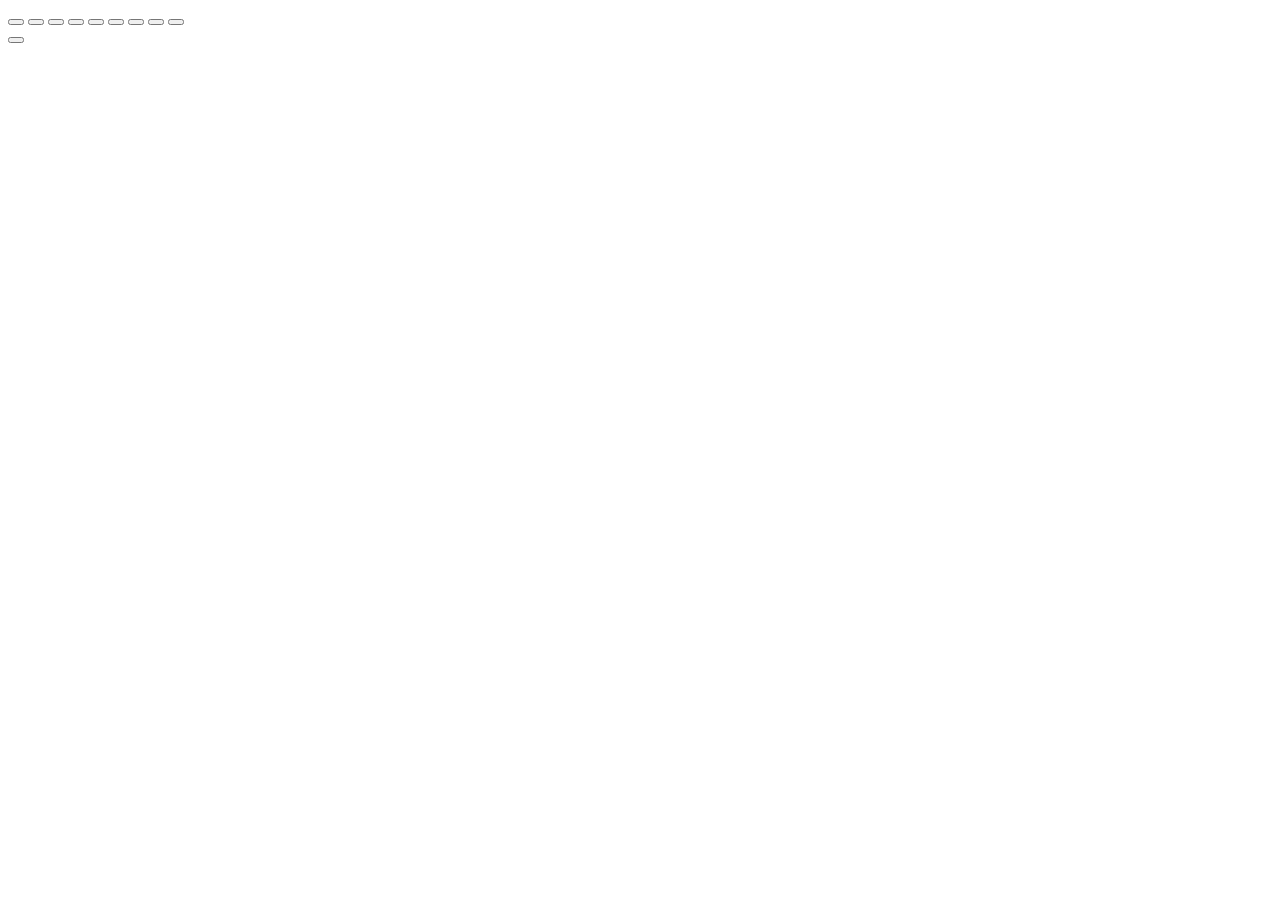
==== commit 6b85a1de: "feat(ui): implement full OLED appliance design system, charts, screensaver, and core views" ====
--- a/web/index.html
+++ b/web/index.html
@@ -1,69 +1,46 @@
-<!DOCTYPE html>
-<html lang="pt-BR">
+﻿<!DOCTYPE html>
+<html lang='pt-BR'>
 <head>
-    <meta charset="UTF-8">
-    <meta name="viewport" content="width=device-width, initial-scale=1.0, maximum-scale=1.0, user-scalable=no">
-    <title>DeskPulse</title>
-    <link rel="stylesheet" href="/assets/css/tokens.css">
-    <link rel="stylesheet" href="/assets/css/layout.css">
-    <link rel="stylesheet" href="/assets/css/views.css">
+  <meta charset='utf-8'>
+  <meta name='viewport' content='width=device-width, initial-scale=1, maximum-scale=1, user-scalable=no'>
+  <title>DeskPulse Appliance</title>
+  <link rel='stylesheet' href='/assets/css/tokens.css'>
+  <link rel='stylesheet' href='/assets/css/layout.css'>
+  <link rel='stylesheet' href='/assets/css/views.css'>
+  <link rel='manifest' href='/manifest.webmanifest'>
+  <link rel='icon' href='/icon.svg' type='image/svg+xml'>
+  <link rel='apple-touch-icon' href='/icon-192.png'>
 </head>
 <body>
-    <div id="navRail">
-        <div class="nav-top">
-            <button class="nav-btn active" data-tab="home" id="tab-home"></button>
-            <button class="nav-btn" data-tab="pc" id="tab-pc"></button>
-            <button class="nav-btn" data-tab="ai" id="tab-ai"></button>
-            <button class="nav-btn" data-tab="agenda" id="tab-agenda"></button>
-            <button class="nav-btn" data-tab="weather" id="tab-weather"></button>
-            <button class="nav-btn" data-tab="media" id="tab-media"></button>
-            <button class="nav-btn" data-tab="github" id="tab-github"></button>
-            <button class="nav-btn" data-tab="shortcuts" id="tab-shortcuts"></button>
-            <button class="nav-btn" data-tab="timer" id="tab-timer"></button>
-        </div>
-        <div class="nav-bottom">
-            <button class="nav-btn" id="fullscreenBtn"></button>
-            <div id="connectionStatus" class="status-dot green"></div>
-        </div>
-    </div>
-
-    <div id="viewsStage">
-        <section id="view-home" class="view active"></section>
-        <section id="view-pc" class="view"></section>
-        <section id="view-ai" class="view"></section>
-        <section id="view-agenda" class="view"></section>
-        <section id="view-weather" class="view"></section>
-        <section id="view-media" class="view"></section>
-        <section id="view-github" class="view"></section>
-        <section id="view-shortcuts" class="view"></section>
-        <section id="view-timer" class="view"></section>
-    </div>
-
-    <div id="screensaverOverlay" class="screensaver-overlay hidden">
-        <div class="screensaver-clock"></div>
-    </div>
-
-    <div id="approvalOverlay" class="approval-overlay hidden">
-        <div class="approval-card">
-            <h3 class="approval-title"></h3>
-            <p class="approval-message"></p>
-            <div class="approval-actions">
-                <button class="btn-deny">Negar</button>
-                <button class="btn-pc">Responder no PC</button>
-                <button class="btn-allow">Permitir</button>
-            </div>
-            <div class="approval-progress"></div>
-        </div>
-    </div>
-
-    <div id="tokenOverlay" class="token-overlay hidden">
-        <div class="token-card">
-            <h3>Autenticação Necessária</h3>
-            <input type="password" id="tokenInput" placeholder="DeskPulse Token">
-            <button id="tokenSubmit">Salvar</button>
-        </div>
-    </div>
-
-    <script type="module" src="/assets/js/app.js"></script>
+  <div id='navRail'>
+    <button id='btn-home' class='nav-btn' data-tab='home'></button>
+    <button id='btn-pc' class='nav-btn' data-tab='pc'></button>
+    <button id='btn-ai' class='nav-btn' data-tab='ai'><span id='aiNavBadge'></span></button>
+    <button id='btn-agenda' class='nav-btn' data-tab='agenda'></button>
+    <button id='btn-weather' class='nav-btn' data-tab='weather'></button>
+    <button id='btn-media' class='nav-btn' data-tab='media'></button>
+    <button id='btn-github' class='nav-btn' data-tab='github'></button>
+    <button id='btn-shortcuts' class='nav-btn' data-tab='shortcuts'></button>
+    <button id='btn-timer' class='nav-btn' data-tab='timer'><span id='timerNavBadge'></span></button>
+    <div class='spacer' style='flex:1'></div>
+    <div id='connStatusIcon'></div>
+    <div id='usbStatusIcon'></div>
+    <button id='fullscreenBtn' class='nav-btn'></button>
+  </div>
+  <div id='viewsStage' class='views-stage'>
+    <div id='view-home' class='view active'></div>
+    <div id='view-pc' class='view'></div>
+    <div id='view-ai' class='view'></div>
+    <div id='view-agenda' class='view'></div>
+    <div id='view-weather' class='view'></div>
+    <div id='view-media' class='view'></div>
+    <div id='view-github' class='view'></div>
+    <div id='view-shortcuts' class='view'></div>
+    <div id='view-timer' class='view'></div>
+  </div>
+  <div id='screensaverOverlay' class='screensaver-overlay hidden'></div>
+  <div id='approvalOverlay' class='approval-overlay hidden'></div>
+  <div id='tokenOverlay' class='token-overlay hidden'></div>
+  <script type='module' src='/assets/js/app.js'></script>
 </body>
-</html>+</html>
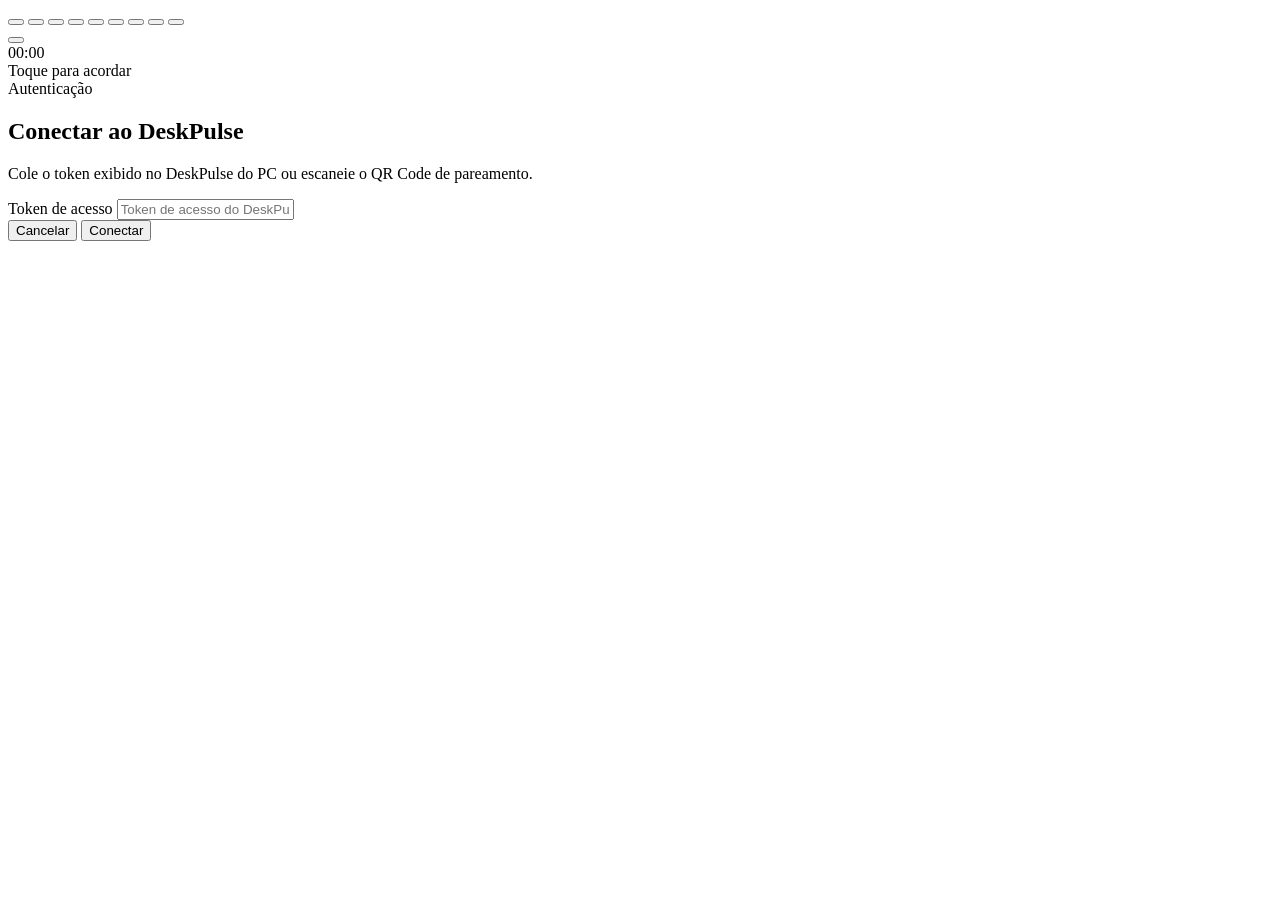
==== commit 629aecf5: "feat(ui): build complete OLED appliance HTML shell and CSS design system" ====
--- a/web/index.html
+++ b/web/index.html
@@ -1,46 +1,110 @@
-﻿<!DOCTYPE html>
-<html lang='pt-BR'>
+﻿<!doctype html>
+<html lang="pt-BR">
 <head>
-  <meta charset='utf-8'>
-  <meta name='viewport' content='width=device-width, initial-scale=1, maximum-scale=1, user-scalable=no'>
-  <title>DeskPulse Appliance</title>
-  <link rel='stylesheet' href='/assets/css/tokens.css'>
-  <link rel='stylesheet' href='/assets/css/layout.css'>
-  <link rel='stylesheet' href='/assets/css/views.css'>
-  <link rel='manifest' href='/manifest.webmanifest'>
-  <link rel='icon' href='/icon.svg' type='image/svg+xml'>
-  <link rel='apple-touch-icon' href='/icon-192.png'>
+  <meta charset="utf-8">
+  <meta name="viewport" content="width=device-width, initial-scale=1, maximum-scale=1, user-scalable=no, viewport-fit=cover">
+  <meta name="theme-color" content="#090b0e">
+  <meta name="mobile-web-app-capable" content="yes">
+  <meta name="apple-mobile-web-app-capable" content="yes">
+  <meta name="apple-mobile-web-app-status-bar-style" content="black-translucent">
+  <title>DeskPulse</title>
+  <link rel="stylesheet" href="/assets/css/tokens.css">
+  <link rel="stylesheet" href="/assets/css/layout.css">
+  <link rel="stylesheet" href="/assets/css/views.css">
+  <link rel="manifest" href="/manifest.webmanifest">
+  <link rel="icon" href="/icon.svg" type="image/svg+xml">
+  <link rel="apple-touch-icon" href="/icon-192.png">
 </head>
 <body>
-  <div id='navRail'>
-    <button id='btn-home' class='nav-btn' data-tab='home'></button>
-    <button id='btn-pc' class='nav-btn' data-tab='pc'></button>
-    <button id='btn-ai' class='nav-btn' data-tab='ai'><span id='aiNavBadge'></span></button>
-    <button id='btn-agenda' class='nav-btn' data-tab='agenda'></button>
-    <button id='btn-weather' class='nav-btn' data-tab='weather'></button>
-    <button id='btn-media' class='nav-btn' data-tab='media'></button>
-    <button id='btn-github' class='nav-btn' data-tab='github'></button>
-    <button id='btn-shortcuts' class='nav-btn' data-tab='shortcuts'></button>
-    <button id='btn-timer' class='nav-btn' data-tab='timer'><span id='timerNavBadge'></span></button>
-    <div class='spacer' style='flex:1'></div>
-    <div id='connStatusIcon'></div>
-    <div id='usbStatusIcon'></div>
-    <button id='fullscreenBtn' class='nav-btn'></button>
+  <div class="app">
+    <nav id="navRail" class="nav-rail" aria-label="Navegação Principal">
+      <div class="nav-items" role="tablist" aria-orientation="vertical">
+        <button class="nav-btn active" type="button" role="tab" aria-selected="true" aria-controls="view-home" data-tab="home" aria-label="Início" title="Início">
+          <span class="nav-icon" data-icon="home" aria-hidden="true"></span>
+        </button>
+        <button class="nav-btn" type="button" role="tab" aria-selected="false" aria-controls="view-pc" data-tab="pc" aria-label="PC e Internet" title="PC e Internet">
+          <span class="nav-icon" data-icon="pc" aria-hidden="true"></span>
+        </button>
+        <button class="nav-btn" type="button" role="tab" aria-selected="false" aria-controls="view-ai" data-tab="ai" aria-label="IA e Agentes" title="IA e Agentes">
+          <span class="nav-icon" data-icon="ai" aria-hidden="true"></span>
+          <span id="aiNavBadge" class="nav-badge hidden" aria-live="polite"></span>
+        </button>
+        <button class="nav-btn" type="button" role="tab" aria-selected="false" aria-controls="view-agenda" data-tab="agenda" aria-label="Agenda e Tarefas" title="Agenda e Tarefas">
+          <span class="nav-icon" data-icon="agenda" aria-hidden="true"></span>
+        </button>
+        <button class="nav-btn" type="button" role="tab" aria-selected="false" aria-controls="view-weather" data-tab="weather" aria-label="Clima" title="Clima">
+          <span class="nav-icon" data-icon="weather" aria-hidden="true"></span>
+        </button>
+        <button class="nav-btn" type="button" role="tab" aria-selected="false" aria-controls="view-media" data-tab="media" aria-label="Mídia" title="Mídia">
+          <span class="nav-icon" data-icon="media" aria-hidden="true"></span>
+        </button>
+        <button class="nav-btn" type="button" role="tab" aria-selected="false" aria-controls="view-github" data-tab="github" aria-label="GitHub" title="GitHub">
+          <span class="nav-icon" data-icon="github" aria-hidden="true"></span>
+        </button>
+        <button class="nav-btn" type="button" role="tab" aria-selected="false" aria-controls="view-shortcuts" data-tab="shortcuts" aria-label="Atalhos" title="Atalhos">
+          <span class="nav-icon" data-icon="shortcuts" aria-hidden="true"></span>
+        </button>
+        <button class="nav-btn" type="button" role="tab" aria-selected="false" aria-controls="view-timer" data-tab="timer" aria-label="Timer" title="Timer">
+          <span class="nav-icon" data-icon="timer" aria-hidden="true"></span>
+          <span id="timerNavBadge" class="nav-badge timer-badge hidden" aria-live="polite"></span>
+        </button>
+      </div>
+
+      <div class="nav-bottom">
+        <button id="fullscreenBtn" class="nav-btn" type="button" aria-label="Tela cheia" title="Tela cheia">
+          <span class="nav-icon" data-icon="fullscreen" aria-hidden="true"></span>
+        </button>
+        <div id="connCluster" class="conn-cluster" title="Status de conexão" aria-live="polite">
+          <span id="connIcon" class="status-dot status-warn" title="Conexão SSE com o PC" aria-label="Conexão com o PC"></span>
+          <span id="usbIcon" class="status-dot status-muted" title="Ponte USB ADB" aria-label="Ponte USB ADB"></span>
+        </div>
+      </div>
+    </nav>
+
+    <main id="viewsStage" class="views-stage">
+      <section id="view-home" class="view active" role="tabpanel" data-view="home" aria-label="Início"></section>
+      <section id="view-pc" class="view" role="tabpanel" data-view="pc" aria-label="PC e Internet"></section>
+      <section id="view-ai" class="view" role="tabpanel" data-view="ai" aria-label="IA e Agentes"></section>
+      <section id="view-agenda" class="view" role="tabpanel" data-view="agenda" aria-label="Agenda e Tarefas"></section>
+      <section id="view-weather" class="view" role="tabpanel" data-view="weather" aria-label="Clima"></section>
+      <section id="view-media" class="view" role="tabpanel" data-view="media" aria-label="Mídia"></section>
+      <section id="view-github" class="view" role="tabpanel" data-view="github" aria-label="GitHub"></section>
+      <section id="view-shortcuts" class="view" role="tabpanel" data-view="shortcuts" aria-label="Atalhos"></section>
+      <section id="view-timer" class="view" role="tabpanel" data-view="timer" aria-label="Timer"></section>
+    </main>
   </div>
-  <div id='viewsStage' class='views-stage'>
-    <div id='view-home' class='view active'></div>
-    <div id='view-pc' class='view'></div>
-    <div id='view-ai' class='view'></div>
-    <div id='view-agenda' class='view'></div>
-    <div id='view-weather' class='view'></div>
-    <div id='view-media' class='view'></div>
-    <div id='view-github' class='view'></div>
-    <div id='view-shortcuts' class='view'></div>
-    <div id='view-timer' class='view'></div>
+
+  <div id="screensaverOverlay" class="screensaver-overlay hidden" role="button" tabindex="0" aria-label="Modo descanso OLED — toque para acordar">
+    <div id="ssContent" class="ss-content">
+      <div id="ssClock" class="ss-clock num">00:00</div>
+      <div id="ssDate" class="ss-date"></div>
+      <div id="ssHint" class="ss-hint">Toque para acordar</div>
+    </div>
   </div>
-  <div id='screensaverOverlay' class='screensaver-overlay hidden'></div>
-  <div id='approvalOverlay' class='approval-overlay hidden'></div>
-  <div id='tokenOverlay' class='token-overlay hidden'></div>
-  <script type='module' src='/assets/js/app.js'></script>
+
+  <div id="approvalOverlay" class="approval-overlay hidden" role="dialog" aria-modal="true" aria-label="Aprovação remota pendente">
+    <div id="approvalMount" class="approval-card"></div>
+  </div>
+
+  <div id="tokenOverlay" class="token-overlay hidden" role="dialog" aria-modal="true" aria-labelledby="tokenTitle">
+    <div class="token-card">
+      <div class="token-head">
+        <span class="badge badge-accent">Autenticação</span>
+        <h2 id="tokenTitle" class="token-title">Conectar ao DeskPulse</h2>
+        <p class="token-desc">Cole o token exibido no DeskPulse do PC ou escaneie o QR Code de pareamento.</p>
+      </div>
+      <form id="tokenForm" class="token-form" autocomplete="off">
+        <label class="sr-only" for="tokenInput">Token de acesso</label>
+        <input id="tokenInput" class="token-input" type="password" inputmode="text" spellcheck="false" autocomplete="off" placeholder="Token de acesso do DeskPulse" required>
+        <div id="tokenError" class="token-error hidden" role="alert"></div>
+        <div class="token-actions">
+          <button id="tokenCloseBtn" class="pill-btn" type="button">Cancelar</button>
+          <button id="saveTokenBtn" class="pill-btn pill-primary" type="submit">Conectar</button>
+        </div>
+      </form>
+    </div>
+  </div>
+
+  <script type="module" src="/assets/js/app.js"></script>
 </body>
 </html>
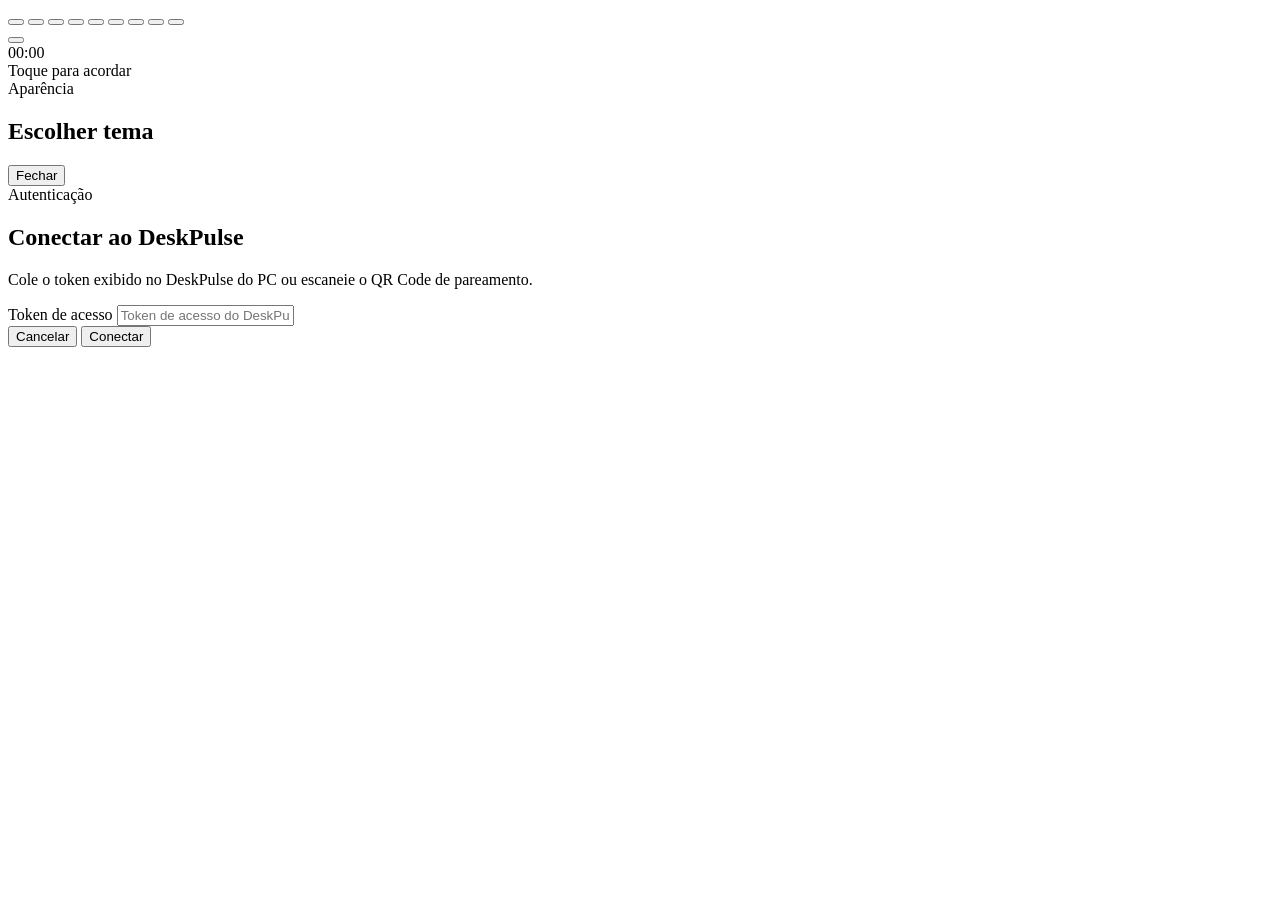
==== commit 794d5ee2: "feat(v2): add /admin panel, 5 themes, Windows ROOT TLS, and event-driven ADB - Add PC web admin pane" ====
--- a/web/index.html
+++ b/web/index.html
@@ -82,6 +82,19 @@
     </div>
   </div>
 
+  <div id="themeOverlay" class="theme-overlay hidden" role="dialog" aria-modal="true" aria-labelledby="themeTitle">
+    <div class="theme-sheet">
+      <div class="theme-head">
+        <div class="theme-head-left">
+          <span class="card-label" style="color:var(--accent)">Aparência</span>
+          <h2 id="themeTitle" class="theme-title">Escolher tema</h2>
+        </div>
+        <button id="themeCloseBtn" type="button" class="pill-btn" aria-label="Fechar seletor de temas">Fechar</button>
+      </div>
+      <div id="themeGrid" class="theme-grid" role="radiogroup" aria-label="Temas disponíveis"></div>
+    </div>
+  </div>
+
   <div id="approvalOverlay" class="approval-overlay hidden" role="dialog" aria-modal="true" aria-label="Aprovação remota pendente">
     <div id="approvalMount" class="approval-card"></div>
   </div>
